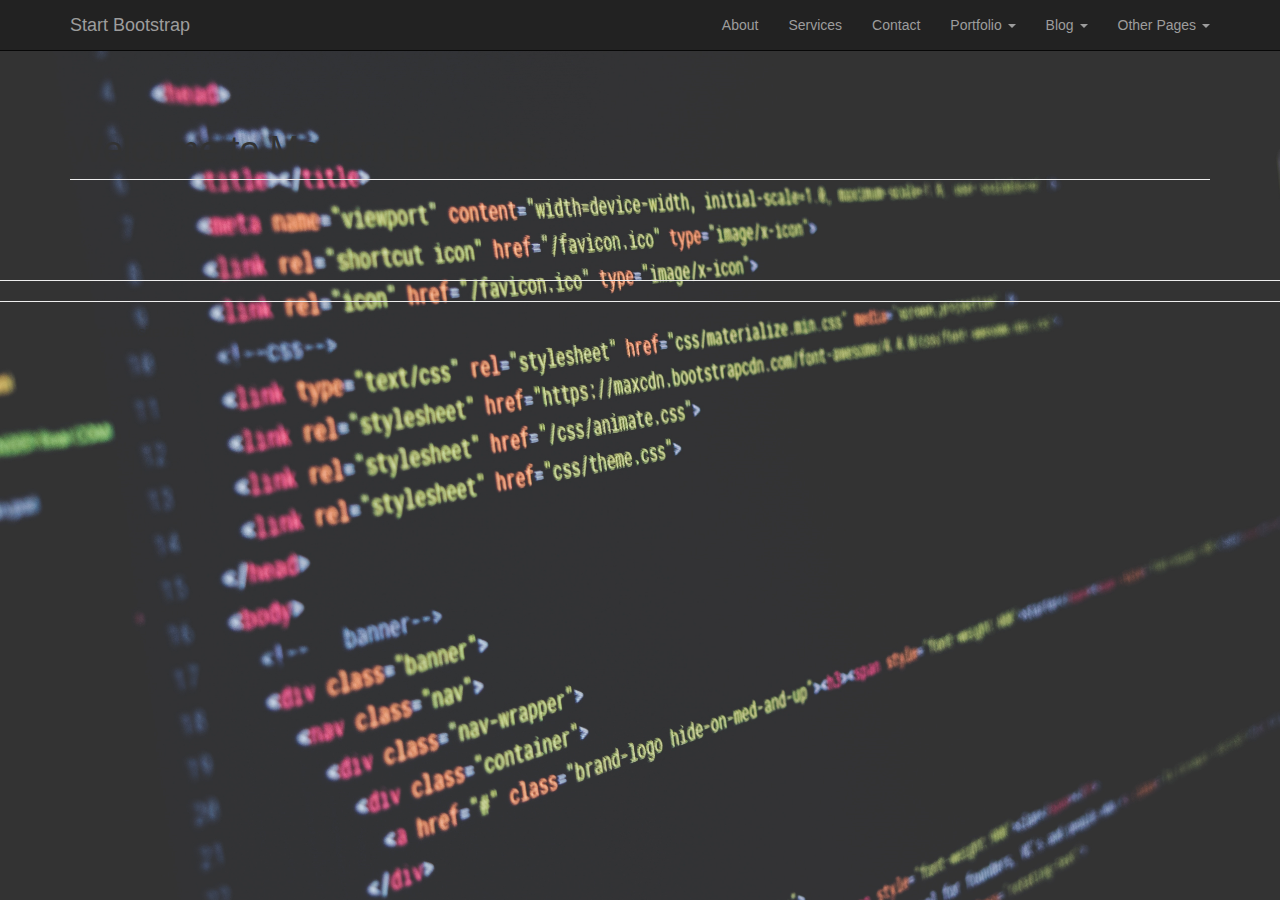
==== startbootstrap-modern-business-1.0.5/index.html @ 3d880a15 "add" ====
<!DOCTYPE html>
<html lang="en">

<head>

    <meta charset="utf-8">
    <meta http-equiv="X-UA-Compatible" content="IE=edge">
    <meta name="viewport" content="width=device-width, initial-scale=1">
    <meta name="description" content="">
    <meta name="author" content="">

    <title>Modern Business - Start Bootstrap Template</title>

    <!-- Bootstrap Core CSS -->
    <link href="css/bootstrap.min.css" rel="stylesheet">

    <!-- Custom CSS -->
    <link href="css/modern-business.css" rel="stylesheet">

    <!-- Custom Fonts -->
    <link href="font-awesome/css/font-awesome.min.css" rel="stylesheet" type="text/css">

    <!-- HTML5 Shim and Respond.js IE8 support of HTML5 elements and media queries -->
    <!-- WARNING: Respond.js doesn't work if you view the page via file:// -->
    <!--[if lt IE 9]>
        <script src="https://oss.maxcdn.com/libs/html5shiv/3.7.0/html5shiv.js"></script>
        <script src="https://oss.maxcdn.com/libs/respond.js/1.4.2/respond.min.js"></script>
    <![endif]-->

</head>

<body background="../Pictures/codecomputer.jpg">

    <!-- Navigation -->
    <nav class="navbar navbar-inverse navbar-fixed-top" role="navigation">
        <div class="container">
            <!-- Brand and toggle get grouped for better mobile display -->
            <div class="navbar-header">
                <button type="button" class="navbar-toggle" data-toggle="collapse" data-target="#bs-example-navbar-collapse-1">
                    <span class="sr-only">Toggle navigation</span>
                    <span class="icon-bar"></span>
                    <span class="icon-bar"></span>
                    <span class="icon-bar"></span>
                </button>
                <a class="navbar-brand" href="index.html">Start Bootstrap</a>
            </div>
            <!-- Collect the nav links, forms, and other content for toggling -->
            <div class="collapse navbar-collapse" id="bs-example-navbar-collapse-1">
                <ul class="nav navbar-nav navbar-right">
                    <li>
                        <a href="about.html">About</a>
                    </li>
                    <li>
                        <a href="services.html">Services</a>
                    </li>
                    <li>
                        <a href="contact.html">Contact</a>
                    </li>
                    <li class="dropdown">
                        <a href="#" class="dropdown-toggle" data-toggle="dropdown">Portfolio <b class="caret"></b></a>
                        <ul class="dropdown-menu">
                            <li>
                                <a href="portfolio-1-col.html">1 Column Portfolio</a>
                            </li>
                            <li>
                                <a href="portfolio-2-col.html">2 Column Portfolio</a>
                            </li>
                            <li>
                                <a href="portfolio-3-col.html">3 Column Portfolio</a>
                            </li>
                            <li>
                                <a href="portfolio-4-col.html">4 Column Portfolio</a>
                            </li>
                            <li>
                                <a href="portfolio-item.html">Single Portfolio Item</a>
                            </li>
                        </ul>
                    </li>
                    <li class="dropdown">
                        <a href="#" class="dropdown-toggle" data-toggle="dropdown">Blog <b class="caret"></b></a>
                        <ul class="dropdown-menu">
                            <li>
                                <a href="blog-home-1.html">Blog Home 1</a>
                            </li>
                            <li>
                                <a href="blog-home-2.html">Blog Home 2</a>
                            </li>
                            <li>
                                <a href="blog-post.html">Blog Post</a>
                            </li>
                        </ul>
                    </li>
                    <li class="dropdown">
                        <a href="#" class="dropdown-toggle" data-toggle="dropdown">Other Pages <b class="caret"></b></a>
                        <ul class="dropdown-menu">
                            <li>
                                <a href="full-width.html">Full Width Page</a>
                            </li>
                            <li>
                                <a href="sidebar.html">Sidebar Page</a>
                            </li>
                            <li>
                                <a href="faq.html">FAQ</a>
                            </li>
                            <li>
                                <a href="404.html">404</a>
                            </li>
                            <li>
                                <a href="pricing.html">Pricing Table</a>
                            </li>
                        </ul>
                    </li>
                </ul>
            </div>
            <!-- /.navbar-collapse -->
        </div>
        <!-- /.container -->
    </nav>


   

    <!-- Page Content -->
    <div class="container">

        <!-- Marketing Icons Section -->
        <div class="row">
            <div class="col-lg-12">
                <h1 class="page-header">
                    Welcome to Modern Business
                </h1>
            </div>
           
        </div>
        <!-- /.row -->

        <!-- Portfolio Section -->
       
            <div class="col-md-4 col-sm-6">
                <a href="portfolio-item.html">
                    <img class="img-responsive img-portfolio img-hover" src="http://placehold.it/700x450" alt="">
                </a>
            </div>
            <div class="col-md-4 col-sm-6">
                <a href="portfolio-item.html">
                    <img class="img-responsive img-portfolio img-hover" src="http://placehold.it/700x450" alt="">
                </a>
            </div>
            <div class="col-md-4 col-sm-6">
                <a href="portfolio-item.html">
                    <img class="img-responsive img-portfolio img-hover" src="http://placehold.it/700x450" alt="">
                </a>
            </div>
            <div class="col-md-4 col-sm-6">
                <a href="portfolio-item.html">
                    <img class="img-responsive img-portfolio img-hover" src="http://placehold.it/700x450" alt="">
                </a>
            </div>
            <div class="col-md-4 col-sm-6">
                <a href="portfolio-item.html">
                    <img class="img-responsive img-portfolio img-hover" src="http://placehold.it/700x450" alt="">
                </a>
            </div>
            <div class="col-md-4 col-sm-6">
                <a href="portfolio-item.html">
                    <img class="img-responsive img-portfolio img-hover" src="http://placehold.it/700x450" alt="">
                </a>
            </div>
        </div>
        <!-- /.row -->

        
        <!-- /.row -->

        <hr>

        <!-- Call to Action Section -->
        

        <hr>

        <!-- Footer -->
        <footer>
            <div class="row">
                <div class="col-lg-12">
                    <p>Copyright &copy; Your Website 2014</p>
                </div>
            </div>
        </footer>

    </div>
    <!-- /.container -->

    <!-- jQuery -->
    <script src="js/jquery.js"></script>

    <!-- Bootstrap Core JavaScript -->
    <script src="js/bootstrap.min.js"></script>

    <!-- Script to Activate the Carousel -->
    <script>
    $('.carousel').carousel({
        interval: 5000 //changes the speed
    })
    </script>

</body>

</html>
---- startbootstrap-modern-business-1.0.5/css/modern-business.css ----
html,

  body {
    height: 100%;
      background-image:url("../Pictures/codecomputer.jpg");
    max-height: 100%;
    max-width: 100%;
      
    background-size: cover;
    width: 1280px;
    height: 720px;
    min-width: 700px;
    max-width: 1500px;
}
body {
    padding-top: 90px; /* Required padding for .navbar-fixed-top. Remove if using .navbar-static-top. Change if height of navigation changes. */
}

.img-portfolio {
    margin-bottom: 30px;
}

.img-hover:hover {
    opacity: 0.8;
}


/* Responsive Styles */

@media(max-width:991px) {
    .customer-img,
    .img-related {
        margin-bottom: 30px;
    }
}

@media(max-width:767px) {
    .img-portfolio {
        margin-bottom: 15px;
    }
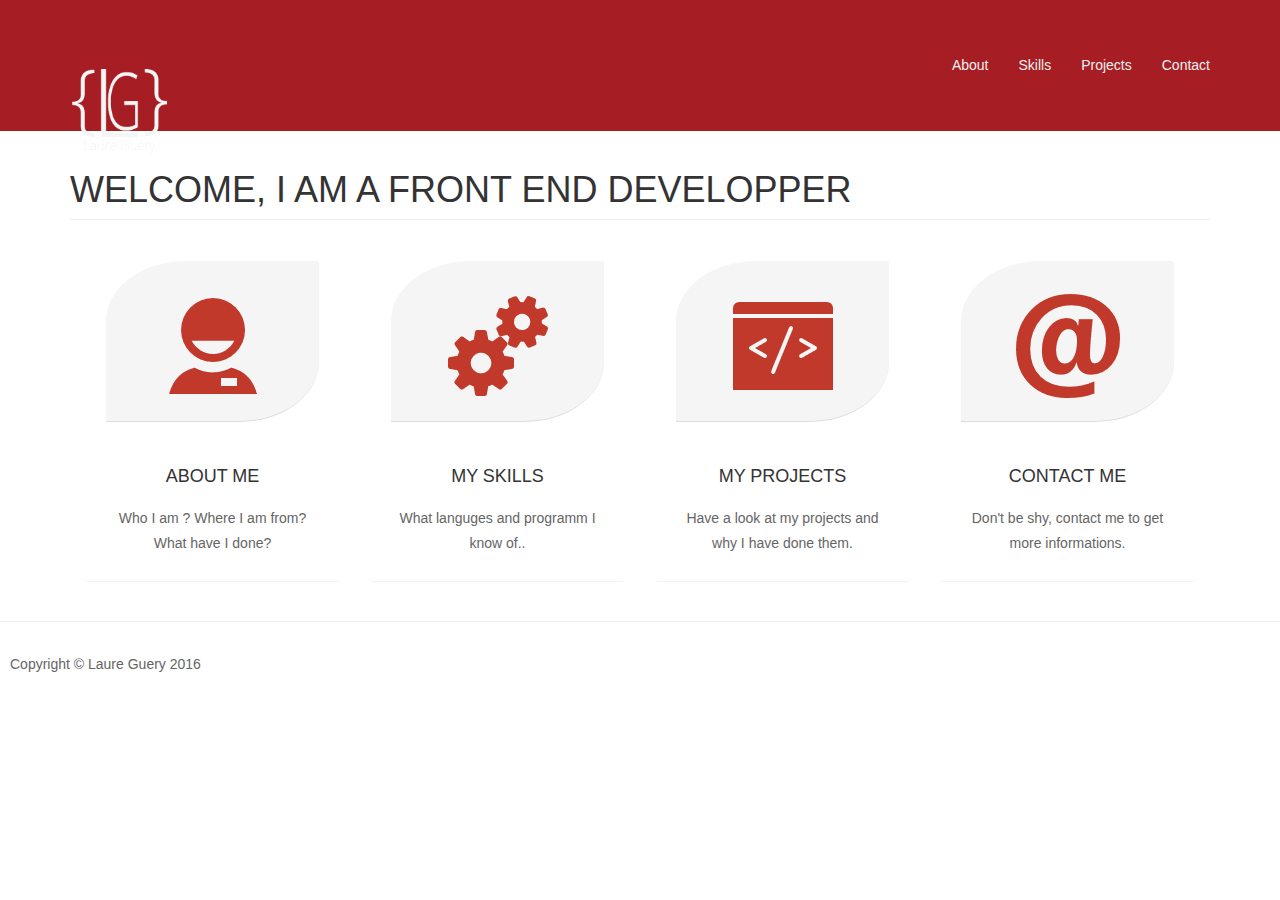
==== commit 3b1217e7: "add" ====
--- a/startbootstrap-modern-business-1.0.5/index.html
+++ b/startbootstrap-modern-business-1.0.5/index.html
@@ -9,13 +9,17 @@
     <meta name="description" content="">
     <meta name="author" content="">
 
-    <title>Modern Business - Start Bootstrap Template</title>
+    <title>Laure Guery - Front End Developper</title>
 
     <!-- Bootstrap Core CSS -->
     <link href="css/bootstrap.min.css" rel="stylesheet">
 
     <!-- Custom CSS -->
     <link href="css/modern-business.css" rel="stylesheet">
+          <link href="css/agency.css" rel="stylesheet">
+    <link href="css/bootstrap2.css" rel="stylesheet">
+    <link href="css/bootstrap.min.2.css" rel="stylesheet">
+ <link href="css/bootstrap.css" rel="stylesheet">
 
     <!-- Custom Fonts -->
     <link href="font-awesome/css/font-awesome.min.css" rel="stylesheet" type="text/css">
@@ -37,80 +41,32 @@
             <!-- Brand and toggle get grouped for better mobile display -->
             <div class="navbar-header">
                 <button type="button" class="navbar-toggle" data-toggle="collapse" data-target="#bs-example-navbar-collapse-1">
+                    
                     <span class="sr-only">Toggle navigation</span>
                     <span class="icon-bar"></span>
                     <span class="icon-bar"></span>
                     <span class="icon-bar"></span>
                 </button>
-                <a class="navbar-brand" href="index.html">Start Bootstrap</a>
+                <a class="navbar-brand" href="index.html"><img style="img-responsive img-hover " src="Pictures/logo4%20.png" width="70%" hight="70%" alt=""></a>
+                
             </div>
             <!-- Collect the nav links, forms, and other content for toggling -->
             <div class="collapse navbar-collapse" id="bs-example-navbar-collapse-1">
                 <ul class="nav navbar-nav navbar-right">
+      
                     <li>
                         <a href="about.html">About</a>
                     </li>
                     <li>
-                        <a href="services.html">Services</a>
-                    </li>
+                        <a href="skills.html">Skills</a>
+                    </li>
+                    <li>
+                        <a href="project.html">Projects</a>
+                    </li>
+
                     <li>
                         <a href="contact.html">Contact</a>
                     </li>
-                    <li class="dropdown">
-                        <a href="#" class="dropdown-toggle" data-toggle="dropdown">Portfolio <b class="caret"></b></a>
-                        <ul class="dropdown-menu">
-                            <li>
-                                <a href="portfolio-1-col.html">1 Column Portfolio</a>
-                            </li>
-                            <li>
-                                <a href="portfolio-2-col.html">2 Column Portfolio</a>
-                            </li>
-                            <li>
-                                <a href="portfolio-3-col.html">3 Column Portfolio</a>
-                            </li>
-                            <li>
-                                <a href="portfolio-4-col.html">4 Column Portfolio</a>
-                            </li>
-                            <li>
-                                <a href="portfolio-item.html">Single Portfolio Item</a>
-                            </li>
-                        </ul>
-                    </li>
-                    <li class="dropdown">
-                        <a href="#" class="dropdown-toggle" data-toggle="dropdown">Blog <b class="caret"></b></a>
-                        <ul class="dropdown-menu">
-                            <li>
-                                <a href="blog-home-1.html">Blog Home 1</a>
-                            </li>
-                            <li>
-                                <a href="blog-home-2.html">Blog Home 2</a>
-                            </li>
-                            <li>
-                                <a href="blog-post.html">Blog Post</a>
-                            </li>
-                        </ul>
-                    </li>
-                    <li class="dropdown">
-                        <a href="#" class="dropdown-toggle" data-toggle="dropdown">Other Pages <b class="caret"></b></a>
-                        <ul class="dropdown-menu">
-                            <li>
-                                <a href="full-width.html">Full Width Page</a>
-                            </li>
-                            <li>
-                                <a href="sidebar.html">Sidebar Page</a>
-                            </li>
-                            <li>
-                                <a href="faq.html">FAQ</a>
-                            </li>
-                            <li>
-                                <a href="404.html">404</a>
-                            </li>
-                            <li>
-                                <a href="pricing.html">Pricing Table</a>
-                            </li>
-                        </ul>
-                    </li>
-                </ul>
             </div>
             <!-- /.navbar-collapse -->
         </div>
@@ -127,49 +83,109 @@
         <div class="row">
             <div class="col-lg-12">
                 <h1 class="page-header">
-                    Welcome to Modern Business
+                    Welcome, I am a Front End Developper
                 </h1>
             </div>
            
         </div>
         <!-- /.row -->
-
-        <!-- Portfolio Section -->
+<div class="col-md-3 col-sm-6">
+                <div class="panel panel-default text-center">
+                    <div class="panel-heading">
+                        <span class="fa-stack fa-5x">
+                            <a href="about.html" class="btn btn"> <img class="img-responsive img-hover center-block" src="Pictures/user.png" alt=""></a>
+                        </span>
+                    </div>
+                    <div class="panel-body">
+                       <h4>About Me</h4>
+                        <p>Who I am ? Where I am from? What have I done?</p>
+                     
+                    </div>
+                </div>
+            </div>
+            <div class="col-md-3 col-sm-6">
+                <div class="panel panel-default text-center">
+                    <div class="panel-heading">
+                        <span class="fa-stack fa-5x">
+
+                           <a href="skills.html" class="btn btn"> <img class="img-responsive img-hover center-block" src="Pictures/skill.png" alt=""></a>
+                        </span>
+                    </div>
+                    <div class="panel-body">
+                        <h4>My Skills</h4>
+                        <p>What languges and programm I know of..</p>
+            
+                    </div>
+                </div>
+            </div>
+            <div class="col-md-3 col-sm-6">
+                <div class="panel panel-default text-center">
+                    <div class="panel-heading">
+                        <span class="fa-stack fa-5x">
+   
+                     <a href="project.html" class="btn btn"> <img class="img-responsive img-hover center-block" src="Pictures/project.png" alt="">
+                            </a>
+                        </span>
+                    </div>
+                    <div class="panel-body">
+                        <h4>My Projects</h4>
+                        <p>Have a look at my projects and why I have done them.</p>
+                    </div>
+                </div>
+    </div>
+            <div class="col-md-3 col-sm-6">
+                <div class="panel panel-default text-center">
+                    <div class="panel-heading">
+                        <span class="fa-stack fa-5x">
+                 <a href="contact.html" class="btn btn">
+<img class="img-responsive img-hover center-block" src="Pictures/contact.png" alt=""></a>
+                        </span>
+                    </div>
+                    <div class="panel-body">
+                        <h4>Contact Me</h4>
+                        <p>Don't be shy, contact me to get more informations.</p>
+                    </div>
+                </div>
+            </div>
+        </div>
+        
+<!--
+    
+            <div class="col-md-4 col-sm-6">
+                <a href="portfolio-item.html">
+                    <img class="img-responsive img-portfolio img-hover" src="http://placehold.it/700x450" alt="">
+                </a>
+            </div>
+            <div class="col-md-4 col-sm-6">
+                <a href="portfolio-item.html">
+                    <img class="img-responsive img-portfolio img-hover" src="http://placehold.it/700x450" alt="">
+                </a>
+            </div>
+            <div class="col-md-4 col-sm-6">
+                <a href="portfolio-item.html">
+                    <img class="img-responsive img-portfolio img-hover" src="http://placehold.it/700x450" alt="">
+                </a>
+            </div>
+            <div class="col-md-4 col-sm-6">
+                <a href="portfolio-item.html">
+                    <img class="img-responsive img-portfolio img-hover" src="http://placehold.it/700x450" alt="">
+                </a>
+            </div>
+            <div class="col-md-4 col-sm-6">
+                <a href="portfolio-item.html">
+                    <img class="img-responsive img-portfolio img-hover" src="http://placehold.it/700x450" alt="">
+                </a>
+            </div>
+            <div class="col-md-4 col-sm-6">
+                <a href="portfolio-item.html">
+                    <img class="img-responsive img-portfolio img-hover" src="http://placehold.it/700x450" alt="">
+                </a>
+            </div>
+        </div>
+         /.row 
+
        
-            <div class="col-md-4 col-sm-6">
-                <a href="portfolio-item.html">
-                    <img class="img-responsive img-portfolio img-hover" src="http://placehold.it/700x450" alt="">
-                </a>
-            </div>
-            <div class="col-md-4 col-sm-6">
-                <a href="portfolio-item.html">
-                    <img class="img-responsive img-portfolio img-hover" src="http://placehold.it/700x450" alt="">
-                </a>
-            </div>
-            <div class="col-md-4 col-sm-6">
-                <a href="portfolio-item.html">
-                    <img class="img-responsive img-portfolio img-hover" src="http://placehold.it/700x450" alt="">
-                </a>
-            </div>
-            <div class="col-md-4 col-sm-6">
-                <a href="portfolio-item.html">
-                    <img class="img-responsive img-portfolio img-hover" src="http://placehold.it/700x450" alt="">
-                </a>
-            </div>
-            <div class="col-md-4 col-sm-6">
-                <a href="portfolio-item.html">
-                    <img class="img-responsive img-portfolio img-hover" src="http://placehold.it/700x450" alt="">
-                </a>
-            </div>
-            <div class="col-md-4 col-sm-6">
-                <a href="portfolio-item.html">
-                    <img class="img-responsive img-portfolio img-hover" src="http://placehold.it/700x450" alt="">
-                </a>
-            </div>
-        </div>
-        <!-- /.row -->
-
-        
+-->
         <!-- /.row -->
 
         <hr>
@@ -177,13 +193,12 @@
         <!-- Call to Action Section -->
         
 
-        <hr>
 
         <!-- Footer -->
         <footer>
             <div class="row">
                 <div class="col-lg-12">
-                    <p>Copyright &copy; Your Website 2014</p>
+                    <p>Copyright &copy; Laure Guery 2016</p>
                 </div>
             </div>
         </footer>
--- a/startbootstrap-modern-business-1.0.5/css/modern-business.css
+++ b/startbootstrap-modern-business-1.0.5/css/modern-business.css
@@ -3,15 +3,6 @@
 
   body {
     height: 100%;
-      background-image:url("../Pictures/codecomputer.jpg");
-    max-height: 100%;
-    max-width: 100%;
-      
-    background-size: cover;
-    width: 1280px;
-    height: 720px;
-    min-width: 700px;
-    max-width: 1500px;
 }
 body {
     padding-top: 90px; /* Required padding for .navbar-fixed-top. Remove if using .navbar-static-top. Change if height of navigation changes. */
--- a/startbootstrap-modern-business-1.0.5/css/agency.css
+++ b/startbootstrap-modern-business-1.0.5/css/agency.css
@@ -0,0 +1 @@
+body{overflow-x:hidden;font-family:"Roboto Slab","Helvetica Neue",Helvetica,Arial,sans-serif}.text-muted{color:#777}.text-primary{color:#fed136}p{font-size:14px;line-height:1.75}p.large{font-size:16px}a,a:hover,a:focus,a:active,a.active{outline:0}a{color:#fed136}a:hover,a:focus,a:active,a.active{color:#fec503}h1,h2,h3,h4,h5,h6{font-family:Montserrat,"Helvetica Neue",Helvetica,Arial,sans-serif;text-transform:uppercase;font-weight:700}.img-centered{margin:0 auto}.bg-light-gray{background-color:#f7f7f7}.bg-darkest-gray{background-color:#222}.btn-primary{color:#fff;background-color:#fed136;border-color:#fed136;font-family:Montserrat,"Helvetica Neue",Helvetica,Arial,sans-serif;text-transform:uppercase;font-weight:700}.btn-primary:hover,.btn-primary:focus,.btn-primary:active,.btn-primary.active,.open .dropdown-toggle.btn-primary{color:#fff;background-color:#fec503;border-color:#f6bf01}.btn-primary:active,.btn-primary.active,.open .dropdown-toggle.btn-primary{background-image:none}.btn-primary.disabled,.btn-primary[disabled],fieldset[disabled] .btn-primary,.btn-primary.disabled:hover,.btn-primary[disabled]:hover,fieldset[disabled] .btn-primary:hover,.btn-primary.disabled:focus,.btn-primary[disabled]:focus,fieldset[disabled] .btn-primary:focus,.btn-primary.disabled:active,.btn-primary[disabled]:active,fieldset[disabled] .btn-primary:active,.btn-primary.disabled.active,.btn-primary[disabled].active,fieldset[disabled] .btn-primary.active{background-color:#fed136;border-color:#fed136}.btn-primary .badge{color:#fed136;background-color:#fff}.btn-xl{color:#fff;background-color:#fed136;border-color:#fed136;font-family:Montserrat,"Helvetica Neue",Helvetica,Arial,sans-serif;text-transform:uppercase;font-weight:700;border-radius:3px;font-size:18px;padding:20px 40px}.btn-xl:hover,.btn-xl:focus,.btn-xl:active,.btn-xl.active,.open .dropdown-toggle.btn-xl{color:#fff;background-color:#fec503;border-color:#f6bf01}.btn-xl:active,.btn-xl.active,.open .dropdown-toggle.btn-xl{background-image:none}.btn-xl.disabled,.btn-xl[disabled],fieldset[disabled] .btn-xl,.btn-xl.disabled:hover,.btn-xl[disabled]:hover,fieldset[disabled] .btn-xl:hover,.btn-xl.disabled:focus,.btn-xl[disabled]:focus,fieldset[disabled] .btn-xl:focus,.btn-xl.disabled:active,.btn-xl[disabled]:active,fieldset[disabled] .btn-xl:active,.btn-xl.disabled.active,.btn-xl[disabled].active,fieldset[disabled] .btn-xl.active{background-color:#fed136;border-color:#fed136}.btn-xl .badge{color:#fed136;background-color:#fff}.navbar-default{background-color:#222;border-color:transparent}.navbar-default .navbar-brand{color:#fed136;font-family:"Kaushan Script","Helvetica Neue",Helvetica,Arial,cursive}.navbar-default .navbar-brand:hover,.navbar-default .navbar-brand:focus,.navbar-default .navbar-brand:active,.navbar-default .navbar-brand.active{color:#fec503}.navbar-default .navbar-collapse{border-color:rgba(255,255,255,.02)}.navbar-default .navbar-toggle{background-color:#fed136;border-color:#fed136}.navbar-default .navbar-toggle .icon-bar{background-color:#fff}.navbar-default .navbar-toggle:hover,.navbar-default .navbar-toggle:focus{background-color:#fed136}.navbar-default .nav li a{font-family:Montserrat,"Helvetica Neue",Helvetica,Arial,sans-serif;text-transform:uppercase;font-weight:400;letter-spacing:1px;color:#fff}.navbar-default .nav li a:hover,.navbar-default .nav li a:focus{color:#fed136;outline:0}.navbar-default .navbar-nav>.active>a{border-radius:0;color:#fff;background-color:#fed136}.navbar-default .navbar-nav>.active>a:hover,.navbar-default .navbar-nav>.active>a:focus{color:#fff;background-color:#fec503}@media (min-width:768px){.navbar-default{background-color:transparent;padding:25px 0;-webkit-transition:padding .3s;-moz-transition:padding .3s;transition:padding .3s;border:0}.navbar-default .navbar-brand{font-size:2em;-webkit-transition:all .3s;-moz-transition:all .3s;transition:all .3s}.navbar-default .navbar-nav>.active>a{border-radius:3px}.navbar-default.navbar-shrink{background-color:#222;padding:10px 0}.navbar-default.navbar-shrink .navbar-brand{font-size:1.5em}}header{background-image:url(../img/header-bg.jpg);background-repeat:none;background-attachment:scroll;background-position:center center;-webkit-background-size:cover;-moz-background-size:cover;background-size:cover;-o-background-size:cover;text-align:center;color:#fff}header .intro-text{padding-top:100px;padding-bottom:50px}header .intro-text .intro-lead-in{font-family:"Droid Serif","Helvetica Neue",Helvetica,Arial,sans-serif;font-style:italic;font-size:22px;line-height:22px;margin-bottom:25px}header .intro-text .intro-heading{font-family:Montserrat,"Helvetica Neue",Helvetica,Arial,sans-serif;text-transform:uppercase;font-weight:700;font-size:50px;line-height:50px;margin-bottom:25px}@media (min-width:768px){header .intro-text{padding-top:300px;padding-bottom:200px}header .intro-text .intro-lead-in{font-family:"Droid Serif","Helvetica Neue",Helvetica,Arial,sans-serif;font-style:italic;font-size:40px;line-height:40px;margin-bottom:25px}header .intro-text .intro-heading{font-family:Montserrat,"Helvetica Neue",Helvetica,Arial,sans-serif;text-transform:uppercase;font-weight:700;font-size:75px;line-height:75px;margin-bottom:50px}}section{padding:100px 0}section h2.section-heading{font-size:40px;margin-top:0;margin-bottom:15px}section h3.section-subheading{font-size:16px;font-family:"Droid Serif","Helvetica Neue",Helvetica,Arial,sans-serif;text-transform:none;font-style:italic;font-weight:400;margin-bottom:75px}@media (min-width:768px){section{padding:50px 0}}.service-heading{margin:15px 0;text-transform:none}#portfolio .portfolio-item{margin:0 0 15px;right:0}#portfolio .portfolio-item .portfolio-link{display:block;position:relative;max-width:400px;margin:0 auto}#portfolio .portfolio-item .portfolio-link .portfolio-hover{background:#a61e23;position:absolute;width:100%;height:100%;opacity:0;transition:all ease .5s;-webkit-transition:all ease .5s;-moz-transition:all ease .5s}#portfolio .portfolio-item .portfolio-link .portfolio-hover:hover{opacity:1}#portfolio .portfolio-item .portfolio-link .portfolio-hover .portfolio-hover-content{position:absolute;width:100%;height:20px;font-size:20px;text-align:center;top:50%;margin-top:-12px;color:#fff}#portfolio .portfolio-item .portfolio-link .portfolio-hover .portfolio-hover-content i{margin-top:-12px}#portfolio .portfolio-item .portfolio-link .portfolio-hover .portfolio-hover-content h3,#portfolio .portfolio-item .portfolio-link .portfolio-hover .portfolio-hover-content h4{margin:0}#portfolio .portfolio-item .portfolio-caption{max-width:400px;margin:0 auto;background-color:#fff;text-align:center;padding:25px}#portfolio .portfolio-item .portfolio-caption h4{text-transform:none;margin:0}#portfolio .portfolio-item .portfolio-caption p{font-family:"Droid Serif","Helvetica Neue",Helvetica,Arial,sans-serif;font-style:italic;font-size:16px;margin:0}#portfolio *{z-index:2}@media (min-width:767px){#portfolio .portfolio-item{margin:0 0 30px}}.timeline{list-style:none;padding:0;position:relative}.timeline:before{top:0;bottom:0;position:absolute;content:"";width:2px;background-color:#f1f1f1;left:40px;margin-left:-1.5px}.timeline>li{margin-bottom:50px;position:relative;min-height:50px}.timeline>li:before,.timeline>li:after{content:" ";display:table}.timeline>li:after{clear:both}.timeline>li .timeline-panel{width:100%;float:right;padding:0 20px 0 100px;position:relative;text-align:left}.timeline>li .timeline-panel:before{border-left-width:0;border-right-width:15px;left:-15px;right:auto}.timeline>li .timeline-panel:after{border-left-width:0;border-right-width:14px;left:-14px;right:auto}.timeline>li .timeline-image{left:0;margin-left:0;width:80px;height:80px;position:absolute;z-index:100;background-color: #a61e23; color:#fff;border-radius:100%;border:7px solid #f1f1f1;text-align:center}.timeline>li .timeline-image h4{font-size:10px;margin-top:12px;line-height:14px}.timeline>li.timeline-inverted>.timeline-panel{float:right;text-align:left;padding:0 20px 0 100px}.timeline>li.timeline-inverted>.timeline-panel:before{border-left-width:0;border-right-width:15px;left:-15px;right:auto}.timeline>li.timeline-inverted>.timeline-panel:after{border-left-width:0;border-right-width:14px;left:-14px;right:auto}.timeline>li:last-child{margin-bottom:0}.timeline .timeline-heading h4{margin-top:0;color:inherit}.timeline .timeline-heading h4.subheading{text-transform:none}.timeline .timeline-body>p,.timeline .timeline-body>ul{margin-bottom:0}@media (min-width:768px){.timeline:before{left:50%}.timeline>li{margin-bottom:100px;min-height:100px}.timeline>li .timeline-panel{width:41%;float:left;padding:0 20px 20px 30px;text-align:right}.timeline>li .timeline-image{width:100px;height:100px;left:50%;margin-left:-50px}.timeline>li .timeline-image h4{font-size:13px;margin-top:16px;line-height:18px}.timeline>li.timeline-inverted>.timeline-panel{float:right;text-align:left;padding:0 30px 20px 20px}}@media (min-width:992px){.timeline>li{min-height:150px}.timeline>li .timeline-panel{padding:0 20px 20px}.timeline>li .timeline-image{width:150px;height:150px;margin-left:-75px}.timeline>li .timeline-image h4{font-size:18px;margin-top:30px;line-height:26px}.timeline>li.timeline-inverted>.timeline-panel{padding:0 20px 20px}}@media (min-width:1200px){.timeline>li{min-height:170px}.timeline>li .timeline-panel{padding:0 20px 20px 100px}.timeline>li .timeline-image{width:170px;height:170px;margin-left:-85px}.timeline>li .timeline-image h4{margin-top:40px}.timeline>li.timeline-inverted>.timeline-panel{padding:0 100px 20px 20px}}.team-member{text-align:center;margin-bottom:50px}.team-member img{margin:0 auto;border:7px solid #fff}.team-member h4{margin-top:25px;margin-bottom:0;text-transform:none}.team-member p{margin-top:0}aside.clients img{margin:50px auto}section#contact{background-position:center;background-repeat:no-repeat}section#contact .section-heading{color:#fff}section#contact -color:#fed136}.btn:focus,.btn:active,.btn.active,.btn:active:focus{outline:0}.portfolio-modal .modal-content{border-radius:0;background-clip:border-box;-webkit-box-shadow:none;box-shadow:none;border:0;min-height:100%;padding:100px 0;text-align:center}.portfolio-modal .modal-content h2{margin-bottom:15px;font-size:3em}.portfolio-modal .modal-content p{margin-bottom:30px}.portfolio-modal .modal-content p.item-intro{margin:20px 0 30px;font-family:"Droid Serif","Helvetica Neue",Helvetica,Arial,sans-serif;font-style:italic;font-size:16px}.portfolio-modal .modal-content ul.list-inline{margin-bottom:30px;margin-top:0}.portfolio-modal .modal-content img{margin-bottom:30px}.portfolio-modal .close-modal{position:absolute;width:75px;height:75px;background-color:transparent;top:25px;right:25px;cursor:pointer}.portfolio-modal .close-modal:hover{opacity:.3}.portfolio-modal .close-modal .lr{height:75px;width:1px;margin-left:35px;background-color:#222;transform:rotate(45deg);-ms-transform:rotate(45deg);-webkit-transform:rotate(45deg);z-index:1051}.portfolio-modal .close-modal .lr .rl{height:75px;width:1px;background-color:#222;transform:rotate(90deg);-ms-transform:rotate(90deg);-webkit-transform:rotate(90deg);z-index:1052}.portfolio-modal .modal-backdrop{opacity:0;display:none}::-moz-selection{text-shadow:none;background:#fed136}::selection{text-shadow:none;background:#fed136}img::selection{background:0 0}img::-moz-selection{background:0 0}body{webkit-tap-highlight-color:#fed136}--- a/startbootstrap-modern-business-1.0.5/css/bootstrap2.css
+++ b/startbootstrap-modern-business-1.0.5/css/bootstrap2.css
@@ -0,0 +1,6762 @@
+/*!
+ * Bootstrap v3.3.6 (http://getbootstrap.com)
+ * Copyright 2011-2015 Twitter, Inc.
+ * Licensed under MIT (https://github.com/twbs/bootstrap/blob/master/LICENSE)
+ */
+/*! normalize.css v3.0.3 | MIT License | github.com/necolas/normalize.css */
+html {
+  font-family: sans-serif;
+  -webkit-text-size-adjust: 100%;
+      -ms-text-size-adjust: 100%;
+}
+body {
+  margin: 0;
+}
+article,
+aside,
+details,
+figcaption,
+figure,
+footer,
+header,
+hgroup,
+main,
+menu,
+nav,
+section,
+summary {
+  display: block;
+}
+audio,
+canvas,
+progress,
+video {
+  display: inline-block;
+  vertical-align: baseline;
+}
+audio:not([controls]) {
+  display: none;
+  height: 0;
+}
+[hidden],
+template {
+  display: none;
+}
+a {
+  background-color: transparent;
+}
+a:active,
+a:hover {
+  outline: 0;
+}
+abbr[title] {
+  border-bottom: 1px dotted;
+}
+b,
+strong {
+  font-weight: bold;
+}
+dfn {
+  font-style: italic;
+}
+h1 {
+  margin: .67em 0;
+  font-size: 2em;
+}
+mark {
+  color: #000;
+  background: #ff0;
+}
+small {
+  font-size: 80%;
+}
+sub,
+sup {
+  position: relative;
+  font-size: 75%;
+  line-height: 0;
+  vertical-align: baseline;
+}
+sup {
+  top: -.5em;
+}
+sub {
+  bottom: -.25em;
+}
+img {
+  border: 0;
+}
+svg:not(:root) {
+  overflow: hidden;
+}
+figure {
+  margin: 1em 40px;
+}
+hr {
+  height: 0;
+  -webkit-box-sizing: content-box;
+     -moz-box-sizing: content-box;
+          box-sizing: content-box;
+}
+pre {
+  overflow: auto;
+}
+code,
+kbd,
+pre,
+samp {
+  font-family: monospace, monospace;
+  font-size: 1em;
+}
+button,
+input,
+optgroup,
+select,
+textarea {
+  margin: 0;
+  font: inherit;
+  color: inherit;
+}
+button {
+  overflow: visible;
+}
+button,
+select {
+  text-transform: none;
+}
+button,
+html input[type="button"],
+input[type="reset"],
+input[type="submit"] {
+  -webkit-appearance: button;
+  cursor: pointer;
+}
+button[disabled],
+html input[disabled] {
+  cursor: default;
+}
+button::-moz-focus-inner,
+input::-moz-focus-inner {
+  padding: 0;
+  border: 0;
+}
+input {
+  line-height: normal;
+}
+input[type="checkbox"],
+input[type="radio"] {
+  -webkit-box-sizing: border-box;
+     -moz-box-sizing: border-box;
+          box-sizing: border-box;
+  padding: 0;
+}
+input[type="number"]::-webkit-inner-spin-button,
+input[type="number"]::-webkit-outer-spin-button {
+  height: auto;
+}
+input[type="search"] {
+  -webkit-box-sizing: content-box;
+     -moz-box-sizing: content-box;
+          box-sizing: content-box;
+  -webkit-appearance: textfield;
+}
+input[type="search"]::-webkit-search-cancel-button,
+input[type="search"]::-webkit-search-decoration {
+  -webkit-appearance: none;
+}
+fieldset {
+  padding: .35em .625em .75em;
+  margin: 0 2px;
+  border: 1px solid #c0c0c0;
+}
+legend {
+  padding: 0;
+  border: 0;
+}
+textarea {
+  overflow: auto;
+}
+optgroup {
+  font-weight: bold;
+}
+table {
+  border-spacing: 0;
+  border-collapse: collapse;
+}
+td,
+th {
+  padding: 0;
+}
+/*! Source: https://github.com/h5bp/html5-boilerplate/blob/master/src/css/main.css */
+@media print {
+  *,
+  *:before,
+  *:after {
+    color: #000 !important;
+    text-shadow: none !important;
+    background: transparent !important;
+    -webkit-box-shadow: none !important;
+            box-shadow: none !important;
+  }
+  a,
+  a:visited {
+    text-decoration: underline;
+  }
+  a[href]:after {
+    content: " (" attr(href) ")";
+  }
+  abbr[title]:after {
+    content: " (" attr(title) ")";
+  }
+  a[href^="#"]:after,
+  a[href^="javascript:"]:after {
+    content: "";
+  }
+  pre,
+  blockquote {
+    border: 1px solid #999;
+
+    page-break-inside: avoid;
+  }
+  thead {
+    display: table-header-group;
+  }
+  tr,
+  img {
+    page-break-inside: avoid;
+  }
+  img {
+    max-width: 100% !important;
+  }
+  p,
+  h2,
+  h3 {
+    orphans: 3;
+    widows: 3;
+  }
+  h2,
+  h3 {
+    page-break-after: avoid;
+  }
+  .navbar {
+    display: none;
+  }
+  .btn > .caret,
+  .dropup > .btn > .caret {
+    border-top-color: #000 !important;
+  }
+  .label {
+    border: 1px solid #000;
+  }
+  .table {
+    border-collapse: collapse !important;
+  }
+  .table td,
+  .table th {
+    background-color: #fff !important;
+  }
+  .table-bordered th,
+  .table-bordered td {
+    border: 1px solid #ddd !important;
+  }
+}
+@font-face {
+  font-family: 'Glyphicons Halflings';
+
+  src: url('../fonts/glyphicons-halflings-regular.eot');
+  src: url('../fonts/glyphicons-halflings-regular.eot?#iefix') format('embedded-opentype'), url('../fonts/glyphicons-halflings-regular.woff2') format('woff2'), url('../fonts/glyphicons-halflings-regular.woff') format('woff'), url('../fonts/glyphicons-halflings-regular.ttf') format('truetype'), url('../fonts/glyphicons-halflings-regular.svg#glyphicons_halflingsregular') format('svg');
+}
+.glyphicon {
+  position: relative;
+  top: 1px;
+  display: inline-block;
+  font-family: 'Glyphicons Halflings';
+  font-style: normal;
+  font-weight: normal;
+  line-height: 1;
+
+  -webkit-font-smoothing: antialiased;
+  -moz-osx-font-smoothing: grayscale;
+}
+.glyphicon-asterisk:before {
+  content: "\002a";
+}
+.glyphicon-plus:before {
+  content: "\002b";
+}
+.glyphicon-euro:before,
+.glyphicon-eur:before {
+  content: "\20ac";
+}
+.glyphicon-minus:before {
+  content: "\2212";
+}
+.glyphicon-cloud:before {
+  content: "\2601";
+}
+.glyphicon-envelope:before {
+  content: "\2709";
+}
+.glyphicon-pencil:before {
+  content: "\270f";
+}
+.glyphicon-glass:before {
+  content: "\e001";
+}
+.glyphicon-music:before {
+  content: "\e002";
+}
+.glyphicon-search:before {
+  content: "\e003";
+}
+.glyphicon-heart:before {
+  content: "\e005";
+}
+.glyphicon-star:before {
+  content: "\e006";
+}
+.glyphicon-star-empty:before {
+  content: "\e007";
+}
+.glyphicon-user:before {
+  content: "\e008";
+}
+.glyphicon-film:before {
+  content: "\e009";
+}
+.glyphicon-th-large:before {
+  content: "\e010";
+}
+.glyphicon-th:before {
+  content: "\e011";
+}
+.glyphicon-th-list:before {
+  content: "\e012";
+}
+.glyphicon-ok:before {
+  content: "\e013";
+}
+.glyphicon-remove:before {
+  content: "\e014";
+}
+.glyphicon-zoom-in:before {
+  content: "\e015";
+}
+.glyphicon-zoom-out:before {
+  content: "\e016";
+}
+.glyphicon-off:before {
+  content: "\e017";
+}
+.glyphicon-signal:before {
+  content: "\e018";
+}
+.glyphicon-cog:before {
+  content: "\e019";
+}
+.glyphicon-trash:before {
+  content: "\e020";
+}
+.glyphicon-home:before {
+  content: "\e021";
+}
+.glyphicon-file:before {
+  content: "\e022";
+}
+.glyphicon-time:before {
+  content: "\e023";
+}
+.glyphicon-road:before {
+  content: "\e024";
+}
+.glyphicon-download-alt:before {
+  content: "\e025";
+}
+.glyphicon-download:before {
+  content: "\e026";
+}
+.glyphicon-upload:before {
+  content: "\e027";
+}
+.glyphicon-inbox:before {
+  content: "\e028";
+}
+.glyphicon-play-circle:before {
+  content: "\e029";
+}
+.glyphicon-repeat:before {
+  content: "\e030";
+}
+.glyphicon-refresh:before {
+  content: "\e031";
+}
+.glyphicon-list-alt:before {
+  content: "\e032";
+}
+.glyphicon-lock:before {
+  content: "\e033";
+}
+.glyphicon-flag:before {
+  content: "\e034";
+}
+.glyphicon-headphones:before {
+  content: "\e035";
+}
+.glyphicon-volume-off:before {
+  content: "\e036";
+}
+.glyphicon-volume-down:before {
+  content: "\e037";
+}
+.glyphicon-volume-up:before {
+  content: "\e038";
+}
+.glyphicon-qrcode:before {
+  content: "\e039";
+}
+.glyphicon-barcode:before {
+  content: "\e040";
+}
+.glyphicon-tag:before {
+  content: "\e041";
+}
+.glyphicon-tags:before {
+  content: "\e042";
+}
+.glyphicon-book:before {
+  content: "\e043";
+}
+.glyphicon-bookmark:before {
+  content: "\e044";
+}
+.glyphicon-print:before {
+  content: "\e045";
+}
+.glyphicon-camera:before {
+  content: "\e046";
+}
+.glyphicon-font:before {
+  content: "\e047";
+}
+.glyphicon-bold:before {
+  content: "\e048";
+}
+.glyphicon-italic:before {
+  content: "\e049";
+}
+.glyphicon-text-height:before {
+  content: "\e050";
+}
+.glyphicon-text-width:before {
+  content: "\e051";
+}
+.glyphicon-align-left:before {
+  content: "\e052";
+}
+.glyphicon-align-center:before {
+  content: "\e053";
+}
+.glyphicon-align-right:before {
+  content: "\e054";
+}
+.glyphicon-align-justify:before {
+  content: "\e055";
+}
+.glyphicon-list:before {
+  content: "\e056";
+}
+.glyphicon-indent-left:before {
+  content: "\e057";
+}
+.glyphicon-indent-right:before {
+  content: "\e058";
+}
+.glyphicon-facetime-video:before {
+  content: "\e059";
+}
+.glyphicon-picture:before {
+  content: "\e060";
+}
+.glyphicon-map-marker:before {
+  content: "\e062";
+}
+.glyphicon-adjust:before {
+  content: "\e063";
+}
+.glyphicon-tint:before {
+  content: "\e064";
+}
+.glyphicon-edit:before {
+  content: "\e065";
+}
+.glyphicon-share:before {
+  content: "\e066";
+}
+.glyphicon-check:before {
+  content: "\e067";
+}
+.glyphicon-move:before {
+  content: "\e068";
+}
+.glyphicon-step-backward:before {
+  content: "\e069";
+}
+.glyphicon-fast-backward:before {
+  content: "\e070";
+}
+.glyphicon-backward:before {
+  content: "\e071";
+}
+.glyphicon-play:before {
+  content: "\e072";
+}
+.glyphicon-pause:before {
+  content: "\e073";
+}
+.glyphicon-stop:before {
+  content: "\e074";
+}
+.glyphicon-forward:before {
+  content: "\e075";
+}
+.glyphicon-fast-forward:before {
+  content: "\e076";
+}
+.glyphicon-step-forward:before {
+  content: "\e077";
+}
+.glyphicon-eject:before {
+  content: "\e078";
+}
+.glyphicon-chevron-left:before {
+  content: "\e079";
+}
+.glyphicon-chevron-right:before {
+  content: "\e080";
+}
+.glyphicon-plus-sign:before {
+  content: "\e081";
+}
+.glyphicon-minus-sign:before {
+  content: "\e082";
+}
+.glyphicon-remove-sign:before {
+  content: "\e083";
+}
+.glyphicon-ok-sign:before {
+  content: "\e084";
+}
+.glyphicon-question-sign:before {
+  content: "\e085";
+}
+.glyphicon-info-sign:before {
+  content: "\e086";
+}
+.glyphicon-screenshot:before {
+  content: "\e087";
+}
+.glyphicon-remove-circle:before {
+  content: "\e088";
+}
+.glyphicon-ok-circle:before {
+  content: "\e089";
+}
+.glyphicon-ban-circle:before {
+  content: "\e090";
+}
+.glyphicon-arrow-left:before {
+  content: "\e091";
+}
+.glyphicon-arrow-right:before {
+  content: "\e092";
+}
+.glyphicon-arrow-up:before {
+  content: "\e093";
+}
+.glyphicon-arrow-down:before {
+  content: "\e094";
+}
+.glyphicon-share-alt:before {
+  content: "\e095";
+}
+.glyphicon-resize-full:before {
+  content: "\e096";
+}
+.glyphicon-resize-small:before {
+  content: "\e097";
+}
+.glyphicon-exclamation-sign:before {
+  content: "\e101";
+}
+.glyphicon-gift:before {
+  content: "\e102";
+}
+.glyphicon-leaf:before {
+  content: "\e103";
+}
+.glyphicon-fire:before {
+  content: "\e104";
+}
+.glyphicon-eye-open:before {
+  content: "\e105";
+}
+.glyphicon-eye-close:before {
+  content: "\e106";
+}
+.glyphicon-warning-sign:before {
+  content: "\e107";
+}
+.glyphicon-plane:before {
+  content: "\e108";
+}
+.glyphicon-calendar:before {
+  content: "\e109";
+}
+.glyphicon-random:before {
+  content: "\e110";
+}
+.glyphicon-comment:before {
+  content: "\e111";
+}
+.glyphicon-magnet:before {
+  content: "\e112";
+}
+.glyphicon-chevron-up:before {
+  content: "\e113";
+}
+.glyphicon-chevron-down:before {
+  content: "\e114";
+}
+.glyphicon-retweet:before {
+  content: "\e115";
+}
+.glyphicon-shopping-cart:before {
+  content: "\e116";
+}
+.glyphicon-folder-close:before {
+  content: "\e117";
+}
+.glyphicon-folder-open:before {
+  content: "\e118";
+}
+.glyphicon-resize-vertical:before {
+  content: "\e119";
+}
+.glyphicon-resize-horizontal:before {
+  content: "\e120";
+}
+.glyphicon-hdd:before {
+  content: "\e121";
+}
+.glyphicon-bullhorn:before {
+  content: "\e122";
+}
+.glyphicon-bell:before {
+  content: "\e123";
+}
+.glyphicon-certificate:before {
+  content: "\e124";
+}
+.glyphicon-thumbs-up:before {
+  content: "\e125";
+}
+.glyphicon-thumbs-down:before {
+  content: "\e126";
+}
+.glyphicon-hand-right:before {
+  content: "\e127";
+}
+.glyphicon-hand-left:before {
+  content: "\e128";
+}
+.glyphicon-hand-up:before {
+  content: "\e129";
+}
+.glyphicon-hand-down:before {
+  content: "\e130";
+}
+.glyphicon-circle-arrow-right:before {
+  content: "\e131";
+}
+.glyphicon-circle-arrow-left:before {
+  content: "\e132";
+}
+.glyphicon-circle-arrow-up:before {
+  content: "\e133";
+}
+.glyphicon-circle-arrow-down:before {
+  content: "\e134";
+}
+.glyphicon-globe:before {
+  content: "\e135";
+}
+.glyphicon-wrench:before {
+  content: "\e136";
+}
+.glyphicon-tasks:before {
+  content: "\e137";
+}
+.glyphicon-filter:before {
+  content: "\e138";
+}
+.glyphicon-briefcase:before {
+  content: "\e139";
+}
+.glyphicon-fullscreen:before {
+  content: "\e140";
+}
+.glyphicon-dashboard:before {
+  content: "\e141";
+}
+.glyphicon-paperclip:before {
+  content: "\e142";
+}
+.glyphicon-heart-empty:before {
+  content: "\e143";
+}
+.glyphicon-link:before {
+  content: "\e144";
+}
+.glyphicon-phone:before {
+  content: "\e145";
+}
+.glyphicon-pushpin:before {
+  content: "\e146";
+}
+.glyphicon-usd:before {
+  content: "\e148";
+}
+.glyphicon-gbp:before {
+  content: "\e149";
+}
+.glyphicon-sort:before {
+  content: "\e150";
+}
+.glyphicon-sort-by-alphabet:before {
+  content: "\e151";
+}
+.glyphicon-sort-by-alphabet-alt:before {
+  content: "\e152";
+}
+.glyphicon-sort-by-order:before {
+  content: "\e153";
+}
+.glyphicon-sort-by-order-alt:before {
+  content: "\e154";
+}
+.glyphicon-sort-by-attributes:before {
+  content: "\e155";
+}
+.glyphicon-sort-by-attributes-alt:before {
+  content: "\e156";
+}
+.glyphicon-unchecked:before {
+  content: "\e157";
+}
+.glyphicon-expand:before {
+  content: "\e158";
+}
+.glyphicon-collapse-down:before {
+  content: "\e159";
+}
+.glyphicon-collapse-up:before {
+  content: "\e160";
+}
+.glyphicon-log-in:before {
+  content: "\e161";
+}
+.glyphicon-flash:before {
+  content: "\e162";
+}
+.glyphicon-log-out:before {
+  content: "\e163";
+}
+.glyphicon-new-window:before {
+  content: "\e164";
+}
+.glyphicon-record:before {
+  content: "\e165";
+}
+.glyphicon-save:before {
+  content: "\e166";
+}
+.glyphicon-open:before {
+  content: "\e167";
+}
+.glyphicon-saved:before {
+  content: "\e168";
+}
+.glyphicon-import:before {
+  content: "\e169";
+}
+.glyphicon-export:before {
+  content: "\e170";
+}
+.glyphicon-send:before {
+  content: "\e171";
+}
+.glyphicon-floppy-disk:before {
+  content: "\e172";
+}
+.glyphicon-floppy-saved:before {
+  content: "\e173";
+}
+.glyphicon-floppy-remove:before {
+  content: "\e174";
+}
+.glyphicon-floppy-save:before {
+  content: "\e175";
+}
+.glyphicon-floppy-open:before {
+  content: "\e176";
+}
+.glyphicon-credit-card:before {
+  content: "\e177";
+}
+.glyphicon-transfer:before {
+  content: "\e178";
+}
+.glyphicon-cutlery:before {
+  content: "\e179";
+}
+.glyphicon-header:before {
+  content: "\e180";
+}
+.glyphicon-compressed:before {
+  content: "\e181";
+}
+.glyphicon-earphone:before {
+  content: "\e182";
+}
+.glyphicon-phone-alt:before {
+  content: "\e183";
+}
+.glyphicon-tower:before {
+  content: "\e184";
+}
+.glyphicon-stats:before {
+  content: "\e185";
+}
+.glyphicon-sd-video:before {
+  content: "\e186";
+}
+.glyphicon-hd-video:before {
+  content: "\e187";
+}
+.glyphicon-subtitles:before {
+  content: "\e188";
+}
+.glyphicon-sound-stereo:before {
+  content: "\e189";
+}
+.glyphicon-sound-dolby:before {
+  content: "\e190";
+}
+.glyphicon-sound-5-1:before {
+  content: "\e191";
+}
+.glyphicon-sound-6-1:before {
+  content: "\e192";
+}
+.glyphicon-sound-7-1:before {
+  content: "\e193";
+}
+.glyphicon-copyright-mark:before {
+  content: "\e194";
+}
+.glyphicon-registration-mark:before {
+  content: "\e195";
+}
+.glyphicon-cloud-download:before {
+  content: "\e197";
+}
+.glyphicon-cloud-upload:before {
+  content: "\e198";
+}
+.glyphicon-tree-conifer:before {
+  content: "\e199";
+}
+.glyphicon-tree-deciduous:before {
+  content: "\e200";
+}
+.glyphicon-cd:before {
+  content: "\e201";
+}
+.glyphicon-save-file:before {
+  content: "\e202";
+}
+.glyphicon-open-file:before {
+  content: "\e203";
+}
+.glyphicon-level-up:before {
+  content: "\e204";
+}
+.glyphicon-copy:before {
+  content: "\e205";
+}
+.glyphicon-paste:before {
+  content: "\e206";
+}
+.glyphicon-alert:before {
+  content: "\e209";
+}
+.glyphicon-equalizer:before {
+  content: "\e210";
+}
+.glyphicon-king:before {
+  content: "\e211";
+}
+.glyphicon-queen:before {
+  content: "\e212";
+}
+.glyphicon-pawn:before {
+  content: "\e213";
+}
+.glyphicon-bishop:before {
+  content: "\e214";
+}
+.glyphicon-knight:before {
+  content: "\e215";
+}
+.glyphicon-baby-formula:before {
+  content: "\e216";
+}
+.glyphicon-tent:before {
+  content: "\26fa";
+}
+.glyphicon-blackboard:before {
+  content: "\e218";
+}
+.glyphicon-bed:before {
+  content: "\e219";
+}
+.glyphicon-apple:before {
+  content: "\f8ff";
+}
+.glyphicon-erase:before {
+  content: "\e221";
+}
+.glyphicon-hourglass:before {
+  content: "\231b";
+}
+.glyphicon-lamp:before {
+  content: "\e223";
+}
+.glyphicon-duplicate:before {
+  content: "\e224";
+}
+.glyphicon-piggy-bank:before {
+  content: "\e225";
+}
+.glyphicon-scissors:before {
+  content: "\e226";
+}
+.glyphicon-bitcoin:before {
+  content: "\e227";
+}
+.glyphicon-btc:before {
+  content: "\e227";
+}
+.glyphicon-xbt:before {
+  content: "\e227";
+}
+.glyphicon-yen:before {
+  content: "\00a5";
+}
+.glyphicon-jpy:before {
+  content: "\00a5";
+}
+.glyphicon-ruble:before {
+  content: "\20bd";
+}
+.glyphicon-rub:before {
+  content: "\20bd";
+}
+.glyphicon-scale:before {
+  content: "\e230";
+}
+.glyphicon-ice-lolly:before {
+  content: "\e231";
+}
+.glyphicon-ice-lolly-tasted:before {
+  content: "\e232";
+}
+.glyphicon-education:before {
+  content: "\e233";
+}
+.glyphicon-option-horizontal:before {
+  content: "\e234";
+}
+.glyphicon-option-vertical:before {
+  content: "\e235";
+}
+.glyphicon-menu-hamburger:before {
+  content: "\e236";
+}
+.glyphicon-modal-window:before {
+  content: "\e237";
+}
+.glyphicon-oil:before {
+  content: "\e238";
+}
+.glyphicon-grain:before {
+  content: "\e239";
+}
+.glyphicon-sunglasses:before {
+  content: "\e240";
+}
+.glyphicon-text-size:before {
+  content: "\e241";
+}
+.glyphicon-text-color:before {
+  content: "\e242";
+}
+.glyphicon-text-background:before {
+  content: "\e243";
+}
+.glyphicon-object-align-top:before {
+  content: "\e244";
+}
+.glyphicon-object-align-bottom:before {
+  content: "\e245";
+}
+.glyphicon-object-align-horizontal:before {
+  content: "\e246";
+}
+.glyphicon-object-align-left:before {
+  content: "\e247";
+}
+.glyphicon-object-align-vertical:before {
+  content: "\e248";
+}
+.glyphicon-object-align-right:before {
+  content: "\e249";
+}
+.glyphicon-triangle-right:before {
+  content: "\e250";
+}
+.glyphicon-triangle-left:before {
+  content: "\e251";
+}
+.glyphicon-triangle-bottom:before {
+  content: "\e252";
+}
+.glyphicon-triangle-top:before {
+  content: "\e253";
+}
+.glyphicon-console:before {
+  content: "\e254";
+}
+.glyphicon-superscript:before {
+  content: "\e255";
+}
+.glyphicon-subscript:before {
+  content: "\e256";
+}
+.glyphicon-menu-left:before {
+  content: "\e257";
+}
+.glyphicon-menu-right:before {
+  content: "\e258";
+}
+.glyphicon-menu-down:before {
+  content: "\e259";
+}
+.glyphicon-menu-up:before {
+  content: "\e260";
+}
+* {
+  -webkit-box-sizing: border-box;
+     -moz-box-sizing: border-box;
+          box-sizing: border-box;
+}
+*:before,
+*:after {
+  -webkit-box-sizing: border-box;
+     -moz-box-sizing: border-box;
+          box-sizing: border-box;
+}
+html {
+  font-size: 10px;
+
+  -webkit-tap-highlight-color: rgba(0, 0, 0, 0);
+}
+body {
+  font-family: "Helvetica Neue", Helvetica, Arial, sans-serif;
+  font-size: 14px;
+  line-height: 1.42857143;
+  color: #333;
+  background-color: #fff;
+}
+input,
+button,
+select,
+textarea {
+  font-family: inherit;
+  font-size: inherit;
+  line-height: inherit;
+}
+a {
+  color: #337ab7;
+  text-decoration: none;
+}
+a:hover,
+a:focus {
+  color: #23527c;
+  text-decoration: underline;
+}
+a:focus {
+  outline: thin dotted;
+  outline: 5px auto -webkit-focus-ring-color;
+  outline-offset: -2px;
+}
+figure {
+  margin: 0;
+}
+img {
+  vertical-align: middle;
+}
+.img-responsive,
+.thumbnail > img,
+.thumbnail a > img,
+.carousel-inner > .item > img,
+.carousel-inner > .item > a > img {
+  display: block;
+  max-width: 100%;
+  height: auto;
+    background-repeat: no-repeat;
+        background-position: 50% 50%;
+}
+.img-rounded {
+  border-radius: 6px;
+}
+.img-thumbnail {
+  display: inline-block;
+  max-width: 100%;
+  height: auto;
+  padding: 4px;
+  line-height: 1.42857143;
+  background-color: #fff;
+  border: 1px solid #ddd;
+  border-radius: 4px;
+  -webkit-transition: all .2s ease-in-out;
+       -o-transition: all .2s ease-in-out;
+          transition: all .2s ease-in-out;
+}
+.img-circle {
+  border-radius: 50%;
+}
+hr {
+  margin-top: 20px;
+  margin-bottom: 20px;
+  border: 0;
+  border-top: 1px solid #eee;
+}
+.sr-only {
+  position: absolute;
+  width: 1px;
+  height: 1px;
+  padding: 0;
+  margin: -1px;
+  overflow: hidden;
+  clip: rect(0, 0, 0, 0);
+  border: 0;
+}
+.sr-only-focusable:active,
+.sr-only-focusable:focus {
+  position: static;
+  width: auto;
+  height: auto;
+  margin: 0;
+  overflow: visible;
+  clip: auto;
+}
+[role="button"] {
+  cursor: pointer;
+}
+h1,
+h2,
+h3,
+h4,
+h5,
+h6,
+.h1,
+.h2,
+.h3,
+.h4,
+.h5,
+.h6 {
+  font-family: inherit;
+  font-weight: 500;
+  line-height: 1.1;
+  color: inherit;
+}
+h1 small,
+h2 small,
+h3 small,
+h4 small,
+h5 small,
+h6 small,
+.h1 small,
+.h2 small,
+.h3 small,
+.h4 small,
+.h5 small,
+.h6 small,
+h1 .small,
+h2 .small,
+h3 .small,
+h4 .small,
+h5 .small,
+h6 .small,
+.h1 .small,
+.h2 .small,
+.h3 .small,
+.h4 .small,
+.h5 .small,
+.h6 .small {
+  font-weight: normal;
+  line-height: 1;
+  color: #777;
+}
+h1,
+.h1,
+h2,
+.h2,
+h3,
+.h3 {
+  margin-top: 20px;
+  margin-bottom: 10px;
+}
+h1 small,
+.h1 small,
+h2 small,
+.h2 small,
+h3 small,
+.h3 small,
+h1 .small,
+.h1 .small,
+h2 .small,
+.h2 .small,
+h3 .small,
+.h3 .small {
+  font-size: 65%;
+}
+h4,
+.h4,
+h5,
+.h5,
+h6,
+.h6 {
+  margin-top: 10px;
+  margin-bottom: 10px;
+}
+h4 small,
+.h4 small,
+h5 small,
+.h5 small,
+h6 small,
+.h6 small,
+h4 .small,
+.h4 .small,
+h5 .small,
+.h5 .small,
+h6 .small,
+.h6 .small {
+  font-size: 75%;
+}
+h1,
+.h1 {
+  font-size: 36px;
+}
+h2,
+.h2 {
+  font-size: 30px;
+}
+h3,
+.h3 {
+  font-size: 24px;
+}
+h4,
+.h4 {
+  font-size: 18px;
+}
+h5,
+.h5 {
+  font-size: 14px;
+}
+h6,
+.h6 {
+  font-size: 12px;
+}
+p {
+  margin: 0 0 10px;
+}
+.lead {
+  margin-bottom: 20px;
+  font-size: 16px;
+  font-weight: 300;
+  line-height: 1.4;
+}
+@media (min-width: 768px) {
+  .lead {
+    font-size: 21px;
+  }
+}
+small,
+.small {
+  font-size: 85%;
+}
+mark,
+.mark {
+  padding: .2em;
+  background-color: #fcf8e3;
+}
+.text-left {
+  text-align: left;
+}
+.text-right {
+  text-align: right;
+}
+.text-center {
+  text-align: center;
+}
+.text-justify {
+  text-align: justify;
+}
+.text-nowrap {
+  white-space: nowrap;
+}
+.text-lowercase {
+  text-transform: lowercase;
+}
+.text-uppercase {
+  text-transform: uppercase;
+}
+.text-capitalize {
+  text-transform: capitalize;
+}
+.text-muted {
+  color: #777;
+}
+.text-primary {
+  color: #337ab7;
+}
+a.text-primary:hover,
+a.text-primary:focus {
+  color: #286090;
+}
+.text-success {
+  color: #3c763d;
+}
+a.text-success:hover,
+a.text-success:focus {
+  color: #2b542c;
+}
+.text-info {
+  color: #31708f;
+}
+a.text-info:hover,
+a.text-info:focus {
+  color: #245269;
+}
+.text-warning {
+  color: #8a6d3b;
+}
+a.text-warning:hover,
+a.text-warning:focus {
+  color: #66512c;
+}
+.text-danger {
+  color: #a94442;
+}
+a.text-danger:hover,
+a.text-danger:focus {
+  color: #843534;
+}
+.bg-primary {
+  color: #fff;
+  background-color: #337ab7;
+}
+a.bg-primary:hover,
+a.bg-primary:focus {
+  background-color: #286090;
+}
+.bg-success {
+  background-color: #dff0d8;
+}
+a.bg-success:hover,
+a.bg-success:focus {
+  background-color: #c1e2b3;
+}
+.bg-info {
+  background-color: #d9edf7;
+}
+a.bg-info:hover,
+a.bg-info:focus {
+  background-color: #afd9ee;
+}
+.bg-warning {
+  background-color: #fcf8e3;
+}
+a.bg-warning:hover,
+a.bg-warning:focus {
+  background-color: #f7ecb5;
+}
+.bg-danger {
+  background-color: #f2dede;
+}
+a.bg-danger:hover,
+a.bg-danger:focus {
+  background-color: #e4b9b9;
+}
+.page-header {
+  padding-bottom: 9px;
+  margin: 40px 0 20px;
+  border-bottom: 1px solid #eee;
+}
+ul,
+ol {
+  margin-top: 0;
+  margin-bottom: 10px;
+}
+ul ul,
+ol ul,
+ul ol,
+ol ol {
+  margin-bottom: 0;
+}
+.list-unstyled {
+  padding-left: 0;
+  list-style: none;
+}
+.list-inline {
+  padding-left: 0;
+  margin-left: -5px;
+  list-style: none;
+}
+.list-inline > li {
+  display: inline-block;
+  padding-right: 5px;
+  padding-left: 5px;
+}
+dl {
+  margin-top: 0;
+  margin-bottom: 20px;
+}
+dt,
+dd {
+  line-height: 1.42857143;
+}
+dt {
+  font-weight: bold;
+}
+dd {
+  margin-left: 0;
+}
+@media (min-width: 768px) {
+  .dl-horizontal dt {
+    float: left;
+    width: 160px;
+    overflow: hidden;
+    clear: left;
+    text-align: right;
+    text-overflow: ellipsis;
+    white-space: nowrap;
+  }
+  .dl-horizontal dd {
+    margin-left: 180px;
+  }
+}
+abbr[title],
+abbr[data-original-title] {
+  cursor: help;
+  border-bottom: 1px dotted #777;
+}
+.initialism {
+  font-size: 90%;
+  text-transform: uppercase;
+}
+blockquote {
+  padding: 10px 20px;
+  margin: 0 0 20px;
+  font-size: 17.5px;
+  border-left: 5px solid #eee;
+}
+blockquote p:last-child,
+blockquote ul:last-child,
+blockquote ol:last-child {
+  margin-bottom: 0;
+}
+blockquote footer,
+blockquote small,
+blockquote .small {
+  display: block;
+  font-size: 80%;
+  line-height: 1.42857143;
+  color: #777;
+}
+blockquote footer:before,
+blockquote small:before,
+blockquote .small:before {
+  content: '\2014 \00A0';
+}
+.blockquote-reverse,
+blockquote.pull-right {
+  padding-right: 15px;
+  padding-left: 0;
+  text-align: right;
+  border-right: 5px solid #eee;
+  border-left: 0;
+}
+.blockquote-reverse footer:before,
+blockquote.pull-right footer:before,
+.blockquote-reverse small:before,
+blockquote.pull-right small:before,
+.blockquote-reverse .small:before,
+blockquote.pull-right .small:before {
+  content: '';
+}
+.blockquote-reverse footer:after,
+blockquote.pull-right footer:after,
+.blockquote-reverse small:after,
+blockquote.pull-right small:after,
+.blockquote-reverse .small:after,
+blockquote.pull-right .small:after {
+  content: '\00A0 \2014';
+}
+address {
+  margin-bottom: 20px;
+  font-style: normal;
+  line-height: 1.42857143;
+}
+code,
+kbd,
+pre,
+samp {
+  font-family: Menlo, Monaco, Consolas, "Courier New", monospace;
+}
+code {
+  padding: 2px 4px;
+  font-size: 90%;
+  color: #c7254e;
+  background-color: #f9f2f4;
+  border-radius: 4px;
+}
+kbd {
+  padding: 2px 4px;
+  font-size: 90%;
+  color: #fff;
+  background-color: #333;
+  border-radius: 3px;
+  -webkit-box-shadow: inset 0 -1px 0 rgba(0, 0, 0, .25);
+          box-shadow: inset 0 -1px 0 rgba(0, 0, 0, .25);
+}
+kbd kbd {
+  padding: 0;
+  font-size: 100%;
+  font-weight: bold;
+  -webkit-box-shadow: none;
+          box-shadow: none;
+}
+pre {
+  display: block;
+  padding: 9.5px;
+  margin: 0 0 10px;
+  font-size: 13px;
+  line-height: 1.42857143;
+  color: #333;
+  word-break: break-all;
+  word-wrap: break-word;
+  background-color: #f5f5f5;
+  border: 1px solid #ccc;
+  border-radius: 4px;
+}
+pre code {
+  padding: 0;
+  font-size: inherit;
+  color: inherit;
+  white-space: pre-wrap;
+  background-color: transparent;
+  border-radius: 0;
+}
+.pre-scrollable {
+  max-height: 340px;
+  overflow-y: scroll;
+}
+.container {
+  padding-right: 15px;
+  padding-left: 15px;
+  margin-right: auto;
+  margin-left: auto;
+}
+@media (min-width: 768px) {
+  .container {
+    width: 750px;
+  }
+}
+@media (min-width: 992px) {
+  .container {
+    width: 970px;
+  }
+}
+@media (min-width: 1200px) {
+  .container {
+    width: 1170px;
+  }
+}
+.container-fluid {
+  padding-right: 15px;
+  padding-left: 15px;
+  margin-right: auto;
+  margin-left: auto;
+}
+.row {
+  margin-right: -15px;
+  margin-left: -15px;
+}
+.col-xs-1, .col-sm-1, .col-md-1, .col-lg-1, .col-xs-2, .col-sm-2, .col-md-2, .col-lg-2, .col-xs-3, .col-sm-3, .col-md-3, .col-lg-3, .col-xs-4, .col-sm-4, .col-md-4, .col-lg-4, .col-xs-5, .col-sm-5, .col-md-5, .col-lg-5, .col-xs-6, .col-sm-6, .col-md-6, .col-lg-6, .col-xs-7, .col-sm-7, .col-md-7, .col-lg-7, .col-xs-8, .col-sm-8, .col-md-8, .col-lg-8, .col-xs-9, .col-sm-9, .col-md-9, .col-lg-9, .col-xs-10, .col-sm-10, .col-md-10, .col-lg-10, .col-xs-11, .col-sm-11, .col-md-11, .col-lg-11, .col-xs-12, .col-sm-12, .col-md-12, .col-lg-12 {
+  position: relative;
+  min-height: 1px;
+  padding-right: 15px;
+  padding-left: 15px;
+}
+.col-xs-1, .col-xs-2, .col-xs-3, .col-xs-4, .col-xs-5, .col-xs-6, .col-xs-7, .col-xs-8, .col-xs-9, .col-xs-10, .col-xs-11, .col-xs-12 {
+  float: left;
+}
+.col-xs-12 {
+  width: 100%;
+}
+.col-xs-11 {
+  width: 91.66666667%;
+}
+.col-xs-10 {
+  width: 83.33333333%;
+}
+.col-xs-9 {
+  width: 75%;
+}
+.col-xs-8 {
+  width: 66.66666667%;
+}
+.col-xs-7 {
+  width: 58.33333333%;
+}
+.col-xs-6 {
+  width: 50%;
+}
+.col-xs-5 {
+  width: 41.66666667%;
+}
+.col-xs-4 {
+  width: 33.33333333%;
+}
+.col-xs-3 {
+  width: 25%;
+}
+.col-xs-2 {
+  width: 16.66666667%;
+}
+.col-xs-1 {
+  width: 8.33333333%;
+}
+.col-xs-pull-12 {
+  right: 100%;
+}
+.col-xs-pull-11 {
+  right: 91.66666667%;
+}
+.col-xs-pull-10 {
+  right: 83.33333333%;
+}
+.col-xs-pull-9 {
+  right: 75%;
+}
+.col-xs-pull-8 {
+  right: 66.66666667%;
+}
+.col-xs-pull-7 {
+  right: 58.33333333%;
+}
+.col-xs-pull-6 {
+  right: 50%;
+}
+.col-xs-pull-5 {
+  right: 41.66666667%;
+}
+.col-xs-pull-4 {
+  right: 33.33333333%;
+}
+.col-xs-pull-3 {
+  right: 25%;
+}
+.col-xs-pull-2 {
+  right: 16.66666667%;
+}
+.col-xs-pull-1 {
+  right: 8.33333333%;
+}
+.col-xs-pull-0 {
+  right: auto;
+}
+.col-xs-push-12 {
+  left: 100%;
+}
+.col-xs-push-11 {
+  left: 91.66666667%;
+}
+.col-xs-push-10 {
+  left: 83.33333333%;
+}
+.col-xs-push-9 {
+  left: 75%;
+}
+.col-xs-push-8 {
+  left: 66.66666667%;
+}
+.col-xs-push-7 {
+  left: 58.33333333%;
+}
+.col-xs-push-6 {
+  left: 50%;
+}
+.col-xs-push-5 {
+  left: 41.66666667%;
+}
+.col-xs-push-4 {
+  left: 33.33333333%;
+}
+.col-xs-push-3 {
+  left: 25%;
+}
+.col-xs-push-2 {
+  left: 16.66666667%;
+}
+.col-xs-push-1 {
+  left: 8.33333333%;
+}
+.col-xs-push-0 {
+  left: auto;
+}
+.col-xs-offset-12 {
+  margin-left: 100%;
+}
+.col-xs-offset-11 {
+  margin-left: 91.66666667%;
+}
+.col-xs-offset-10 {
+  margin-left: 83.33333333%;
+}
+.col-xs-offset-9 {
+  margin-left: 75%;
+}
+.col-xs-offset-8 {
+  margin-left: 66.66666667%;
+}
+.col-xs-offset-7 {
+  margin-left: 58.33333333%;
+}
+.col-xs-offset-6 {
+  margin-left: 50%;
+}
+.col-xs-offset-5 {
+  margin-left: 41.66666667%;
+}
+.col-xs-offset-4 {
+  margin-left: 33.33333333%;
+}
+.col-xs-offset-3 {
+  margin-left: 25%;
+}
+.col-xs-offset-2 {
+  margin-left: 16.66666667%;
+}
+.col-xs-offset-1 {
+  margin-left: 8.33333333%;
+}
+.col-xs-offset-0 {
+  margin-left: 0;
+}
+@media (min-width: 768px) {
+  .col-sm-1, .col-sm-2, .col-sm-3, .col-sm-4, .col-sm-5, .col-sm-6, .col-sm-7, .col-sm-8, .col-sm-9, .col-sm-10, .col-sm-11, .col-sm-12 {
+    float: left;
+  }
+  .col-sm-12 {
+    width: 100%;
+  }
+  .col-sm-11 {
+    width: 91.66666667%;
+  }
+  .col-sm-10 {
+    width: 83.33333333%;
+  }
+  .col-sm-9 {
+    width: 75%;
+  }
+  .col-sm-8 {
+    width: 66.66666667%;
+  }
+  .col-sm-7 {
+    width: 58.33333333%;
+  }
+  .col-sm-6 {
+    width: 50%;
+  }
+  .col-sm-5 {
+    width: 41.66666667%;
+  }
+  .col-sm-4 {
+    width: 33.33333333%;
+  }
+  .col-sm-3 {
+    width: 25%;
+  }
+  .col-sm-2 {
+    width: 16.66666667%;
+  }
+  .col-sm-1 {
+    width: 8.33333333%;
+  }
+  .col-sm-pull-12 {
+    right: 100%;
+  }
+  .col-sm-pull-11 {
+    right: 91.66666667%;
+  }
+  .col-sm-pull-10 {
+    right: 83.33333333%;
+  }
+  .col-sm-pull-9 {
+    right: 75%;
+  }
+  .col-sm-pull-8 {
+    right: 66.66666667%;
+  }
+  .col-sm-pull-7 {
+    right: 58.33333333%;
+  }
+  .col-sm-pull-6 {
+    right: 50%;
+  }
+  .col-sm-pull-5 {
+    right: 41.66666667%;
+  }
+  .col-sm-pull-4 {
+    right: 33.33333333%;
+  }
+  .col-sm-pull-3 {
+    right: 25%;
+  }
+  .col-sm-pull-2 {
+    right: 16.66666667%;
+  }
+  .col-sm-pull-1 {
+    right: 8.33333333%;
+  }
+  .col-sm-pull-0 {
+    right: auto;
+  }
+  .col-sm-push-12 {
+    left: 100%;
+  }
+  .col-sm-push-11 {
+    left: 91.66666667%;
+  }
+  .col-sm-push-10 {
+    left: 83.33333333%;
+  }
+  .col-sm-push-9 {
+    left: 75%;
+  }
+  .col-sm-push-8 {
+    left: 66.66666667%;
+  }
+  .col-sm-push-7 {
+    left: 58.33333333%;
+  }
+  .col-sm-push-6 {
+    left: 50%;
+  }
+  .col-sm-push-5 {
+    left: 41.66666667%;
+  }
+  .col-sm-push-4 {
+    left: 33.33333333%;
+  }
+  .col-sm-push-3 {
+    left: 25%;
+  }
+  .col-sm-push-2 {
+    left: 16.66666667%;
+  }
+  .col-sm-push-1 {
+    left: 8.33333333%;
+  }
+  .col-sm-push-0 {
+    left: auto;
+  }
+  .col-sm-offset-12 {
+    margin-left: 100%;
+  }
+  .col-sm-offset-11 {
+    margin-left: 91.66666667%;
+  }
+  .col-sm-offset-10 {
+    margin-left: 83.33333333%;
+  }
+  .col-sm-offset-9 {
+    margin-left: 75%;
+  }
+  .col-sm-offset-8 {
+    margin-left: 66.66666667%;
+  }
+  .col-sm-offset-7 {
+    margin-left: 58.33333333%;
+  }
+  .col-sm-offset-6 {
+    margin-left: 50%;
+  }
+  .col-sm-offset-5 {
+    margin-left: 41.66666667%;
+  }
+  .col-sm-offset-4 {
+    margin-left: 33.33333333%;
+  }
+  .col-sm-offset-3 {
+    margin-left: 25%;
+  }
+  .col-sm-offset-2 {
+    margin-left: 16.66666667%;
+  }
+  .col-sm-offset-1 {
+    margin-left: 8.33333333%;
+  }
+  .col-sm-offset-0 {
+    margin-left: 0;
+  }
+}
+@media (min-width: 992px) {
+  .col-md-1, .col-md-2, .col-md-3, .col-md-4, .col-md-5, .col-md-6, .col-md-7, .col-md-8, .col-md-9, .col-md-10, .col-md-11, .col-md-12 {
+    float: left;
+  }
+  .col-md-12 {
+    width: 100%;
+  }
+  .col-md-11 {
+    width: 91.66666667%;
+  }
+  .col-md-10 {
+    width: 83.33333333%;
+  }
+  .col-md-9 {
+    width: 75%;
+  }
+  .col-md-8 {
+    width: 66.66666667%;
+  }
+  .col-md-7 {
+    width: 58.33333333%;
+  }
+  .col-md-6 {
+    width: 50%;
+  }
+  .col-md-5 {
+    width: 41.66666667%;
+  }
+  .col-md-4 {
+    width: 33.33333333%;
+  }
+  .col-md-3 {
+    width: 25%;
+  }
+  .col-md-2 {
+    width: 16.66666667%;
+  }
+  .col-md-1 {
+    width: 8.33333333%;
+  }
+  .col-md-pull-12 {
+    right: 100%;
+  }
+  .col-md-pull-11 {
+    right: 91.66666667%;
+  }
+  .col-md-pull-10 {
+    right: 83.33333333%;
+  }
+  .col-md-pull-9 {
+    right: 75%;
+  }
+  .col-md-pull-8 {
+    right: 66.66666667%;
+  }
+  .col-md-pull-7 {
+    right: 58.33333333%;
+  }
+  .col-md-pull-6 {
+    right: 50%;
+  }
+  .col-md-pull-5 {
+    right: 41.66666667%;
+  }
+  .col-md-pull-4 {
+    right: 33.33333333%;
+  }
+  .col-md-pull-3 {
+    right: 25%;
+  }
+  .col-md-pull-2 {
+    right: 16.66666667%;
+  }
+  .col-md-pull-1 {
+    right: 8.33333333%;
+  }
+  .col-md-pull-0 {
+    right: auto;
+  }
+  .col-md-push-12 {
+    left: 100%;
+  }
+  .col-md-push-11 {
+    left: 91.66666667%;
+  }
+  .col-md-push-10 {
+    left: 83.33333333%;
+  }
+  .col-md-push-9 {
+    left: 75%;
+  }
+  .col-md-push-8 {
+    left: 66.66666667%;
+  }
+  .col-md-push-7 {
+    left: 58.33333333%;
+  }
+  .col-md-push-6 {
+    left: 50%;
+  }
+  .col-md-push-5 {
+    left: 41.66666667%;
+  }
+  .col-md-push-4 {
+    left: 33.33333333%;
+  }
+  .col-md-push-3 {
+    left: 25%;
+  }
+  .col-md-push-2 {
+    left: 16.66666667%;
+  }
+  .col-md-push-1 {
+    left: 8.33333333%;
+  }
+  .col-md-push-0 {
+    left: auto;
+  }
+  .col-md-offset-12 {
+    margin-left: 100%;
+  }
+  .col-md-offset-11 {
+    margin-left: 91.66666667%;
+  }
+  .col-md-offset-10 {
+    margin-left: 83.33333333%;
+  }
+  .col-md-offset-9 {
+    margin-left: 75%;
+  }
+  .col-md-offset-8 {
+    margin-left: 66.66666667%;
+  }
+  .col-md-offset-7 {
+    margin-left: 58.33333333%;
+  }
+  .col-md-offset-6 {
+    margin-left: 50%;
+  }
+  .col-md-offset-5 {
+    margin-left: 41.66666667%;
+  }
+  .col-md-offset-4 {
+    margin-left: 33.33333333%;
+  }
+  .col-md-offset-3 {
+    margin-left: 25%;
+  }
+  .col-md-offset-2 {
+    margin-left: 16.66666667%;
+  }
+  .col-md-offset-1 {
+    margin-left: 8.33333333%;
+  }
+  .col-md-offset-0 {
+    margin-left: 0;
+  }
+}
+@media (min-width: 1200px) {
+  .col-lg-1, .col-lg-2, .col-lg-3, .col-lg-4, .col-lg-5, .col-lg-6, .col-lg-7, .col-lg-8, .col-lg-9, .col-lg-10, .col-lg-11, .col-lg-12 {
+    float: left;
+  }
+  .col-lg-12 {
+    width: 100%;
+  }
+  .col-lg-11 {
+    width: 91.66666667%;
+  }
+  .col-lg-10 {
+    width: 83.33333333%;
+  }
+  .col-lg-9 {
+    width: 75%;
+  }
+  .col-lg-8 {
+    width: 66.66666667%;
+  }
+  .col-lg-7 {
+    width: 58.33333333%;
+  }
+  .col-lg-6 {
+    width: 50%;
+  }
+  .col-lg-5 {
+    width: 41.66666667%;
+  }
+  .col-lg-4 {
+    width: 33.33333333%;
+  }
+  .col-lg-3 {
+    width: 25%;
+  }
+  .col-lg-2 {
+    width: 16.66666667%;
+  }
+  .col-lg-1 {
+    width: 8.33333333%;
+  }
+  .col-lg-pull-12 {
+    right: 100%;
+  }
+  .col-lg-pull-11 {
+    right: 91.66666667%;
+  }
+  .col-lg-pull-10 {
+    right: 83.33333333%;
+  }
+  .col-lg-pull-9 {
+    right: 75%;
+  }
+  .col-lg-pull-8 {
+    right: 66.66666667%;
+  }
+  .col-lg-pull-7 {
+    right: 58.33333333%;
+  }
+  .col-lg-pull-6 {
+    right: 50%;
+  }
+  .col-lg-pull-5 {
+    right: 41.66666667%;
+  }
+  .col-lg-pull-4 {
+    right: 33.33333333%;
+  }
+  .col-lg-pull-3 {
+    right: 25%;
+  }
+  .col-lg-pull-2 {
+    right: 16.66666667%;
+  }
+  .col-lg-pull-1 {
+    right: 8.33333333%;
+  }
+  .col-lg-pull-0 {
+    right: auto;
+  }
+  .col-lg-push-12 {
+    left: 100%;
+  }
+  .col-lg-push-11 {
+    left: 91.66666667%;
+  }
+  .col-lg-push-10 {
+    left: 83.33333333%;
+  }
+  .col-lg-push-9 {
+    left: 75%;
+  }
+  .col-lg-push-8 {
+    left: 66.66666667%;
+  }
+  .col-lg-push-7 {
+    left: 58.33333333%;
+  }
+  .col-lg-push-6 {
+    left: 50%;
+  }
+  .col-lg-push-5 {
+    left: 41.66666667%;
+  }
+  .col-lg-push-4 {
+    left: 33.33333333%;
+  }
+  .col-lg-push-3 {
+    left: 25%;
+  }
+  .col-lg-push-2 {
+    left: 16.66666667%;
+  }
+  .col-lg-push-1 {
+    left: 8.33333333%;
+  }
+  .col-lg-push-0 {
+    left: auto;
+  }
+  .col-lg-offset-12 {
+    margin-left: 100%;
+  }
+  .col-lg-offset-11 {
+    margin-left: 91.66666667%;
+  }
+  .col-lg-offset-10 {
+    margin-left: 83.33333333%;
+  }
+  .col-lg-offset-9 {
+    margin-left: 75%;
+  }
+  .col-lg-offset-8 {
+    margin-left: 66.66666667%;
+  }
+  .col-lg-offset-7 {
+    margin-left: 58.33333333%;
+  }
+  .col-lg-offset-6 {
+    margin-left: 50%;
+  }
+  .col-lg-offset-5 {
+    margin-left: 41.66666667%;
+  }
+  .col-lg-offset-4 {
+    margin-left: 33.33333333%;
+  }
+  .col-lg-offset-3 {
+    margin-left: 25%;
+  }
+  .col-lg-offset-2 {
+    margin-left: 16.66666667%;
+  }
+  .col-lg-offset-1 {
+    margin-left: 8.33333333%;
+  }
+  .col-lg-offset-0 {
+    margin-left: 0;
+  }
+}
+table {
+  background-color: transparent;
+}
+caption {
+  padding-top: 8px;
+  padding-bottom: 8px;
+  color: #777;
+  text-align: left;
+}
+th {
+  text-align: left;
+}
+.table {
+  width: 100%;
+  max-width: 100%;
+  margin-bottom: 20px;
+}
+.table > thead > tr > th,
+.table > tbody > tr > th,
+.table > tfoot > tr > th,
+.table > thead > tr > td,
+.table > tbody > tr > td,
+.table > tfoot > tr > td {
+  padding: 8px;
+  line-height: 1.42857143;
+  vertical-align: top;
+  border-top: 1px solid #ddd;
+}
+.table > thead > tr > th {
+  vertical-align: bottom;
+  border-bottom: 2px solid #ddd;
+}
+.table > caption + thead > tr:first-child > th,
+.table > colgroup + thead > tr:first-child > th,
+.table > thead:first-child > tr:first-child > th,
+.table > caption + thead > tr:first-child > td,
+.table > colgroup + thead > tr:first-child > td,
+.table > thead:first-child > tr:first-child > td {
+  border-top: 0;
+}
+.table > tbody + tbody {
+  border-top: 2px solid #ddd;
+}
+.table .table {
+  background-color: #fff;
+}
+.table-condensed > thead > tr > th,
+.table-condensed > tbody > tr > th,
+.table-condensed > tfoot > tr > th,
+.table-condensed > thead > tr > td,
+.table-condensed > tbody > tr > td,
+.table-condensed > tfoot > tr > td {
+  padding: 5px;
+}
+.table-bordered {
+  border: 1px solid #ddd;
+}
+.table-bordered > thead > tr > th,
+.table-bordered > tbody > tr > th,
+.table-bordered > tfoot > tr > th,
+.table-bordered > thead > tr > td,
+.table-bordered > tbody > tr > td,
+.table-bordered > tfoot > tr > td {
+  border: 1px solid #ddd;
+}
+.table-bordered > thead > tr > th,
+.table-bordered > thead > tr > td {
+  border-bottom-width: 2px;
+}
+.table-striped > tbody > tr:nth-of-type(odd) {
+  background-color: #f9f9f9;
+}
+.table-hover > tbody > tr:hover {
+  background-color: #f5f5f5;
+}
+table col[class*="col-"] {
+  position: static;
+  display: table-column;
+  float: none;
+}
+table td[class*="col-"],
+table th[class*="col-"] {
+  position: static;
+  display: table-cell;
+  float: none;
+}
+.table > thead > tr > td.active,
+.table > tbody > tr > td.active,
+.table > tfoot > tr > td.active,
+.table > thead > tr > th.active,
+.table > tbody > tr > th.active,
+.table > tfoot > tr > th.active,
+.table > thead > tr.active > td,
+.table > tbody > tr.active > td,
+.table > tfoot > tr.active > td,
+.table > thead > tr.active > th,
+.table > tbody > tr.active > th,
+.table > tfoot > tr.active > th {
+  background-color: #f5f5f5;
+}
+.table-hover > tbody > tr > td.active:hover,
+.table-hover > tbody > tr > th.active:hover,
+.table-hover > tbody > tr.active:hover > td,
+.table-hover > tbody > tr:hover > .active,
+.table-hover > tbody > tr.active:hover > th {
+  background-color: #e8e8e8;
+}
+.table > thead > tr > td.success,
+.table > tbody > tr > td.success,
+.table > tfoot > tr > td.success,
+.table > thead > tr > th.success,
+.table > tbody > tr > th.success,
+.table > tfoot > tr > th.success,
+.table > thead > tr.success > td,
+.table > tbody > tr.success > td,
+.table > tfoot > tr.success > td,
+.table > thead > tr.success > th,
+.table > tbody > tr.success > th,
+.table > tfoot > tr.success > th {
+  background-color: #dff0d8;
+}
+.table-hover > tbody > tr > td.success:hover,
+.table-hover > tbody > tr > th.success:hover,
+.table-hover > tbody > tr.success:hover > td,
+.table-hover > tbody > tr:hover > .success,
+.table-hover > tbody > tr.success:hover > th {
+  background-color: #d0e9c6;
+}
+.table > thead > tr > td.info,
+.table > tbody > tr > td.info,
+.table > tfoot > tr > td.info,
+.table > thead > tr > th.info,
+.table > tbody > tr > th.info,
+.table > tfoot > tr > th.info,
+.table > thead > tr.info > td,
+.table > tbody > tr.info > td,
+.table > tfoot > tr.info > td,
+.table > thead > tr.info > th,
+.table > tbody > tr.info > th,
+.table > tfoot > tr.info > th {
+  background-color: #d9edf7;
+}
+.table-hover > tbody > tr > td.info:hover,
+.table-hover > tbody > tr > th.info:hover,
+.table-hover > tbody > tr.info:hover > td,
+.table-hover > tbody > tr:hover > .info,
+.table-hover > tbody > tr.info:hover > th {
+  background-color: #c4e3f3;
+}
+.table > thead > tr > td.warning,
+.table > tbody > tr > td.warning,
+.table > tfoot > tr > td.warning,
+.table > thead > tr > th.warning,
+.table > tbody > tr > th.warning,
+.table > tfoot > tr > th.warning,
+.table > thead > tr.warning > td,
+.table > tbody > tr.warning > td,
+.table > tfoot > tr.warning > td,
+.table > thead > tr.warning > th,
+.table > tbody > tr.warning > th,
+.table > tfoot > tr.warning > th {
+  background-color: #fcf8e3;
+}
+.table-hover > tbody > tr > td.warning:hover,
+.table-hover > tbody > tr > th.warning:hover,
+.table-hover > tbody > tr.warning:hover > td,
+.table-hover > tbody > tr:hover > .warning,
+.table-hover > tbody > tr.warning:hover > th {
+  background-color: #faf2cc;
+}
+.table > thead > tr > td.danger,
+.table > tbody > tr > td.danger,
+.table > tfoot > tr > td.danger,
+.table > thead > tr > th.danger,
+.table > tbody > tr > th.danger,
+.table > tfoot > tr > th.danger,
+.table > thead > tr.danger > td,
+.table > tbody > tr.danger > td,
+.table > tfoot > tr.danger > td,
+.table > thead > tr.danger > th,
+.table > tbody > tr.danger > th,
+.table > tfoot > tr.danger > th {
+  background-color: #f2dede;
+}
+.table-hover > tbody > tr > td.danger:hover,
+.table-hover > tbody > tr > th.danger:hover,
+.table-hover > tbody > tr.danger:hover > td,
+.table-hover > tbody > tr:hover > .danger,
+.table-hover > tbody > tr.danger:hover > th {
+  background-color: #ebcccc;
+}
+.table-responsive {
+  min-height: .01%;
+  overflow-x: auto;
+}
+@media screen and (max-width: 767px) {
+  .table-responsive {
+    width: 100%;
+    margin-bottom: 15px;
+    overflow-y: hidden;
+    -ms-overflow-style: -ms-autohiding-scrollbar;
+    border: 1px solid #ddd;
+  }
+  .table-responsive > .table {
+    margin-bottom: 0;
+  }
+  .table-responsive > .table > thead > tr > th,
+  .table-responsive > .table > tbody > tr > th,
+  .table-responsive > .table > tfoot > tr > th,
+  .table-responsive > .table > thead > tr > td,
+  .table-responsive > .table > tbody > tr > td,
+  .table-responsive > .table > tfoot > tr > td {
+    white-space: nowrap;
+  }
+  .table-responsive > .table-bordered {
+    border: 0;
+  }
+  .table-responsive > .table-bordered > thead > tr > th:first-child,
+  .table-responsive > .table-bordered > tbody > tr > th:first-child,
+  .table-responsive > .table-bordered > tfoot > tr > th:first-child,
+  .table-responsive > .table-bordered > thead > tr > td:first-child,
+  .table-responsive > .table-bordered > tbody > tr > td:first-child,
+  .table-responsive > .table-bordered > tfoot > tr > td:first-child {
+    border-left: 0;
+  }
+  .table-responsive > .table-bordered > thead > tr > th:last-child,
+  .table-responsive > .table-bordered > tbody > tr > th:last-child,
+  .table-responsive > .table-bordered > tfoot > tr > th:last-child,
+  .table-responsive > .table-bordered > thead > tr > td:last-child,
+  .table-responsive > .table-bordered > tbody > tr > td:last-child,
+  .table-responsive > .table-bordered > tfoot > tr > td:last-child {
+    border-right: 0;
+  }
+  .table-responsive > .table-bordered > tbody > tr:last-child > th,
+  .table-responsive > .table-bordered > tfoot > tr:last-child > th,
+  .table-responsive > .table-bordered > tbody > tr:last-child > td,
+  .table-responsive > .table-bordered > tfoot > tr:last-child > td {
+    border-bottom: 0;
+  }
+}
+fieldset {
+  min-width: 0;
+  padding: 0;
+  margin: 0;
+  border: 0;
+}
+legend {
+  display: block;
+  width: 100%;
+  padding: 0;
+  margin-bottom: 20px;
+  font-size: 21px;
+  line-height: inherit;
+  color: #333;
+  border: 0;
+  border-bottom: 1px solid #e5e5e5;
+}
+label {
+  display: inline-block;
+  max-width: 100%;
+  margin-bottom: 5px;
+  font-weight: bold;
+}
+input[type="search"] {
+  -webkit-box-sizing: border-box;
+     -moz-box-sizing: border-box;
+          box-sizing: border-box;
+}
+input[type="radio"],
+input[type="checkbox"] {
+  margin: 4px 0 0;
+  margin-top: 1px \9;
+  line-height: normal;
+}
+input[type="file"] {
+  display: block;
+}
+input[type="range"] {
+  display: block;
+  width: 100%;
+}
+select[multiple],
+select[size] {
+  height: auto;
+}
+input[type="file"]:focus,
+input[type="radio"]:focus,
+input[type="checkbox"]:focus {
+  outline: thin dotted;
+  outline: 5px auto -webkit-focus-ring-color;
+  outline-offset: -2px;
+}
+output {
+  display: block;
+  padding-top: 7px;
+  font-size: 14px;
+  line-height: 1.42857143;
+  color: #555;
+}
+.form-control {
+  display: block;
+  width: 100%;
+  height: 34px;
+  padding: 6px 12px;
+  font-size: 14px;
+  line-height: 1.42857143;
+  color: #555;
+  background-color: #fff;
+  background-image: none;
+  border: 1px solid #ccc;
+  border-radius: 4px;
+  -webkit-box-shadow: inset 0 1px 1px rgba(0, 0, 0, .075);
+          box-shadow: inset 0 1px 1px rgba(0, 0, 0, .075);
+  -webkit-transition: border-color ease-in-out .15s, -webkit-box-shadow ease-in-out .15s;
+       -o-transition: border-color ease-in-out .15s, box-shadow ease-in-out .15s;
+          transition: border-color ease-in-out .15s, box-shadow ease-in-out .15s;
+}
+.form-control:focus {
+  border-color: #66afe9;
+  outline: 0;
+  -webkit-box-shadow: inset 0 1px 1px rgba(0,0,0,.075), 0 0 8px rgba(102, 175, 233, .6);
+          box-shadow: inset 0 1px 1px rgba(0,0,0,.075), 0 0 8px rgba(102, 175, 233, .6);
+}
+.form-control::-moz-placeholder {
+  color: #999;
+  opacity: 1;
+}
+.form-control:-ms-input-placeholder {
+  color: #999;
+}
+.form-control::-webkit-input-placeholder {
+  color: #999;
+}
+.form-control::-ms-expand {
+  background-color: transparent;
+  border: 0;
+}
+.form-control[disabled],
+.form-control[readonly],
+fieldset[disabled] .form-control {
+  background-color: #eee;
+  opacity: 1;
+}
+.form-control[disabled],
+fieldset[disabled] .form-control {
+  cursor: not-allowed;
+}
+textarea.form-control {
+  height: auto;
+}
+input[type="search"] {
+  -webkit-appearance: none;
+}
+@media screen and (-webkit-min-device-pixel-ratio: 0) {
+  input[type="date"].form-control,
+  input[type="time"].form-control,
+  input[type="datetime-local"].form-control,
+  input[type="month"].form-control {
+    line-height: 34px;
+  }
+  input[type="date"].input-sm,
+  input[type="time"].input-sm,
+  input[type="datetime-local"].input-sm,
+  input[type="month"].input-sm,
+  .input-group-sm input[type="date"],
+  .input-group-sm input[type="time"],
+  .input-group-sm input[type="datetime-local"],
+  .input-group-sm input[type="month"] {
+    line-height: 30px;
+  }
+  input[type="date"].input-lg,
+  input[type="time"].input-lg,
+  input[type="datetime-local"].input-lg,
+  input[type="month"].input-lg,
+  .input-group-lg input[type="date"],
+  .input-group-lg input[type="time"],
+  .input-group-lg input[type="datetime-local"],
+  .input-group-lg input[type="month"] {
+    line-height: 46px;
+  }
+}
+.form-group {
+  margin-bottom: 15px;
+}
+.radio,
+.checkbox {
+  position: relative;
+  display: block;
+  margin-top: 10px;
+  margin-bottom: 10px;
+}
+.radio label,
+.checkbox label {
+  min-height: 20px;
+  padding-left: 20px;
+  margin-bottom: 0;
+  font-weight: normal;
+  cursor: pointer;
+}
+.radio input[type="radio"],
+.radio-inline input[type="radio"],
+.checkbox input[type="checkbox"],
+.checkbox-inline input[type="checkbox"] {
+  position: absolute;
+  margin-top: 4px \9;
+  margin-left: -20px;
+}
+.radio + .radio,
+.checkbox + .checkbox {
+  margin-top: -5px;
+}
+.radio-inline,
+.checkbox-inline {
+  position: relative;
+  display: inline-block;
+  padding-left: 20px;
+  margin-bottom: 0;
+  font-weight: normal;
+  vertical-align: middle;
+  cursor: pointer;
+}
+.radio-inline + .radio-inline,
+.checkbox-inline + .checkbox-inline {
+  margin-top: 0;
+  margin-left: 10px;
+}
+input[type="radio"][disabled],
+input[type="checkbox"][disabled],
+input[type="radio"].disabled,
+input[type="checkbox"].disabled,
+fieldset[disabled] input[type="radio"],
+fieldset[disabled] input[type="checkbox"] {
+  cursor: not-allowed;
+}
+.radio-inline.disabled,
+.checkbox-inline.disabled,
+fieldset[disabled] .radio-inline,
+fieldset[disabled] .checkbox-inline {
+  cursor: not-allowed;
+}
+.radio.disabled label,
+.checkbox.disabled label,
+fieldset[disabled] .radio label,
+fieldset[disabled] .checkbox label {
+  cursor: not-allowed;
+}
+.form-control-static {
+  min-height: 34px;
+  padding-top: 7px;
+  padding-bottom: 7px;
+  margin-bottom: 0;
+}
+.form-control-static.input-lg,
+.form-control-static.input-sm {
+  padding-right: 0;
+  padding-left: 0;
+}
+.input-sm {
+  height: 30px;
+  padding: 5px 10px;
+  font-size: 12px;
+  line-height: 1.5;
+  border-radius: 3px;
+}
+select.input-sm {
+  height: 30px;
+  line-height: 30px;
+}
+textarea.input-sm,
+select[multiple].input-sm {
+  height: auto;
+}
+.form-group-sm .form-control {
+  height: 30px;
+  padding: 5px 10px;
+  font-size: 12px;
+  line-height: 1.5;
+  border-radius: 3px;
+}
+.form-group-sm select.form-control {
+  height: 30px;
+  line-height: 30px;
+}
+.form-group-sm textarea.form-control,
+.form-group-sm select[multiple].form-control {
+  height: auto;
+}
+.form-group-sm .form-control-static {
+  height: 30px;
+  min-height: 32px;
+  padding: 6px 10px;
+  font-size: 12px;
+  line-height: 1.5;
+}
+.input-lg {
+  height: 46px;
+  padding: 10px 16px;
+  font-size: 18px;
+  line-height: 1.3333333;
+  border-radius: 6px;
+}
+select.input-lg {
+  height: 46px;
+  line-height: 46px;
+}
+textarea.input-lg,
+select[multiple].input-lg {
+  height: auto;
+}
+.form-group-lg .form-control {
+  height: 46px;
+  padding: 10px 16px;
+  font-size: 18px;
+  line-height: 1.3333333;
+  border-radius: 6px;
+}
+.form-group-lg select.form-control {
+  height: 46px;
+  line-height: 46px;
+}
+.form-group-lg textarea.form-control,
+.form-group-lg select[multiple].form-control {
+  height: auto;
+}
+.form-group-lg .form-control-static {
+  height: 46px;
+  min-height: 38px;
+  padding: 11px 16px;
+  font-size: 18px;
+  line-height: 1.3333333;
+}
+.has-feedback {
+  position: relative;
+}
+.has-feedback .form-control {
+  padding-right: 42.5px;
+}
+.form-control-feedback {
+  position: absolute;
+  top: 0;
+  right: 0;
+  z-index: 2;
+  display: block;
+  width: 34px;
+  height: 34px;
+  line-height: 34px;
+  text-align: center;
+  pointer-events: none;
+}
+.input-lg + .form-control-feedback,
+.input-group-lg + .form-control-feedback,
+.form-group-lg .form-control + .form-control-feedback {
+  width: 46px;
+  height: 46px;
+  line-height: 46px;
+}
+.input-sm + .form-control-feedback,
+.input-group-sm + .form-control-feedback,
+.form-group-sm .form-control + .form-control-feedback {
+  width: 30px;
+  height: 30px;
+  line-height: 30px;
+}
+.has-success .help-block,
+.has-success .control-label,
+.has-success .radio,
+.has-success .checkbox,
+.has-success .radio-inline,
+.has-success .checkbox-inline,
+.has-success.radio label,
+.has-success.checkbox label,
+.has-success.radio-inline label,
+.has-success.checkbox-inline label {
+  color: #3c763d;
+}
+.has-success .form-control {
+  border-color: #3c763d;
+  -webkit-box-shadow: inset 0 1px 1px rgba(0, 0, 0, .075);
+          box-shadow: inset 0 1px 1px rgba(0, 0, 0, .075);
+}
+.has-success .form-control:focus {
+  border-color: #2b542c;
+  -webkit-box-shadow: inset 0 1px 1px rgba(0, 0, 0, .075), 0 0 6px #67b168;
+          box-shadow: inset 0 1px 1px rgba(0, 0, 0, .075), 0 0 6px #67b168;
+}
+.has-success .input-group-addon {
+  color: #3c763d;
+  background-color: #dff0d8;
+  border-color: #3c763d;
+}
+.has-success .form-control-feedback {
+  color: #3c763d;
+}
+.has-warning .help-block,
+.has-warning .control-label,
+.has-warning .radio,
+.has-warning .checkbox,
+.has-warning .radio-inline,
+.has-warning .checkbox-inline,
+.has-warning.radio label,
+.has-warning.checkbox label,
+.has-warning.radio-inline label,
+.has-warning.checkbox-inline label {
+  color: #8a6d3b;
+}
+.has-warning .form-control {
+  border-color: #8a6d3b;
+  -webkit-box-shadow: inset 0 1px 1px rgba(0, 0, 0, .075);
+          box-shadow: inset 0 1px 1px rgba(0, 0, 0, .075);
+}
+.has-warning .form-control:focus {
+  border-color: #66512c;
+  -webkit-box-shadow: inset 0 1px 1px rgba(0, 0, 0, .075), 0 0 6px #c0a16b;
+          box-shadow: inset 0 1px 1px rgba(0, 0, 0, .075), 0 0 6px #c0a16b;
+}
+.has-warning .input-group-addon {
+  color: #8a6d3b;
+  background-color: #fcf8e3;
+  border-color: #8a6d3b;
+}
+.has-warning .form-control-feedback {
+  color: #8a6d3b;
+}
+.has-error .help-block,
+.has-error .control-label,
+.has-error .radio,
+.has-error .checkbox,
+.has-error .radio-inline,
+.has-error .checkbox-inline,
+.has-error.radio label,
+.has-error.checkbox label,
+.has-error.radio-inline label,
+.has-error.checkbox-inline label {
+  color: #a94442;
+}
+.has-error .form-control {
+  border-color: #a94442;
+  -webkit-box-shadow: inset 0 1px 1px rgba(0, 0, 0, .075);
+          box-shadow: inset 0 1px 1px rgba(0, 0, 0, .075);
+}
+.has-error .form-control:focus {
+  border-color: #843534;
+  -webkit-box-shadow: inset 0 1px 1px rgba(0, 0, 0, .075), 0 0 6px #ce8483;
+          box-shadow: inset 0 1px 1px rgba(0, 0, 0, .075), 0 0 6px #ce8483;
+}
+.has-error .input-group-addon {
+  color: #a94442;
+  background-color: #f2dede;
+  border-color: #a94442;
+}
+.has-error .form-control-feedback {
+  color: #a94442;
+}
+.has-feedback label ~ .form-control-feedback {
+  top: 25px;
+}
+.has-feedback label.sr-only ~ .form-control-feedback {
+  top: 0;
+}
+.help-block {
+  display: block;
+  margin-top: 5px;
+  margin-bottom: 10px;
+  color: #737373;
+}
+@media (min-width: 768px) {
+  .form-inline .form-group {
+    display: inline-block;
+    margin-bottom: 0;
+    vertical-align: middle;
+  }
+  .form-inline .form-control {
+    display: inline-block;
+    width: auto;
+    vertical-align: middle;
+  }
+  .form-inline .form-control-static {
+    display: inline-block;
+  }
+  .form-inline .input-group {
+    display: inline-table;
+    vertical-align: middle;
+  }
+  .form-inline .input-group .input-group-addon,
+  .form-inline .input-group .input-group-btn,
+  .form-inline .input-group .form-control {
+    width: auto;
+  }
+  .form-inline .input-group > .form-control {
+    width: 100%;
+  }
+  .form-inline .control-label {
+    margin-bottom: 0;
+    vertical-align: middle;
+  }
+  .form-inline .radio,
+  .form-inline .checkbox {
+    display: inline-block;
+    margin-top: 0;
+    margin-bottom: 0;
+    vertical-align: middle;
+  }
+  .form-inline .radio label,
+  .form-inline .checkbox label {
+    padding-left: 0;
+  }
+  .form-inline .radio input[type="radio"],
+  .form-inline .checkbox input[type="checkbox"] {
+    position: relative;
+    margin-left: 0;
+  }
+  .form-inline .has-feedback .form-control-feedback {
+    top: 0;
+  }
+}
+.form-horizontal .radio,
+.form-horizontal .checkbox,
+.form-horizontal .radio-inline,
+.form-horizontal .checkbox-inline {
+  padding-top: 7px;
+  margin-top: 0;
+  margin-bottom: 0;
+}
+.form-horizontal .radio,
+.form-horizontal .checkbox {
+  min-height: 27px;
+}
+.form-horizontal .form-group {
+  margin-right: -15px;
+  margin-left: -15px;
+}
+@media (min-width: 768px) {
+  .form-horizontal .control-label {
+    padding-top: 7px;
+    margin-bottom: 0;
+    text-align: right;
+  }
+}
+.form-horizontal .has-feedback .form-control-feedback {
+  right: 15px;
+}
+@media (min-width: 768px) {
+  .form-horizontal .form-group-lg .control-label {
+    padding-top: 11px;
+    font-size: 18px;
+  }
+}
+@media (min-width: 768px) {
+  .form-horizontal .form-group-sm .control-label {
+    padding-top: 6px;
+    font-size: 12px;
+  }
+}
+.btn {
+  display: inline-block;
+  padding: 6px 12px;
+  margin-bottom: 0;
+  font-size: 14px;
+  font-weight: normal;
+  line-height: 1.42857143;
+  text-align: center;
+  white-space: nowrap;
+  vertical-align: middle;
+  -ms-touch-action: manipulation;
+      touch-action: manipulation;
+  cursor: pointer;
+  -webkit-user-select: none;
+     -moz-user-select: none;
+      -ms-user-select: none;
+          user-select: none;
+  background-image: none;
+  border: 1px solid transparent;
+  border-radius: 4px;
+}
+.btn:focus,
+.btn:active:focus,
+.btn.active:focus,
+.btn.focus,
+.btn:active.focus,
+.btn.active.focus {
+  outline: thin dotted;
+  outline: 5px auto -webkit-focus-ring-color;
+  outline-offset: -2px;
+}
+.btn:hover,
+.btn:focus,
+.btn.focus {
+  color: #333;
+  text-decoration: none;
+}
+.btn:active,
+.btn.active {
+  background-image: none;
+  outline: 0;
+  -webkit-box-shadow: inset 0 3px 5px rgba(0, 0, 0, .125);
+          box-shadow: inset 0 3px 5px rgba(0, 0, 0, .125);
+}
+.btn.disabled,
+.btn[disabled],
+fieldset[disabled] .btn {
+  cursor: not-allowed;
+  filter: alpha(opacity=65);
+  -webkit-box-shadow: none;
+          box-shadow: none;
+  opacity: .65;
+}
+a.btn.disabled,
+fieldset[disabled] a.btn {
+  pointer-events: none;
+}
+.btn-default {
+  color: #333;
+  background-color: #fff;
+  border-color: #ccc;
+}
+.btn-default:focus,
+.btn-default.focus {
+  color: #333;
+  background-color: #e6e6e6;
+  border-color: #8c8c8c;
+}
+.btn-default:hover {
+  color: #333;
+  background-color: #e6e6e6;
+  border-color: #adadad;
+}
+.btn-default:active,
+.btn-default.active,
+.open > .dropdown-toggle.btn-default {
+  color: #333;
+  background-color: #e6e6e6;
+  border-color: #adadad;
+}
+.btn-default:active:hover,
+.btn-default.active:hover,
+.open > .dropdown-toggle.btn-default:hover,
+.btn-default:active:focus,
+.btn-default.active:focus,
+.open > .dropdown-toggle.btn-default:focus,
+.btn-default:active.focus,
+.btn-default.active.focus,
+.open > .dropdown-toggle.btn-default.focus {
+  color: #333;
+  background-color: #d4d4d4;
+  border-color: #8c8c8c;
+}
+.btn-default:active,
+.btn-default.active,
+.open > .dropdown-toggle.btn-default {
+  background-image: none;
+}
+.btn-default.disabled:hover,
+.btn-default[disabled]:hover,
+fieldset[disabled] .btn-default:hover,
+.btn-default.disabled:focus,
+.btn-default[disabled]:focus,
+fieldset[disabled] .btn-default:focus,
+.btn-default.disabled.focus,
+.btn-default[disabled].focus,
+fieldset[disabled] .btn-default.focus {
+  background-color: #fff;
+  border-color: #ccc;
+}
+.btn-default .badge {
+  color: #fff;
+  background-color: #333;
+}
+.btn-primary {
+  color: #fff;
+  background-color: #337ab7;
+  border-color: #2e6da4;
+}
+.btn-primary:focus,
+.btn-primary.focus {
+  color: #fff;
+  background-color: #286090;
+  border-color: #122b40;
+}
+.btn-primary:hover {
+  color: #fff;
+  background-color: #286090;
+  border-color: #204d74;
+}
+.btn-primary:active,
+.btn-primary.active,
+.open > .dropdown-toggle.btn-primary {
+  color: #fff;
+  background-color: #286090;
+  border-color: #204d74;
+}
+.btn-primary:active:hover,
+.btn-primary.active:hover,
+.open > .dropdown-toggle.btn-primary:hover,
+.btn-primary:active:focus,
+.btn-primary.active:focus,
+.open > .dropdown-toggle.btn-primary:focus,
+.btn-primary:active.focus,
+.btn-primary.active.focus,
+.open > .dropdown-toggle.btn-primary.focus {
+  color: #fff;
+  background-color: #204d74;
+  border-color: #122b40;
+}
+.btn-primary:active,
+.btn-primary.active,
+.open > .dropdown-toggle.btn-primary {
+  background-image: none;
+}
+.btn-primary.disabled:hover,
+.btn-primary[disabled]:hover,
+fieldset[disabled] .btn-primary:hover,
+.btn-primary.disabled:focus,
+.btn-primary[disabled]:focus,
+fieldset[disabled] .btn-primary:focus,
+.btn-primary.disabled.focus,
+.btn-primary[disabled].focus,
+fieldset[disabled] .btn-primary.focus {
+  background-color: #337ab7;
+  border-color: #2e6da4;
+}
+.btn-primary .badge {
+  color: #337ab7;
+  background-color: #fff;
+}
+.btn-success {
+  color: #fff;
+  background-color: #5cb85c;
+  border-color: #4cae4c;
+}
+.btn-success:focus,
+.btn-success.focus {
+  color: #fff;
+  background-color: #449d44;
+  border-color: #255625;
+}
+.btn-success:hover {
+  color: #fff;
+  background-color: #449d44;
+  border-color: #398439;
+}
+.btn-success:active,
+.btn-success.active,
+.open > .dropdown-toggle.btn-success {
+  color: #fff;
+  background-color: #449d44;
+  border-color: #398439;
+}
+.btn-success:active:hover,
+.btn-success.active:hover,
+.open > .dropdown-toggle.btn-success:hover,
+.btn-success:active:focus,
+.btn-success.active:focus,
+.open > .dropdown-toggle.btn-success:focus,
+.btn-success:active.focus,
+.btn-success.active.focus,
+.open > .dropdown-toggle.btn-success.focus {
+  color: #fff;
+  background-color: #398439;
+  border-color: #255625;
+}
+.btn-success:active,
+.btn-success.active,
+.open > .dropdown-toggle.btn-success {
+  background-image: none;
+}
+.btn-success.disabled:hover,
+.btn-success[disabled]:hover,
+fieldset[disabled] .btn-success:hover,
+.btn-success.disabled:focus,
+.btn-success[disabled]:focus,
+fieldset[disabled] .btn-success:focus,
+.btn-success.disabled.focus,
+.btn-success[disabled].focus,
+fieldset[disabled] .btn-success.focus {
+  background-color: #5cb85c;
+  border-color: #4cae4c;
+}
+.btn-success .badge {
+  color: #5cb85c;
+  background-color: #fff;
+}
+.btn-info {
+  color: #fff;
+  background-color: #5bc0de;
+  border-color: #46b8da;
+}
+.btn-info:focus,
+.btn-info.focus {
+  color: #fff;
+  background-color: #31b0d5;
+  border-color: #1b6d85;
+}
+.btn-info:hover {
+  color: #fff;
+  background-color: #31b0d5;
+  border-color: #269abc;
+}
+.btn-info:active,
+.btn-info.active,
+.open > .dropdown-toggle.btn-info {
+  color: #fff;
+  background-color: #31b0d5;
+  border-color: #269abc;
+}
+.btn-info:active:hover,
+.btn-info.active:hover,
+.open > .dropdown-toggle.btn-info:hover,
+.btn-info:active:focus,
+.btn-info.active:focus,
+.open > .dropdown-toggle.btn-info:focus,
+.btn-info:active.focus,
+.btn-info.active.focus,
+.open > .dropdown-toggle.btn-info.focus {
+  color: #fff;
+  background-color: #269abc;
+  border-color: #1b6d85;
+}
+.btn-info:active,
+.btn-info.active,
+.open > .dropdown-toggle.btn-info {
+  background-image: none;
+}
+.btn-info.disabled:hover,
+.btn-info[disabled]:hover,
+fieldset[disabled] .btn-info:hover,
+.btn-info.disabled:focus,
+.btn-info[disabled]:focus,
+fieldset[disabled] .btn-info:focus,
+.btn-info.disabled.focus,
+.btn-info[disabled].focus,
+fieldset[disabled] .btn-info.focus {
+  background-color: #5bc0de;
+  border-color: #46b8da;
+}
+.btn-info .badge {
+  color: #5bc0de;
+  background-color: #fff;
+}
+.btn-warning {
+  color: #fff;
+  background-color: #f0ad4e;
+  border-color: #eea236;
+}
+.btn-warning:focus,
+.btn-warning.focus {
+  color: #fff;
+  background-color: #ec971f;
+  border-color: #985f0d;
+}
+.btn-warning:hover {
+  color: #fff;
+  background-color: #ec971f;
+  border-color: #d58512;
+}
+.btn-warning:active,
+.btn-warning.active,
+.open > .dropdown-toggle.btn-warning {
+  color: #fff;
+  background-color: #ec971f;
+  border-color: #d58512;
+}
+.btn-warning:active:hover,
+.btn-warning.active:hover,
+.open > .dropdown-toggle.btn-warning:hover,
+.btn-warning:active:focus,
+.btn-warning.active:focus,
+.open > .dropdown-toggle.btn-warning:focus,
+.btn-warning:active.focus,
+.btn-warning.active.focus,
+.open > .dropdown-toggle.btn-warning.focus {
+  color: #fff;
+  background-color: #d58512;
+  border-color: #985f0d;
+}
+.btn-warning:active,
+.btn-warning.active,
+.open > .dropdown-toggle.btn-warning {
+  background-image: none;
+}
+.btn-warning.disabled:hover,
+.btn-warning[disabled]:hover,
+fieldset[disabled] .btn-warning:hover,
+.btn-warning.disabled:focus,
+.btn-warning[disabled]:focus,
+fieldset[disabled] .btn-warning:focus,
+.btn-warning.disabled.focus,
+.btn-warning[disabled].focus,
+fieldset[disabled] .btn-warning.focus {
+  background-color: #f0ad4e;
+  border-color: #eea236;
+}
+.btn-warning .badge {
+  color: #f0ad4e;
+  background-color: #fff;
+}
+.btn-danger {
+  color: #fff;
+  background-color: #d9534f;
+  border-color: #d43f3a;
+}
+.btn-danger:focus,
+.btn-danger.focus {
+  color: #fff;
+  background-color: #c9302c;
+  border-color: #761c19;
+}
+.btn-danger:hover {
+  color: #fff;
+  background-color: #c9302c;
+  border-color: #ac2925;
+}
+.btn-danger:active,
+.btn-danger.active,
+.open > .dropdown-toggle.btn-danger {
+  color: #fff;
+  background-color: #c9302c;
+  border-color: #ac2925;
+}
+.btn-danger:active:hover,
+.btn-danger.active:hover,
+.open > .dropdown-toggle.btn-danger:hover,
+.btn-danger:active:focus,
+.btn-danger.active:focus,
+.open > .dropdown-toggle.btn-danger:focus,
+.btn-danger:active.focus,
+.btn-danger.active.focus,
+.open > .dropdown-toggle.btn-danger.focus {
+  color: #fff;
+  background-color: #ac2925;
+  border-color: #761c19;
+}
+.btn-danger:active,
+.btn-danger.active,
+.open > .dropdown-toggle.btn-danger {
+  background-image: none;
+}
+.btn-danger.disabled:hover,
+.btn-danger[disabled]:hover,
+fieldset[disabled] .btn-danger:hover,
+.btn-danger.disabled:focus,
+.btn-danger[disabled]:focus,
+fieldset[disabled] .btn-danger:focus,
+.btn-danger.disabled.focus,
+.btn-danger[disabled].focus,
+fieldset[disabled] .btn-danger.focus {
+  background-color: #d9534f;
+  border-color: #d43f3a;
+}
+.btn-danger .badge {
+  color: #d9534f;
+  background-color: #fff;
+}
+.btn-link {
+  font-weight: normal;
+  color: #337ab7;
+  border-radius: 0;
+}
+.btn-link,
+.btn-link:active,
+.btn-link.active,
+.btn-link[disabled],
+fieldset[disabled] .btn-link {
+  background-color: transparent;
+  -webkit-box-shadow: none;
+          box-shadow: none;
+}
+.btn-link,
+.btn-link:hover,
+.btn-link:focus,
+.btn-link:active {
+  border-color: transparent;
+}
+.btn-link:hover,
+.btn-link:focus {
+  color: #23527c;
+  text-decoration: underline;
+  background-color: transparent;
+}
+.btn-link[disabled]:hover,
+fieldset[disabled] .btn-link:hover,
+.btn-link[disabled]:focus,
+fieldset[disabled] .btn-link:focus {
+  color: #777;
+  text-decoration: none;
+}
+.btn-lg,
+.btn-group-lg > .btn {
+  padding: 10px 16px;
+  font-size: 18px;
+  line-height: 1.3333333;
+  border-radius: 6px;
+}
+.btn-sm,
+.btn-group-sm > .btn {
+  padding: 5px 10px;
+  font-size: 12px;
+  line-height: 1.5;
+  border-radius: 3px;
+}
+.btn-xs,
+.btn-group-xs > .btn {
+  padding: 1px 5px;
+  font-size: 12px;
+  line-height: 1.5;
+  border-radius: 3px;
+}
+.btn-block {
+  display: block;
+  width: 100%;
+}
+.btn-block + .btn-block {
+  margin-top: 5px;
+}
+input[type="submit"].btn-block,
+input[type="reset"].btn-block,
+input[type="button"].btn-block {
+  width: 100%;
+}
+.fade {
+  opacity: 0;
+  -webkit-transition: opacity .15s linear;
+       -o-transition: opacity .15s linear;
+          transition: opacity .15s linear;
+}
+.fade.in {
+  opacity: 1;
+}
+.collapse {
+  display: none;
+}
+.collapse.in {
+  display: block;
+}
+tr.collapse.in {
+  display: table-row;
+}
+tbody.collapse.in {
+  display: table-row-group;
+}
+.collapsing {
+  position: relative;
+  height: 0;
+  overflow: hidden;
+  -webkit-transition-timing-function: ease;
+       -o-transition-timing-function: ease;
+          transition-timing-function: ease;
+  -webkit-transition-duration: .35s;
+       -o-transition-duration: .35s;
+          transition-duration: .35s;
+  -webkit-transition-property: height, visibility;
+       -o-transition-property: height, visibility;
+          transition-property: height, visibility;
+}
+.caret {
+  display: inline-block;
+  width: 0;
+  height: 0;
+  margin-left: 2px;
+  vertical-align: middle;
+  border-top: 4px dashed;
+  border-top: 4px solid \9;
+  border-right: 4px solid transparent;
+  border-left: 4px solid transparent;
+}
+.dropup,
+.dropdown {
+  position: relative;
+}
+.dropdown-toggle:focus {
+  outline: 0;
+}
+.dropdown-menu {
+  position: absolute;
+  top: 100%;
+  left: 0;
+  z-index: 1000;
+  display: none;
+  float: left;
+  min-width: 160px;
+  padding: 5px 0;
+  margin: 2px 0 0;
+  font-size: 14px;
+  text-align: left;
+  list-style: none;
+  background-color: #fff;
+  -webkit-background-clip: padding-box;
+          background-clip: padding-box;
+  border: 1px solid #ccc;
+  border: 1px solid rgba(0, 0, 0, .15);
+  border-radius: 4px;
+  -webkit-box-shadow: 0 6px 12px rgba(0, 0, 0, .175);
+          box-shadow: 0 6px 12px rgba(0, 0, 0, .175);
+}
+.dropdown-menu.pull-right {
+  right: 0;
+  left: auto;
+}
+.dropdown-menu .divider {
+  height: 1px;
+  margin: 9px 0;
+  overflow: hidden;
+  background-color: #e5e5e5;
+}
+.dropdown-menu > li > a {
+  display: block;
+  padding: 3px 20px;
+  clear: both;
+  font-weight: normal;
+  line-height: 1.42857143;
+  color: #333;
+  white-space: nowrap;
+}
+.dropdown-menu > li > a:hover,
+.dropdown-menu > li > a:focus {
+  color: #262626;
+  text-decoration: none;
+  background-color: #f5f5f5;
+}
+.dropdown-menu > .active > a,
+.dropdown-menu > .active > a:hover,
+.dropdown-menu > .active > a:focus {
+  color: #fff;
+  text-decoration: none;
+  background-color: #337ab7;
+  outline: 0;
+}
+.dropdown-menu > .disabled > a,
+.dropdown-menu > .disabled > a:hover,
+.dropdown-menu > .disabled > a:focus {
+  color: #777;
+}
+.dropdown-menu > .disabled > a:hover,
+.dropdown-menu > .disabled > a:focus {
+  text-decoration: none;
+  cursor: not-allowed;
+  background-color: transparent;
+  background-image: none;
+  filter: progid:DXImageTransform.Microsoft.gradient(enabled = false);
+}
+.open > .dropdown-menu {
+  display: block;
+}
+.open > a {
+  outline: 0;
+}
+.dropdown-menu-right {
+  right: 0;
+  left: auto;
+}
+.dropdown-menu-left {
+  right: auto;
+  left: 0;
+}
+.dropdown-header {
+  display: block;
+  padding: 3px 20px;
+  font-size: 12px;
+  line-height: 1.42857143;
+  color: #777;
+  white-space: nowrap;
+}
+.dropdown-backdrop {
+  position: fixed;
+  top: 0;
+  right: 0;
+  bottom: 0;
+  left: 0;
+  z-index: 990;
+}
+.pull-right > .dropdown-menu {
+  right: 0;
+  left: auto;
+}
+.dropup .caret,
+.navbar-fixed-bottom .dropdown .caret {
+  content: "";
+  border-top: 0;
+  border-bottom: 4px dashed;
+  border-bottom: 4px solid \9;
+}
+.dropup .dropdown-menu,
+.navbar-fixed-bottom .dropdown .dropdown-menu {
+  top: auto;
+  bottom: 100%;
+  margin-bottom: 2px;
+}
+@media (min-width: 768px) {
+  .navbar-right .dropdown-menu {
+    right: 0;
+    left: auto;
+  }
+  .navbar-right .dropdown-menu-left {
+    right: auto;
+    left: 0;
+  }
+}
+.btn-group,
+.btn-group-vertical {
+  position: relative;
+  display: inline-block;
+  vertical-align: middle;
+}
+.btn-group > .btn,
+.btn-group-vertical > .btn {
+  position: relative;
+  float: left;
+}
+.btn-group > .btn:hover,
+.btn-group-vertical > .btn:hover,
+.btn-group > .btn:focus,
+.btn-group-vertical > .btn:focus,
+.btn-group > .btn:active,
+.btn-group-vertical > .btn:active,
+.btn-group > .btn.active,
+.btn-group-vertical > .btn.active {
+  z-index: 2;
+}
+.btn-group .btn + .btn,
+.btn-group .btn + .btn-group,
+.btn-group .btn-group + .btn,
+.btn-group .btn-group + .btn-group {
+  margin-left: -1px;
+}
+.btn-toolbar {
+  margin-left: -5px;
+}
+.btn-toolbar .btn,
+.btn-toolbar .btn-group,
+.btn-toolbar .input-group {
+  float: left;
+}
+.btn-toolbar > .btn,
+.btn-toolbar > .btn-group,
+.btn-toolbar > .input-group {
+  margin-left: 5px;
+}
+.btn-group > .btn:not(:first-child):not(:last-child):not(.dropdown-toggle) {
+  border-radius: 0;
+}
+.btn-group > .btn:first-child {
+  margin-left: 0;
+}
+.btn-group > .btn:first-child:not(:last-child):not(.dropdown-toggle) {
+  border-top-right-radius: 0;
+  border-bottom-right-radius: 0;
+}
+.btn-group > .btn:last-child:not(:first-child),
+.btn-group > .dropdown-toggle:not(:first-child) {
+  border-top-left-radius: 0;
+  border-bottom-left-radius: 0;
+}
+.btn-group > .btn-group {
+  float: left;
+}
+.btn-group > .btn-group:not(:first-child):not(:last-child) > .btn {
+  border-radius: 0;
+}
+.btn-group > .btn-group:first-child:not(:last-child) > .btn:last-child,
+.btn-group > .btn-group:first-child:not(:last-child) > .dropdown-toggle {
+  border-top-right-radius: 0;
+  border-bottom-right-radius: 0;
+}
+.btn-group > .btn-group:last-child:not(:first-child) > .btn:first-child {
+  border-top-left-radius: 0;
+  border-bottom-left-radius: 0;
+}
+.btn-group .dropdown-toggle:active,
+.btn-group.open .dropdown-toggle {
+  outline: 0;
+}
+.btn-group > .btn + .dropdown-toggle {
+  padding-right: 8px;
+  padding-left: 8px;
+}
+.btn-group > .btn-lg + .dropdown-toggle {
+  padding-right: 12px;
+  padding-left: 12px;
+}
+.btn-group.open .dropdown-toggle {
+  -webkit-box-shadow: inset 0 3px 5px rgba(0, 0, 0, .125);
+          box-shadow: inset 0 3px 5px rgba(0, 0, 0, .125);
+}
+.btn-group.open .dropdown-toggle.btn-link {
+  -webkit-box-shadow: none;
+          box-shadow: none;
+}
+.btn .caret {
+  margin-left: 0;
+}
+.btn-lg .caret {
+  border-width: 5px 5px 0;
+  border-bottom-width: 0;
+}
+.dropup .btn-lg .caret {
+  border-width: 0 5px 5px;
+}
+.btn-group-vertical > .btn,
+.btn-group-vertical > .btn-group,
+.btn-group-vertical > .btn-group > .btn {
+  display: block;
+  float: none;
+  width: 100%;
+  max-width: 100%;
+}
+.btn-group-vertical > .btn-group > .btn {
+  float: none;
+}
+.btn-group-vertical > .btn + .btn,
+.btn-group-vertical > .btn + .btn-group,
+.btn-group-vertical > .btn-group + .btn,
+.btn-group-vertical > .btn-group + .btn-group {
+  margin-top: -1px;
+  margin-left: 0;
+}
+.btn-group-vertical > .btn:not(:first-child):not(:last-child) {
+  border-radius: 0;
+}
+.btn-group-vertical > .btn:first-child:not(:last-child) {
+  border-top-left-radius: 4px;
+  border-top-right-radius: 4px;
+  border-bottom-right-radius: 0;
+  border-bottom-left-radius: 0;
+}
+.btn-group-vertical > .btn:last-child:not(:first-child) {
+  border-top-left-radius: 0;
+  border-top-right-radius: 0;
+  border-bottom-right-radius: 4px;
+  border-bottom-left-radius: 4px;
+}
+.btn-group-vertical > .btn-group:not(:first-child):not(:last-child) > .btn {
+  border-radius: 0;
+}
+.btn-group-vertical > .btn-group:first-child:not(:last-child) > .btn:last-child,
+.btn-group-vertical > .btn-group:first-child:not(:last-child) > .dropdown-toggle {
+  border-bottom-right-radius: 0;
+  border-bottom-left-radius: 0;
+}
+.btn-group-vertical > .btn-group:last-child:not(:first-child) > .btn:first-child {
+  border-top-left-radius: 0;
+  border-top-right-radius: 0;
+}
+.btn-group-justified {
+  display: table;
+  width: 100%;
+  table-layout: fixed;
+  border-collapse: separate;
+}
+.btn-group-justified > .btn,
+.btn-group-justified > .btn-group {
+  display: table-cell;
+  float: none;
+  width: 1%;
+}
+.btn-group-justified > .btn-group .btn {
+  width: 100%;
+}
+.btn-group-justified > .btn-group .dropdown-menu {
+  left: auto;
+}
+[data-toggle="buttons"] > .btn input[type="radio"],
+[data-toggle="buttons"] > .btn-group > .btn input[type="radio"],
+[data-toggle="buttons"] > .btn input[type="checkbox"],
+[data-toggle="buttons"] > .btn-group > .btn input[type="checkbox"] {
+  position: absolute;
+  clip: rect(0, 0, 0, 0);
+  pointer-events: none;
+}
+.input-group {
+  position: relative;
+  display: table;
+  border-collapse: separate;
+}
+.input-group[class*="col-"] {
+  float: none;
+  padding-right: 0;
+  padding-left: 0;
+}
+.input-group .form-control {
+  position: relative;
+  z-index: 2;
+  float: left;
+  width: 100%;
+  margin-bottom: 0;
+}
+.input-group .form-control:focus {
+  z-index: 3;
+}
+.input-group-lg > .form-control,
+.input-group-lg > .input-group-addon,
+.input-group-lg > .input-group-btn > .btn {
+  height: 46px;
+  padding: 10px 16px;
+  font-size: 18px;
+  line-height: 1.3333333;
+  border-radius: 6px;
+}
+select.input-group-lg > .form-control,
+select.input-group-lg > .input-group-addon,
+select.input-group-lg > .input-group-btn > .btn {
+  height: 46px;
+  line-height: 46px;
+}
+textarea.input-group-lg > .form-control,
+textarea.input-group-lg > .input-group-addon,
+textarea.input-group-lg > .input-group-btn > .btn,
+select[multiple].input-group-lg > .form-control,
+select[multiple].input-group-lg > .input-group-addon,
+select[multiple].input-group-lg > .input-group-btn > .btn {
+  height: auto;
+}
+.input-group-sm > .form-control,
+.input-group-sm > .input-group-addon,
+.input-group-sm > .input-group-btn > .btn {
+  height: 30px;
+  padding: 5px 10px;
+  font-size: 12px;
+  line-height: 1.5;
+  border-radius: 3px;
+}
+select.input-group-sm > .form-control,
+select.input-group-sm > .input-group-addon,
+select.input-group-sm > .input-group-btn > .btn {
+  height: 30px;
+  line-height: 30px;
+}
+textarea.input-group-sm > .form-control,
+textarea.input-group-sm > .input-group-addon,
+textarea.input-group-sm > .input-group-btn > .btn,
+select[multiple].input-group-sm > .form-control,
+select[multiple].input-group-sm > .input-group-addon,
+select[multiple].input-group-sm > .input-group-btn > .btn {
+  height: auto;
+}
+.input-group-addon,
+.input-group-btn,
+.input-group .form-control {
+  display: table-cell;
+}
+.input-group-addon:not(:first-child):not(:last-child),
+.input-group-btn:not(:first-child):not(:last-child),
+.input-group .form-control:not(:first-child):not(:last-child) {
+  border-radius: 0;
+}
+.input-group-addon,
+.input-group-btn {
+  width: 1%;
+  white-space: nowrap;
+  vertical-align: middle;
+}
+.input-group-addon {
+  padding: 6px 12px;
+  font-size: 14px;
+  font-weight: normal;
+  line-height: 1;
+  color: #555;
+  text-align: center;
+  background-color: #eee;
+  border: 1px solid #ccc;
+  border-radius: 4px;
+}
+.input-group-addon.input-sm {
+  padding: 5px 10px;
+  font-size: 12px;
+  border-radius: 3px;
+}
+.input-group-addon.input-lg {
+  padding: 10px 16px;
+  font-size: 18px;
+  border-radius: 6px;
+}
+.input-group-addon input[type="radio"],
+.input-group-addon input[type="checkbox"] {
+  margin-top: 0;
+}
+.input-group .form-control:first-child,
+.input-group-addon:first-child,
+.input-group-btn:first-child > .btn,
+.input-group-btn:first-child > .btn-group > .btn,
+.input-group-btn:first-child > .dropdown-toggle,
+.input-group-btn:last-child > .btn:not(:last-child):not(.dropdown-toggle),
+.input-group-btn:last-child > .btn-group:not(:last-child) > .btn {
+  border-top-right-radius: 0;
+  border-bottom-right-radius: 0;
+}
+.input-group-addon:first-child {
+  border-right: 0;
+}
+.input-group .form-control:last-child,
+.input-group-addon:last-child,
+.input-group-btn:last-child > .btn,
+.input-group-btn:last-child > .btn-group > .btn,
+.input-group-btn:last-child > .dropdown-toggle,
+.input-group-btn:first-child > .btn:not(:first-child),
+.input-group-btn:first-child > .btn-group:not(:first-child) > .btn {
+  border-top-left-radius: 0;
+  border-bottom-left-radius: 0;
+}
+.input-group-addon:last-child {
+  border-left: 0;
+}
+.input-group-btn {
+  position: relative;
+  font-size: 0;
+  white-space: nowrap;
+}
+.input-group-btn > .btn {
+  position: relative;
+}
+.input-group-btn > .btn + .btn {
+  margin-left: -1px;
+}
+.input-group-btn > .btn:hover,
+.input-group-btn > .btn:focus,
+.input-group-btn > .btn:active {
+  z-index: 2;
+}
+.input-group-btn:first-child > .btn,
+.input-group-btn:first-child > .btn-group {
+  margin-right: -1px;
+}
+.input-group-btn:last-child > .btn,
+.input-group-btn:last-child > .btn-group {
+  z-index: 2;
+  margin-left: -1px;
+}
+.nav {
+  padding-left: 0;
+  margin-bottom: 0;
+  list-style: none;
+}
+.nav > li {
+  position: relative;
+  display: block;
+}
+.nav > li > a {
+  position: relative;
+  display: block;
+  padding: 10px 15px;
+}
+.nav > li > a:hover,
+.nav > li > a:focus {
+  text-decoration: none;
+  background-color: #eee;
+}
+.nav > li.disabled > a {
+  color: #777;
+}
+.nav > li.disabled > a:hover,
+.nav > li.disabled > a:focus {
+  color: #777;
+  text-decoration: none;
+  cursor: not-allowed;
+  background-color: transparent;
+}
+.nav .open > a,
+.nav .open > a:hover,
+.nav .open > a:focus {
+  background-color: #eee;
+  border-color: #337ab7;
+}
+.nav .nav-divider {
+  height: 1px;
+  margin: 9px 0;
+  overflow: hidden;
+  background-color: #e5e5e5;
+}
+.nav > li > a > img {
+  max-width: none;
+}
+.nav-tabs {
+  border-bottom: 1px solid #ddd;
+}
+.nav-tabs > li {
+  float: left;
+  margin-bottom: -1px;
+}
+.nav-tabs > li > a {
+  margin-right: 2px;
+  line-height: 1.42857143;
+  border: 1px solid transparent;
+  border-radius: 4px 4px 0 0;
+}
+.nav-tabs > li > a:hover {
+  border-color: #eee #eee #ddd;
+}
+.nav-tabs > li.active > a,
+.nav-tabs > li.active > a:hover,
+.nav-tabs > li.active > a:focus {
+  color: #555;
+  cursor: default;
+  background-color: #fff;
+  border: 1px solid #ddd;
+  border-bottom-color: transparent;
+}
+.nav-tabs.nav-justified {
+  width: 100%;
+  border-bottom: 0;
+}
+.nav-tabs.nav-justified > li {
+  float: none;
+}
+.nav-tabs.nav-justified > li > a {
+  margin-bottom: 5px;
+  text-align: center;
+}
+.nav-tabs.nav-justified > .dropdown .dropdown-menu {
+  top: auto;
+  left: auto;
+}
+@media (min-width: 768px) {
+  .nav-tabs.nav-justified > li {
+    display: table-cell;
+    width: 1%;
+  }
+  .nav-tabs.nav-justified > li > a {
+    margin-bottom: 0;
+  }
+}
+.nav-tabs.nav-justified > li > a {
+  margin-right: 0;
+  border-radius: 4px;
+}
+.nav-tabs.nav-justified > .active > a,
+.nav-tabs.nav-justified > .active > a:hover,
+.nav-tabs.nav-justified > .active > a:focus {
+  border: 1px solid #ddd;
+}
+@media (min-width: 768px) {
+  .nav-tabs.nav-justified > li > a {
+    border-bottom: 1px solid #ddd;
+    border-radius: 4px 4px 0 0;
+  }
+  .nav-tabs.nav-justified > .active > a,
+  .nav-tabs.nav-justified > .active > a:hover,
+  .nav-tabs.nav-justified > .active > a:focus {
+    border-bottom-color: #fff;
+  }
+}
+.nav-pills > li {
+  float: left;
+}
+.nav-pills > li > a {
+  border-radius: 4px;
+}
+.nav-pills > li + li {
+  margin-left: 2px;
+}
+.nav-pills > li.active > a,
+.nav-pills > li.active > a:hover,
+.nav-pills > li.active > a:focus {
+  color: #fff;
+  background-color: #337ab7;
+}
+.nav-stacked > li {
+  float: none;
+}
+.nav-stacked > li + li {
+  margin-top: 2px;
+  margin-left: 0;
+}
+.nav-justified {
+  width: 100%;
+}
+.nav-justified > li {
+  float: none;
+}
+.nav-justified > li > a {
+  margin-bottom: 5px;
+  text-align: center;
+}
+.nav-justified > .dropdown .dropdown-menu {
+  top: auto;
+  left: auto;
+}
+@media (min-width: 768px) {
+  .nav-justified > li {
+    display: table-cell;
+    width: 1%;
+  }
+  .nav-justified > li > a {
+    margin-bottom: 0;
+  }
+}
+.nav-tabs-justified {
+  border-bottom: 0;
+}
+.nav-tabs-justified > li > a {
+  margin-right: 0;
+  border-radius: 4px;
+}
+.nav-tabs-justified > .active > a,
+.nav-tabs-justified > .active > a:hover,
+.nav-tabs-justified > .active > a:focus {
+  border: 1px solid #ddd;
+}
+@media (min-width: 768px) {
+  .nav-tabs-justified > li > a {
+    border-bottom: 1px solid #ddd;
+    border-radius: 4px 4px 0 0;
+  }
+  .nav-tabs-justified > .active > a,
+  .nav-tabs-justified > .active > a:hover,
+  .nav-tabs-justified > .active > a:focus {
+    border-bottom-color: #fff;
+  }
+}
+.tab-content > .tab-pane {
+  display: none;
+}
+.tab-content > .active {
+  display: block;
+}
+.nav-tabs .dropdown-menu {
+  margin-top: -1px;
+  border-top-left-radius: 0;
+  border-top-right-radius: 0;
+}
+.navbar {
+  position: relative;
+  min-height: 50px;
+  margin-bottom: 20px;
+  border: 1px solid transparent;
+}
+@media (min-width: 768px) {
+  .navbar {
+    border-radius: 4px;
+  }
+}
+@media (min-width: 768px) {
+  .navbar-header {
+    float: left;
+  }
+}
+.navbar-collapse {
+  padding-right: 15px;
+  padding-left: 15px;
+  overflow-x: visible;
+  -webkit-overflow-scrolling: touch;
+  border-top: 1px solid transparent;
+  -webkit-box-shadow: inset 0 1px 0 rgba(255, 255, 255, .1);
+          box-shadow: inset 0 1px 0 rgba(255, 255, 255, .1);
+}
+.navbar-collapse.in {
+  overflow-y: auto;
+}
+@media (min-width: 768px) {
+  .navbar-collapse {
+    width: auto;
+    border-top: 0;
+    -webkit-box-shadow: none;
+            box-shadow: none;
+  }
+  .navbar-collapse.collapse {
+    display: block !important;
+    height: auto !important;
+    padding-bottom: 0;
+    overflow: visible !important;
+  }
+  .navbar-collapse.in {
+    overflow-y: visible;
+  }
+  .navbar-fixed-top .navbar-collapse,
+  .navbar-static-top .navbar-collapse,
+  .navbar-fixed-bottom .navbar-collapse {
+    padding-right: 0;
+    padding-left: 0;
+  }
+}
+.navbar-fixed-top .navbar-collapse,
+.navbar-fixed-bottom .navbar-collapse {
+  max-height: 340px;
+}
+@media (max-device-width: 480px) and (orientation: landscape) {
+  .navbar-fixed-top .navbar-collapse,
+  .navbar-fixed-bottom .navbar-collapse {
+    max-height: 200px;
+  }
+}
+.container > .navbar-header,
+.container-fluid > .navbar-header,
+.container > .navbar-collapse,
+.container-fluid > .navbar-collapse {
+  margin-right: -15px;
+  margin-left: -15px;
+}
+@media (min-width: 768px) {
+  .container > .navbar-header,
+  .container-fluid > .navbar-header,
+  .container > .navbar-collapse,
+  .container-fluid > .navbar-collapse {
+    margin-right: 0;
+    margin-left: 0;
+  }
+}
+.navbar-static-top {
+  z-index: 1000;
+  border-width: 0 0 1px;
+}
+@media (min-width: 768px) {
+  .navbar-static-top {
+    border-radius: 0;
+  }
+}
+.navbar-fixed-top,
+.navbar-fixed-bottom {
+  position: fixed;
+  right: 0;
+  left: 0;
+  z-index: 1030;
+}
+@media (min-width: 768px) {
+  .navbar-fixed-top,
+  .navbar-fixed-bottom {
+    border-radius: 0;
+  }
+}
+.navbar-fixed-top {
+  top: 0;
+  border-width: 0 0 1px;
+}
+.navbar-fixed-bottom {
+  bottom: 0;
+  margin-bottom: 0;
+  border-width: 1px 0 0;
+}
+.navbar-brand {
+  float: left;
+  height: 50px;
+  padding: 15px 15px;
+  font-size: 18px;
+  line-height: 20px;
+}
+.navbar-brand:hover,
+.navbar-brand:focus {
+  text-decoration: none;
+}
+.navbar-brand > img {
+  display: block;
+}
+@media (min-width: 768px) {
+  .navbar > .container .navbar-brand,
+  .navbar > .container-fluid .navbar-brand {
+    margin-left: -15px;
+  }
+}
+.navbar-toggle {
+  position: relative;
+  float: right;
+  padding: 9px 10px;
+  margin-top: 8px;
+  margin-right: 15px;
+  margin-bottom: 8px;
+  background-color: transparent;
+  background-image: none;
+  border: 1px solid transparent;
+  border-radius: 4px;
+}
+.navbar-toggle:focus {
+  outline: 0;
+}
+.navbar-toggle .icon-bar {
+  display: block;
+  width: 22px;
+  height: 2px;
+  border-radius: 1px;
+}
+.navbar-toggle .icon-bar + .icon-bar {
+  margin-top: 4px;
+}
+@media (min-width: 768px) {
+  .navbar-toggle {
+    display: none;
+  }
+}
+.navbar-nav {
+  margin: 7.5px -15px;
+}
+.navbar-nav > li > a {
+  padding-top: 10px;
+  padding-bottom: 10px;
+  line-height: 20px;
+}
+@media (max-width: 767px) {
+  .navbar-nav .open .dropdown-menu {
+    position: static;
+    float: none;
+    width: auto;
+    margin-top: 0;
+    background-color: transparent;
+    border: 0;
+    -webkit-box-shadow: none;
+            box-shadow: none;
+  }
+  .navbar-nav .open .dropdown-menu > li > a,
+  .navbar-nav .open .dropdown-menu .dropdown-header {
+    padding: 5px 15px 5px 25px;
+  }
+  .navbar-nav .open .dropdown-menu > li > a {
+    line-height: 20px;
+  }
+  .navbar-nav .open .dropdown-menu > li > a:hover,
+  .navbar-nav .open .dropdown-menu > li > a:focus {
+    background-image: none;
+  }
+}
+@media (min-width: 768px) {
+  .navbar-nav {
+    float: left;
+    margin: 0;
+  }
+  .navbar-nav > li {
+    float: left;
+  }
+  .navbar-nav > li > a {
+    padding-top: 15px;
+    padding-bottom: 15px;
+  }
+}
+.navbar-form {
+  padding: 10px 15px;
+  margin-top: 8px;
+  margin-right: -15px;
+  margin-bottom: 8px;
+  margin-left: -15px;
+  border-top: 1px solid transparent;
+  border-bottom: 1px solid transparent;
+  -webkit-box-shadow: inset 0 1px 0 rgba(255, 255, 255, .1), 0 1px 0 rgba(255, 255, 255, .1);
+          box-shadow: inset 0 1px 0 rgba(255, 255, 255, .1), 0 1px 0 rgba(255, 255, 255, .1);
+}
+@media (min-width: 768px) {
+  .navbar-form .form-group {
+    display: inline-block;
+    margin-bottom: 0;
+    vertical-align: middle;
+  }
+  .navbar-form .form-control {
+    display: inline-block;
+    width: auto;
+    vertical-align: middle;
+  }
+  .navbar-form .form-control-static {
+    display: inline-block;
+  }
+  .navbar-form .input-group {
+    display: inline-table;
+    vertical-align: middle;
+  }
+  .navbar-form .input-group .input-group-addon,
+  .navbar-form .input-group .input-group-btn,
+  .navbar-form .input-group .form-control {
+    width: auto;
+  }
+  .navbar-form .input-group > .form-control {
+    width: 100%;
+  }
+  .navbar-form .control-label {
+    margin-bottom: 0;
+    vertical-align: middle;
+  }
+  .navbar-form .radio,
+  .navbar-form .checkbox {
+    display: inline-block;
+    margin-top: 0;
+    margin-bottom: 0;
+    vertical-align: middle;
+  }
+  .navbar-form .radio label,
+  .navbar-form .checkbox label {
+    padding-left: 0;
+  }
+  .navbar-form .radio input[type="radio"],
+  .navbar-form .checkbox input[type="checkbox"] {
+    position: relative;
+    margin-left: 0;
+  }
+  .navbar-form .has-feedback .form-control-feedback {
+    top: 0;
+  }
+}
+@media (max-width: 767px) {
+  .navbar-form .form-group {
+    margin-bottom: 5px;
+  }
+  .navbar-form .form-group:last-child {
+    margin-bottom: 0;
+  }
+}
+@media (min-width: 768px) {
+  .navbar-form {
+    width: auto;
+    padding-top: 0;
+    padding-bottom: 0;
+    margin-right: 0;
+    margin-left: 0;
+    border: 0;
+    -webkit-box-shadow: none;
+            box-shadow: none;
+  }
+}
+.navbar-nav > li > .dropdown-menu {
+  margin-top: 0;
+  border-top-left-radius: 0;
+  border-top-right-radius: 0;
+}
+.navbar-fixed-bottom .navbar-nav > li > .dropdown-menu {
+  margin-bottom: 0;
+  border-top-left-radius: 4px;
+  border-top-right-radius: 4px;
+  border-bottom-right-radius: 0;
+  border-bottom-left-radius: 0;
+}
+.navbar-btn {
+  margin-top: 8px;
+  margin-bottom: 8px;
+}
+.navbar-btn.btn-sm {
+  margin-top: 10px;
+  margin-bottom: 10px;
+}
+.navbar-btn.btn-xs {
+  margin-top: 14px;
+  margin-bottom: 14px;
+}
+.navbar-text {
+  margin-top: 15px;
+  margin-bottom: 15px;
+}
+@media (min-width: 768px) {
+  .navbar-text {
+    float: left;
+    margin-right: 15px;
+    margin-left: 15px;
+  }
+}
+@media (min-width: 768px) {
+  .navbar-left {
+    float: left !important;
+  }
+  .navbar-right {
+    float: right !important;
+    margin-right: -15px;
+  }
+  .navbar-right ~ .navbar-right {
+    margin-right: 0;
+  }
+}
+.navbar-default {
+  background-color: #f8f8f8;
+  border-color: #e7e7e7;
+}
+.navbar-default .navbar-brand {
+  color: #777;
+}
+.navbar-default .navbar-brand:hover,
+.navbar-default .navbar-brand:focus {
+  color: #5e5e5e;
+  background-color: transparent;
+}
+.navbar-default .navbar-text {
+  color: #777;
+}
+.navbar-default .navbar-nav > li > a {
+  color: #777;
+}
+.navbar-default .navbar-nav > li > a:hover,
+.navbar-default .navbar-nav > li > a:focus {
+  color: #333;
+  background-color: transparent;
+}
+.navbar-default .navbar-nav > .active > a,
+.navbar-default .navbar-nav > .active > a:hover,
+.navbar-default .navbar-nav > .active > a:focus {
+  color: #555;
+  background-color: #e7e7e7;
+}
+.navbar-default .navbar-nav > .disabled > a,
+.navbar-default .navbar-nav > .disabled > a:hover,
+.navbar-default .navbar-nav > .disabled > a:focus {
+  color: #ccc;
+  background-color: transparent;
+}
+.navbar-default .navbar-toggle {
+  border-color: #ddd;
+}
+.navbar-default .navbar-toggle:hover,
+.navbar-default .navbar-toggle:focus {
+  background-color: #ddd;
+}
+.navbar-default .navbar-toggle .icon-bar {
+  background-color: #888;
+}
+.navbar-default .navbar-collapse,
+.navbar-default .navbar-form {
+  border-color: #e7e7e7;
+}
+.navbar-default .navbar-nav > .open > a,
+.navbar-default .navbar-nav > .open > a:hover,
+.navbar-default .navbar-nav > .open > a:focus {
+  color: #555;
+  background-color: #e7e7e7;
+}
+@media (max-width: 767px) {
+  .navbar-default .navbar-nav .open .dropdown-menu > li > a {
+    color: #777;
+  }
+  .navbar-default .navbar-nav .open .dropdown-menu > li > a:hover,
+  .navbar-default .navbar-nav .open .dropdown-menu > li > a:focus {
+    color: #333;
+    background-color: transparent;
+  }
+  .navbar-default .navbar-nav .open .dropdown-menu > .active > a,
+  .navbar-default .navbar-nav .open .dropdown-menu > .active > a:hover,
+  .navbar-default .navbar-nav .open .dropdown-menu > .active > a:focus {
+    color: #555;
+    background-color: #e7e7e7;
+  }
+  .navbar-default .navbar-nav .open .dropdown-menu > .disabled > a,
+  .navbar-default .navbar-nav .open .dropdown-menu > .disabled > a:hover,
+  .navbar-default .navbar-nav .open .dropdown-menu > .disabled > a:focus {
+    color: #ccc;
+    background-color: transparent;
+  }
+}
+.navbar-default .navbar-link {
+  color: #777;
+}
+.navbar-default .navbar-link:hover {
+  color: #333;
+}
+.navbar-default .btn-link {
+  color: #777;
+}
+.navbar-default .btn-link:hover,
+.navbar-default .btn-link:focus {
+  color: #333;
+}
+.navbar-default .btn-link[disabled]:hover,
+fieldset[disabled] .navbar-default .btn-link:hover,
+.navbar-default .btn-link[disabled]:focus,
+fieldset[disabled] .navbar-default .btn-link:focus {
+  color: #ccc;
+}
+.navbar-inverse {
+  background-color: #222;
+  border-color: #080808;
+}
+.navbar-inverse .navbar-brand {
+  color: #9d9d9d;
+}
+.navbar-inverse .navbar-brand:hover,
+.navbar-inverse .navbar-brand:focus {
+  color: #fff;
+  background-color: transparent;
+}
+.navbar-inverse .navbar-text {
+  color: #9d9d9d;
+}
+.navbar-inverse .navbar-nav > li > a {
+  color: #9d9d9d;
+}
+.navbar-inverse .navbar-nav > li > a:hover,
+.navbar-inverse .navbar-nav > li > a:focus {
+  color: #fff;
+  background-color: transparent;
+}
+.navbar-inverse .navbar-nav > .active > a,
+.navbar-inverse .navbar-nav > .active > a:hover,
+.navbar-inverse .navbar-nav > .active > a:focus {
+  color: #fff;
+  background-color: #080808;
+}
+.navbar-inverse .navbar-nav > .disabled > a,
+.navbar-inverse .navbar-nav > .disabled > a:hover,
+.navbar-inverse .navbar-nav > .disabled > a:focus {
+  color: #444;
+  background-color: transparent;
+}
+.navbar-inverse .navbar-toggle {
+  border-color: #333;
+}
+.navbar-inverse .navbar-toggle:hover,
+.navbar-inverse .navbar-toggle:focus {
+  background-color: #333;
+}
+.navbar-inverse .navbar-toggle .icon-bar {
+  background-color: #fff;
+}
+.navbar-inverse .navbar-collapse,
+.navbar-inverse .navbar-form {
+  border-color: #101010;
+}
+.navbar-inverse .navbar-nav > .open > a,
+.navbar-inverse .navbar-nav > .open > a:hover,
+.navbar-inverse .navbar-nav > .open > a:focus {
+  color: #fff;
+  background-color: #080808;
+}
+@media (max-width: 767px) {
+  .navbar-inverse .navbar-nav .open .dropdown-menu > .dropdown-header {
+    border-color: #080808;
+  }
+  .navbar-inverse .navbar-nav .open .dropdown-menu .divider {
+    background-color: #080808;
+  }
+  .navbar-inverse .navbar-nav .open .dropdown-menu > li > a {
+    color: #9d9d9d;
+  }
+  .navbar-inverse .navbar-nav .open .dropdown-menu > li > a:hover,
+  .navbar-inverse .navbar-nav .open .dropdown-menu > li > a:focus {
+    color: #fff;
+    background-color: transparent;
+  }
+  .navbar-inverse .navbar-nav .open .dropdown-menu > .active > a,
+  .navbar-inverse .navbar-nav .open .dropdown-menu > .active > a:hover,
+  .navbar-inverse .navbar-nav .open .dropdown-menu > .active > a:focus {
+    color: #fff;
+    background-color: #080808;
+  }
+  .navbar-inverse .navbar-nav .open .dropdown-menu > .disabled > a,
+  .navbar-inverse .navbar-nav .open .dropdown-menu > .disabled > a:hover,
+  .navbar-inverse .navbar-nav .open .dropdown-menu > .disabled > a:focus {
+    color: #444;
+    background-color: transparent;
+  }
+}
+.navbar-inverse .navbar-link {
+  color: #9d9d9d;
+}
+.navbar-inverse .navbar-link:hover {
+  color: #fff;
+}
+.navbar-inverse .btn-link {
+  color: #9d9d9d;
+}
+.navbar-inverse .btn-link:hover,
+.navbar-inverse .btn-link:focus {
+  color: #fff;
+}
+.navbar-inverse .btn-link[disabled]:hover,
+fieldset[disabled] .navbar-inverse .btn-link:hover,
+.navbar-inverse .btn-link[disabled]:focus,
+fieldset[disabled] .navbar-inverse .btn-link:focus {
+  color: #444;
+}
+.breadcrumb {
+  padding: 8px 15px;
+  margin-bottom: 20px;
+  list-style: none;
+  background-color: #f5f5f5;
+  border-radius: 4px;
+}
+.breadcrumb > li {
+  display: inline-block;
+}
+.breadcrumb > li + li:before {
+  padding: 0 5px;
+  color: #ccc;
+  content: "/\00a0";
+}
+.breadcrumb > .active {
+  color: #777;
+}
+.pagination {
+  display: inline-block;
+  padding-left: 0;
+  margin: 20px 0;
+  border-radius: 4px;
+}
+.pagination > li {
+  display: inline;
+}
+.pagination > li > a,
+.pagination > li > span {
+  position: relative;
+  float: left;
+  padding: 6px 12px;
+  margin-left: -1px;
+  line-height: 1.42857143;
+  color: #337ab7;
+  text-decoration: none;
+  background-color: #fff;
+  border: 1px solid #ddd;
+}
+.pagination > li:first-child > a,
+.pagination > li:first-child > span {
+  margin-left: 0;
+  border-top-left-radius: 4px;
+  border-bottom-left-radius: 4px;
+}
+.pagination > li:last-child > a,
+.pagination > li:last-child > span {
+  border-top-right-radius: 4px;
+  border-bottom-right-radius: 4px;
+}
+.pagination > li > a:hover,
+.pagination > li > span:hover,
+.pagination > li > a:focus,
+.pagination > li > span:focus {
+  z-index: 2;
+  color: #23527c;
+  background-color: #eee;
+  border-color: #ddd;
+}
+.pagination > .active > a,
+.pagination > .active > span,
+.pagination > .active > a:hover,
+.pagination > .active > span:hover,
+.pagination > .active > a:focus,
+.pagination > .active > span:focus {
+  z-index: 3;
+  color: #fff;
+  cursor: default;
+  background-color: #337ab7;
+  border-color: #337ab7;
+}
+.pagination > .disabled > span,
+.pagination > .disabled > span:hover,
+.pagination > .disabled > span:focus,
+.pagination > .disabled > a,
+.pagination > .disabled > a:hover,
+.pagination > .disabled > a:focus {
+  color: #777;
+  cursor: not-allowed;
+  background-color: #fff;
+  border-color: #ddd;
+}
+.pagination-lg > li > a,
+.pagination-lg > li > span {
+  padding: 10px 16px;
+  font-size: 18px;
+  line-height: 1.3333333;
+}
+.pagination-lg > li:first-child > a,
+.pagination-lg > li:first-child > span {
+  border-top-left-radius: 6px;
+  border-bottom-left-radius: 6px;
+}
+.pagination-lg > li:last-child > a,
+.pagination-lg > li:last-child > span {
+  border-top-right-radius: 6px;
+  border-bottom-right-radius: 6px;
+}
+.pagination-sm > li > a,
+.pagination-sm > li > span {
+  padding: 5px 10px;
+  font-size: 12px;
+  line-height: 1.5;
+}
+.pagination-sm > li:first-child > a,
+.pagination-sm > li:first-child > span {
+  border-top-left-radius: 3px;
+  border-bottom-left-radius: 3px;
+}
+.pagination-sm > li:last-child > a,
+.pagination-sm > li:last-child > span {
+  border-top-right-radius: 3px;
+  border-bottom-right-radius: 3px;
+}
+.pager {
+  padding-left: 0;
+  margin: 20px 0;
+  text-align: center;
+  list-style: none;
+}
+.pager li {
+  display: inline;
+}
+.pager li > a,
+.pager li > span {
+  display: inline-block;
+  padding: 5px 14px;
+  background-color: #fff;
+  border: 1px solid #ddd;
+  border-radius: 15px;
+}
+.pager li > a:hover,
+.pager li > a:focus {
+  text-decoration: none;
+  background-color: #eee;
+}
+.pager .next > a,
+.pager .next > span {
+  float: right;
+}
+.pager .previous > a,
+.pager .previous > span {
+  float: left;
+}
+.pager .disabled > a,
+.pager .disabled > a:hover,
+.pager .disabled > a:focus,
+.pager .disabled > span {
+  color: #777;
+  cursor: not-allowed;
+  background-color: #fff;
+}
+.label {
+  display: inline;
+  padding: .2em .6em .3em;
+  font-size: 75%;
+  font-weight: bold;
+  line-height: 1;
+  color: #fff;
+  text-align: center;
+  white-space: nowrap;
+  vertical-align: baseline;
+  border-radius: .25em;
+}
+a.label:hover,
+a.label:focus {
+  color: #fff;
+  text-decoration: none;
+  cursor: pointer;
+}
+.label:empty {
+  display: none;
+}
+.btn .label {
+  position: relative;
+  top: -1px;
+}
+.label-default {
+  background-color: #777;
+}
+.label-default[href]:hover,
+.label-default[href]:focus {
+  background-color: #5e5e5e;
+}
+.label-primary {
+  background-color: #337ab7;
+}
+.label-primary[href]:hover,
+.label-primary[href]:focus {
+  background-color: #286090;
+}
+.label-success {
+  background-color: #5cb85c;
+}
+.label-success[href]:hover,
+.label-success[href]:focus {
+  background-color: #449d44;
+}
+.label-info {
+  background-color: #5bc0de;
+}
+.label-info[href]:hover,
+.label-info[href]:focus {
+  background-color: #31b0d5;
+}
+.label-warning {
+  background-color: #f0ad4e;
+}
+.label-warning[href]:hover,
+.label-warning[href]:focus {
+  background-color: #ec971f;
+}
+.label-danger {
+  background-color: #d9534f;
+}
+.label-danger[href]:hover,
+.label-danger[href]:focus {
+  background-color: #c9302c;
+}
+.badge {
+  display: inline-block;
+  min-width: 10px;
+  padding: 3px 7px;
+  font-size: 12px;
+  font-weight: bold;
+  line-height: 1;
+  color: #fff;
+  text-align: center;
+  white-space: nowrap;
+  vertical-align: middle;
+  background-color: #777;
+  border-radius: 10px;
+}
+.badge:empty {
+  display: none;
+}
+.btn .badge {
+  position: relative;
+  top: -1px;
+}
+.btn-xs .badge,
+.btn-group-xs > .btn .badge {
+  top: 0;
+  padding: 1px 5px;
+}
+a.badge:hover,
+a.badge:focus {
+  color: #fff;
+  text-decoration: none;
+  cursor: pointer;
+}
+.list-group-item.active > .badge,
+.nav-pills > .active > a > .badge {
+  color: #337ab7;
+  background-color: #fff;
+}
+.list-group-item > .badge {
+  float: right;
+}
+.list-group-item > .badge + .badge {
+  margin-right: 5px;
+}
+.nav-pills > li > a > .badge {
+  margin-left: 3px;
+}
+.jumbotron {
+  padding-top: 30px;
+  padding-bottom: 30px;
+  margin-bottom: 30px;
+  color: inherit;
+  background-color: #eee;
+}
+.jumbotron h1,
+.jumbotron .h1 {
+  color: inherit;
+}
+.jumbotron p {
+  margin-bottom: 15px;
+  font-size: 21px;
+  font-weight: 200;
+}
+.jumbotron > hr {
+  border-top-color: #d5d5d5;
+}
+.container .jumbotron,
+.container-fluid .jumbotron {
+  padding-right: 15px;
+  padding-left: 15px;
+  border-radius: 6px;
+}
+.jumbotron .container {
+  max-width: 100%;
+}
+@media screen and (min-width: 768px) {
+  .jumbotron {
+    padding-top: 48px;
+    padding-bottom: 48px;
+  }
+  .container .jumbotron,
+  .container-fluid .jumbotron {
+    padding-right: 60px;
+    padding-left: 60px;
+  }
+  .jumbotron h1,
+  .jumbotron .h1 {
+    font-size: 63px;
+  }
+}
+.thumbnail {
+  display: block;
+  padding: 4px;
+  margin-bottom: 20px;
+  line-height: 1.42857143;
+  background-color: #fff;
+  border: 1px solid #ddd;
+  border-radius: 4px;
+  -webkit-transition: border .2s ease-in-out;
+       -o-transition: border .2s ease-in-out;
+          transition: border .2s ease-in-out;
+}
+.thumbnail > img,
+.thumbnail a > img {
+  margin-right: auto;
+  margin-left: auto;
+}
+a.thumbnail:hover,
+a.thumbnail:focus,
+a.thumbnail.active {
+  border-color: #337ab7;
+}
+.thumbnail .caption {
+  padding: 9px;
+  color: #333;
+}
+.alert {
+  padding: 15px;
+  margin-bottom: 20px;
+  border: 1px solid transparent;
+  border-radius: 4px;
+}
+.alert h4 {
+  margin-top: 0;
+  color: inherit;
+}
+.alert .alert-link {
+  font-weight: bold;
+}
+.alert > p,
+.alert > ul {
+  margin-bottom: 0;
+}
+.alert > p + p {
+  margin-top: 5px;
+}
+.alert-dismissable,
+.alert-dismissible {
+  padding-right: 35px;
+}
+.alert-dismissable .close,
+.alert-dismissible .close {
+  position: relative;
+  top: -2px;
+  right: -21px;
+  color: inherit;
+}
+.alert-success {
+  color: #3c763d;
+  background-color: #dff0d8;
+  border-color: #d6e9c6;
+}
+.alert-success hr {
+  border-top-color: #c9e2b3;
+}
+.alert-success .alert-link {
+  color: #2b542c;
+}
+.alert-info {
+  color: #31708f;
+  background-color: #d9edf7;
+  border-color: #bce8f1;
+}
+.alert-info hr {
+  border-top-color: #a6e1ec;
+}
+.alert-info .alert-link {
+  color: #245269;
+}
+.alert-warning {
+  color: #8a6d3b;
+  background-color: #fcf8e3;
+  border-color: #faebcc;
+}
+.alert-warning hr {
+  border-top-color: #f7e1b5;
+}
+.alert-warning .alert-link {
+  color: #66512c;
+}
+.alert-danger {
+  color: #a94442;
+  background-color: #f2dede;
+  border-color: #ebccd1;
+}
+.alert-danger hr {
+  border-top-color: #e4b9c0;
+}
+.alert-danger .alert-link {
+  color: #843534;
+}
+@-webkit-keyframes progress-bar-stripes {
+  from {
+    background-position: 40px 0;
+  }
+  to {
+    background-position: 0 0;
+  }
+}
+@-o-keyframes progress-bar-stripes {
+  from {
+    background-position: 40px 0;
+  }
+  to {
+    background-position: 0 0;
+  }
+}
+@keyframes progress-bar-stripes {
+  from {
+    background-position: 40px 0;
+  }
+  to {
+    background-position: 0 0;
+  }
+}
+.progress {
+  height: 20px;
+  margin-bottom: 20px;
+  overflow: hidden;
+  background-color: #f5f5f5;
+  border-radius: 4px;
+  -webkit-box-shadow: inset 0 1px 2px rgba(0, 0, 0, .1);
+          box-shadow: inset 0 1px 2px rgba(0, 0, 0, .1);
+}
+.progress-bar {
+  float: left;
+  width: 0;
+  height: 100%;
+  font-size: 12px;
+  line-height: 20px;
+  color: #fff;
+  text-align: center;
+  background-color: #337ab7;
+  -webkit-box-shadow: inset 0 -1px 0 rgba(0, 0, 0, .15);
+          box-shadow: inset 0 -1px 0 rgba(0, 0, 0, .15);
+  -webkit-transition: width .6s ease;
+       -o-transition: width .6s ease;
+          transition: width .6s ease;
+}
+.progress-striped .progress-bar,
+.progress-bar-striped {
+  background-image: -webkit-linear-gradient(45deg, rgba(255, 255, 255, .15) 25%, transparent 25%, transparent 50%, rgba(255, 255, 255, .15) 50%, rgba(255, 255, 255, .15) 75%, transparent 75%, transparent);
+  background-image:      -o-linear-gradient(45deg, rgba(255, 255, 255, .15) 25%, transparent 25%, transparent 50%, rgba(255, 255, 255, .15) 50%, rgba(255, 255, 255, .15) 75%, transparent 75%, transparent);
+  background-image:         linear-gradient(45deg, rgba(255, 255, 255, .15) 25%, transparent 25%, transparent 50%, rgba(255, 255, 255, .15) 50%, rgba(255, 255, 255, .15) 75%, transparent 75%, transparent);
+  -webkit-background-size: 40px 40px;
+          background-size: 40px 40px;
+}
+.progress.active .progress-bar,
+.progress-bar.active {
+  -webkit-animation: progress-bar-stripes 2s linear infinite;
+       -o-animation: progress-bar-stripes 2s linear infinite;
+          animation: progress-bar-stripes 2s linear infinite;
+}
+.progress-bar-success {
+  background-color: #5cb85c;
+}
+.progress-striped .progress-bar-success {
+  background-image: -webkit-linear-gradient(45deg, rgba(255, 255, 255, .15) 25%, transparent 25%, transparent 50%, rgba(255, 255, 255, .15) 50%, rgba(255, 255, 255, .15) 75%, transparent 75%, transparent);
+  background-image:      -o-linear-gradient(45deg, rgba(255, 255, 255, .15) 25%, transparent 25%, transparent 50%, rgba(255, 255, 255, .15) 50%, rgba(255, 255, 255, .15) 75%, transparent 75%, transparent);
+  background-image:         linear-gradient(45deg, rgba(255, 255, 255, .15) 25%, transparent 25%, transparent 50%, rgba(255, 255, 255, .15) 50%, rgba(255, 255, 255, .15) 75%, transparent 75%, transparent);
+}
+.progress-bar-info {
+  background-color: #5bc0de;
+}
+.progress-striped .progress-bar-info {
+  background-image: -webkit-linear-gradient(45deg, rgba(255, 255, 255, .15) 25%, transparent 25%, transparent 50%, rgba(255, 255, 255, .15) 50%, rgba(255, 255, 255, .15) 75%, transparent 75%, transparent);
+  background-image:      -o-linear-gradient(45deg, rgba(255, 255, 255, .15) 25%, transparent 25%, transparent 50%, rgba(255, 255, 255, .15) 50%, rgba(255, 255, 255, .15) 75%, transparent 75%, transparent);
+  background-image:         linear-gradient(45deg, rgba(255, 255, 255, .15) 25%, transparent 25%, transparent 50%, rgba(255, 255, 255, .15) 50%, rgba(255, 255, 255, .15) 75%, transparent 75%, transparent);
+}
+.progress-bar-warning {
+  background-color: #f0ad4e;
+}
+.progress-striped .progress-bar-warning {
+  background-image: -webkit-linear-gradient(45deg, rgba(255, 255, 255, .15) 25%, transparent 25%, transparent 50%, rgba(255, 255, 255, .15) 50%, rgba(255, 255, 255, .15) 75%, transparent 75%, transparent);
+  background-image:      -o-linear-gradient(45deg, rgba(255, 255, 255, .15) 25%, transparent 25%, transparent 50%, rgba(255, 255, 255, .15) 50%, rgba(255, 255, 255, .15) 75%, transparent 75%, transparent);
+  background-image:         linear-gradient(45deg, rgba(255, 255, 255, .15) 25%, transparent 25%, transparent 50%, rgba(255, 255, 255, .15) 50%, rgba(255, 255, 255, .15) 75%, transparent 75%, transparent);
+}
+.progress-bar-danger {
+  background-color: #d9534f;
+}
+.progress-striped .progress-bar-danger {
+  background-image: -webkit-linear-gradient(45deg, rgba(255, 255, 255, .15) 25%, transparent 25%, transparent 50%, rgba(255, 255, 255, .15) 50%, rgba(255, 255, 255, .15) 75%, transparent 75%, transparent);
+  background-image:      -o-linear-gradient(45deg, rgba(255, 255, 255, .15) 25%, transparent 25%, transparent 50%, rgba(255, 255, 255, .15) 50%, rgba(255, 255, 255, .15) 75%, transparent 75%, transparent);
+  background-image:         linear-gradient(45deg, rgba(255, 255, 255, .15) 25%, transparent 25%, transparent 50%, rgba(255, 255, 255, .15) 50%, rgba(255, 255, 255, .15) 75%, transparent 75%, transparent);
+}
+.media {
+  margin-top: 15px;
+}
+.media:first-child {
+  margin-top: 0;
+}
+.media,
+.media-body {
+  overflow: hidden;
+  zoom: 1;
+}
+.media-body {
+  width: 10000px;
+}
+.media-object {
+  display: block;
+}
+.media-object.img-thumbnail {
+  max-width: none;
+}
+.media-right,
+.media > .pull-right {
+  padding-left: 10px;
+}
+.media-left,
+.media > .pull-left {
+  padding-right: 10px;
+}
+.media-left,
+.media-right,
+.media-body {
+  display: table-cell;
+  vertical-align: top;
+}
+.media-middle {
+  vertical-align: middle;
+}
+.media-bottom {
+  vertical-align: bottom;
+}
+.media-heading {
+  margin-top: 0;
+  margin-bottom: 5px;
+}
+.media-list {
+  padding-left: 0;
+  list-style: none;
+}
+.list-group {
+  padding-left: 0;
+  margin-bottom: 20px;
+}
+.list-group-item {
+  position: relative;
+  display: block;
+  padding: 10px 15px;
+  margin-bottom: -1px;
+  background-color: #fff;
+  border: 1px solid #ddd;
+}
+.list-group-item:first-child {
+  border-top-left-radius: 4px;
+  border-top-right-radius: 4px;
+}
+.list-group-item:last-child {
+  margin-bottom: 0;
+  border-bottom-right-radius: 4px;
+  border-bottom-left-radius: 4px;
+}
+a.list-group-item,
+button.list-group-item {
+  color: #555;
+}
+a.list-group-item .list-group-item-heading,
+button.list-group-item .list-group-item-heading {
+  color: #333;
+}
+a.list-group-item:hover,
+button.list-group-item:hover,
+a.list-group-item:focus,
+button.list-group-item:focus {
+  color: #555;
+  text-decoration: none;
+  background-color: #f5f5f5;
+}
+button.list-group-item {
+  width: 100%;
+  text-align: left;
+}
+.list-group-item.disabled,
+.list-group-item.disabled:hover,
+.list-group-item.disabled:focus {
+  color: #777;
+  cursor: not-allowed;
+  background-color: #eee;
+}
+.list-group-item.disabled .list-group-item-heading,
+.list-group-item.disabled:hover .list-group-item-heading,
+.list-group-item.disabled:focus .list-group-item-heading {
+  color: inherit;
+}
+.list-group-item.disabled .list-group-item-text,
+.list-group-item.disabled:hover .list-group-item-text,
+.list-group-item.disabled:focus .list-group-item-text {
+  color: #777;
+}
+.list-group-item.active,
+.list-group-item.active:hover,
+.list-group-item.active:focus {
+  z-index: 2;
+  color: #fff;
+  background-color: #337ab7;
+  border-color: #337ab7;
+}
+.list-group-item.active .list-group-item-heading,
+.list-group-item.active:hover .list-group-item-heading,
+.list-group-item.active:focus .list-group-item-heading,
+.list-group-item.active .list-group-item-heading > small,
+.list-group-item.active:hover .list-group-item-heading > small,
+.list-group-item.active:focus .list-group-item-heading > small,
+.list-group-item.active .list-group-item-heading > .small,
+.list-group-item.active:hover .list-group-item-heading > .small,
+.list-group-item.active:focus .list-group-item-heading > .small {
+  color: inherit;
+}
+.list-group-item.active .list-group-item-text,
+.list-group-item.active:hover .list-group-item-text,
+.list-group-item.active:focus .list-group-item-text {
+  color: #c7ddef;
+}
+.list-group-item-success {
+  color: #3c763d;
+  background-color: #dff0d8;
+}
+a.list-group-item-success,
+button.list-group-item-success {
+  color: #3c763d;
+}
+a.list-group-item-success .list-group-item-heading,
+button.list-group-item-success .list-group-item-heading {
+  color: inherit;
+}
+a.list-group-item-success:hover,
+button.list-group-item-success:hover,
+a.list-group-item-success:focus,
+button.list-group-item-success:focus {
+  color: #3c763d;
+  background-color: #d0e9c6;
+}
+a.list-group-item-success.active,
+button.list-group-item-success.active,
+a.list-group-item-success.active:hover,
+button.list-group-item-success.active:hover,
+a.list-group-item-success.active:focus,
+button.list-group-item-success.active:focus {
+  color: #fff;
+  background-color: #3c763d;
+  border-color: #3c763d;
+}
+.list-group-item-info {
+  color: #31708f;
+  background-color: #d9edf7;
+}
+a.list-group-item-info,
+button.list-group-item-info {
+  color: #31708f;
+}
+a.list-group-item-info .list-group-item-heading,
+button.list-group-item-info .list-group-item-heading {
+  color: inherit;
+}
+a.list-group-item-info:hover,
+button.list-group-item-info:hover,
+a.list-group-item-info:focus,
+button.list-group-item-info:focus {
+  color: #31708f;
+  background-color: #c4e3f3;
+}
+a.list-group-item-info.active,
+button.list-group-item-info.active,
+a.list-group-item-info.active:hover,
+button.list-group-item-info.active:hover,
+a.list-group-item-info.active:focus,
+button.list-group-item-info.active:focus {
+  color: #fff;
+  background-color: #31708f;
+  border-color: #31708f;
+}
+.list-group-item-warning {
+  color: #8a6d3b;
+  background-color: #fcf8e3;
+}
+a.list-group-item-warning,
+button.list-group-item-warning {
+  color: #8a6d3b;
+}
+a.list-group-item-warning .list-group-item-heading,
+button.list-group-item-warning .list-group-item-heading {
+  color: inherit;
+}
+a.list-group-item-warning:hover,
+button.list-group-item-warning:hover,
+a.list-group-item-warning:focus,
+button.list-group-item-warning:focus {
+  color: #8a6d3b;
+  background-color: #faf2cc;
+}
+a.list-group-item-warning.active,
+button.list-group-item-warning.active,
+a.list-group-item-warning.active:hover,
+button.list-group-item-warning.active:hover,
+a.list-group-item-warning.active:focus,
+button.list-group-item-warning.active:focus {
+  color: #fff;
+  background-color: #8a6d3b;
+  border-color: #8a6d3b;
+}
+.list-group-item-danger {
+  color: #a94442;
+  background-color: #f2dede;
+}
+a.list-group-item-danger,
+button.list-group-item-danger {
+  color: #a94442;
+}
+a.list-group-item-danger .list-group-item-heading,
+button.list-group-item-danger .list-group-item-heading {
+  color: inherit;
+}
+a.list-group-item-danger:hover,
+button.list-group-item-danger:hover,
+a.list-group-item-danger:focus,
+button.list-group-item-danger:focus {
+  color: #a94442;
+  background-color: #ebcccc;
+}
+a.list-group-item-danger.active,
+button.list-group-item-danger.active,
+a.list-group-item-danger.active:hover,
+button.list-group-item-danger.active:hover,
+a.list-group-item-danger.active:focus,
+button.list-group-item-danger.active:focus {
+  color: #fff;
+  background-color: #a94442;
+  border-color: #a94442;
+}
+.list-group-item-heading {
+  margin-top: 0;
+  margin-bottom: 5px;
+}
+.list-group-item-text {
+  margin-bottom: 0;
+  line-height: 1.3;
+}
+.panel {
+  margin-bottom: 20px;
+  background-color: #fff;
+  border: 1px solid transparent;
+  border-radius: 4px;
+  -webkit-box-shadow: 0 1px 1px rgba(0, 0, 0, .05);
+          box-shadow: 0 1px 1px rgba(0, 0, 0, .05);
+}
+.panel-body {
+  padding: 15px;
+}
+.panel-heading {
+  padding: 10px 15px;
+  border-bottom: 1px solid transparent;
+  border-top-left-radius: 3px;
+  border-top-right-radius: 3px;
+}
+.panel-heading > .dropdown .dropdown-toggle {
+  color: inherit;
+}
+.panel-title {
+  margin-top: 0;
+  margin-bottom: 0;
+  font-size: 16px;
+  color: inherit;
+}
+.panel-title > a,
+.panel-title > small,
+.panel-title > .small,
+.panel-title > small > a,
+.panel-title > .small > a {
+  color: inherit;
+}
+.panel-footer {
+  padding: 10px 15px;
+  background-color: #f5f5f5;
+  border-top: 1px solid #ddd;
+  border-bottom-right-radius: 3px;
+  border-bottom-left-radius: 3px;
+}
+.panel > .list-group,
+.panel > .panel-collapse > .list-group {
+  margin-bottom: 0;
+}
+.panel > .list-group .list-group-item,
+.panel > .panel-collapse > .list-group .list-group-item {
+  border-width: 1px 0;
+  border-radius: 0;
+}
+.panel > .list-group:first-child .list-group-item:first-child,
+.panel > .panel-collapse > .list-group:first-child .list-group-item:first-child {
+  border-top: 0;
+  border-top-left-radius: 3px;
+  border-top-right-radius: 3px;
+}
+.panel > .list-group:last-child .list-group-item:last-child,
+.panel > .panel-collapse > .list-group:last-child .list-group-item:last-child {
+  border-bottom: 0;
+  border-bottom-right-radius: 3px;
+  border-bottom-left-radius: 3px;
+}
+.panel > .panel-heading + .panel-collapse > .list-group .list-group-item:first-child {
+  border-top-left-radius: 0;
+  border-top-right-radius: 0;
+}
+.panel-heading + .list-group .list-group-item:first-child {
+  border-top-width: 0;
+}
+.list-group + .panel-footer {
+  border-top-width: 0;
+}
+.panel > .table,
+.panel > .table-responsive > .table,
+.panel > .panel-collapse > .table {
+  margin-bottom: 0;
+}
+.panel > .table caption,
+.panel > .table-responsive > .table caption,
+.panel > .panel-collapse > .table caption {
+  padding-right: 15px;
+  padding-left: 15px;
+}
+.panel > .table:first-child,
+.panel > .table-responsive:first-child > .table:first-child {
+  border-top-left-radius: 3px;
+  border-top-right-radius: 3px;
+}
+.panel > .table:first-child > thead:first-child > tr:first-child,
+.panel > .table-responsive:first-child > .table:first-child > thead:first-child > tr:first-child,
+.panel > .table:first-child > tbody:first-child > tr:first-child,
+.panel > .table-responsive:first-child > .table:first-child > tbody:first-child > tr:first-child {
+  border-top-left-radius: 3px;
+  border-top-right-radius: 3px;
+}
+.panel > .table:first-child > thead:first-child > tr:first-child td:first-child,
+.panel > .table-responsive:first-child > .table:first-child > thead:first-child > tr:first-child td:first-child,
+.panel > .table:first-child > tbody:first-child > tr:first-child td:first-child,
+.panel > .table-responsive:first-child > .table:first-child > tbody:first-child > tr:first-child td:first-child,
+.panel > .table:first-child > thead:first-child > tr:first-child th:first-child,
+.panel > .table-responsive:first-child > .table:first-child > thead:first-child > tr:first-child th:first-child,
+.panel > .table:first-child > tbody:first-child > tr:first-child th:first-child,
+.panel > .table-responsive:first-child > .table:first-child > tbody:first-child > tr:first-child th:first-child {
+  border-top-left-radius: 3px;
+}
+.panel > .table:first-child > thead:first-child > tr:first-child td:last-child,
+.panel > .table-responsive:first-child > .table:first-child > thead:first-child > tr:first-child td:last-child,
+.panel > .table:first-child > tbody:first-child > tr:first-child td:last-child,
+.panel > .table-responsive:first-child > .table:first-child > tbody:first-child > tr:first-child td:last-child,
+.panel > .table:first-child > thead:first-child > tr:first-child th:last-child,
+.panel > .table-responsive:first-child > .table:first-child > thead:first-child > tr:first-child th:last-child,
+.panel > .table:first-child > tbody:first-child > tr:first-child th:last-child,
+.panel > .table-responsive:first-child > .table:first-child > tbody:first-child > tr:first-child th:last-child {
+  border-top-right-radius: 3px;
+}
+.panel > .table:last-child,
+.panel > .table-responsive:last-child > .table:last-child {
+  border-bottom-right-radius: 3px;
+  border-bottom-left-radius: 3px;
+}
+.panel > .table:last-child > tbody:last-child > tr:last-child,
+.panel > .table-responsive:last-child > .table:last-child > tbody:last-child > tr:last-child,
+.panel > .table:last-child > tfoot:last-child > tr:last-child,
+.panel > .table-responsive:last-child > .table:last-child > tfoot:last-child > tr:last-child {
+  border-bottom-right-radius: 3px;
+  border-bottom-left-radius: 3px;
+}
+.panel > .table:last-child > tbody:last-child > tr:last-child td:first-child,
+.panel > .table-responsive:last-child > .table:last-child > tbody:last-child > tr:last-child td:first-child,
+.panel > .table:last-child > tfoot:last-child > tr:last-child td:first-child,
+.panel > .table-responsive:last-child > .table:last-child > tfoot:last-child > tr:last-child td:first-child,
+.panel > .table:last-child > tbody:last-child > tr:last-child th:first-child,
+.panel > .table-responsive:last-child > .table:last-child > tbody:last-child > tr:last-child th:first-child,
+.panel > .table:last-child > tfoot:last-child > tr:last-child th:first-child,
+.panel > .table-responsive:last-child > .table:last-child > tfoot:last-child > tr:last-child th:first-child {
+  border-bottom-left-radius: 3px;
+}
+.panel > .table:last-child > tbody:last-child > tr:last-child td:last-child,
+.panel > .table-responsive:last-child > .table:last-child > tbody:last-child > tr:last-child td:last-child,
+.panel > .table:last-child > tfoot:last-child > tr:last-child td:last-child,
+.panel > .table-responsive:last-child > .table:last-child > tfoot:last-child > tr:last-child td:last-child,
+.panel > .table:last-child > tbody:last-child > tr:last-child th:last-child,
+.panel > .table-responsive:last-child > .table:last-child > tbody:last-child > tr:last-child th:last-child,
+.panel > .table:last-child > tfoot:last-child > tr:last-child th:last-child,
+.panel > .table-responsive:last-child > .table:last-child > tfoot:last-child > tr:last-child th:last-child {
+  border-bottom-right-radius: 3px;
+}
+.panel > .panel-body + .table,
+.panel > .panel-body + .table-responsive,
+.panel > .table + .panel-body,
+.panel > .table-responsive + .panel-body {
+  border-top: 1px solid #ddd;
+}
+.panel > .table > tbody:first-child > tr:first-child th,
+.panel > .table > tbody:first-child > tr:first-child td {
+  border-top: 0;
+}
+.panel > .table-bordered,
+.panel > .table-responsive > .table-bordered {
+  border: 0;
+}
+.panel > .table-bordered > thead > tr > th:first-child,
+.panel > .table-responsive > .table-bordered > thead > tr > th:first-child,
+.panel > .table-bordered > tbody > tr > th:first-child,
+.panel > .table-responsive > .table-bordered > tbody > tr > th:first-child,
+.panel > .table-bordered > tfoot > tr > th:first-child,
+.panel > .table-responsive > .table-bordered > tfoot > tr > th:first-child,
+.panel > .table-bordered > thead > tr > td:first-child,
+.panel > .table-responsive > .table-bordered > thead > tr > td:first-child,
+.panel > .table-bordered > tbody > tr > td:first-child,
+.panel > .table-responsive > .table-bordered > tbody > tr > td:first-child,
+.panel > .table-bordered > tfoot > tr > td:first-child,
+.panel > .table-responsive > .table-bordered > tfoot > tr > td:first-child {
+  border-left: 0;
+}
+.panel > .table-bordered > thead > tr > th:last-child,
+.panel > .table-responsive > .table-bordered > thead > tr > th:last-child,
+.panel > .table-bordered > tbody > tr > th:last-child,
+.panel > .table-responsive > .table-bordered > tbody > tr > th:last-child,
+.panel > .table-bordered > tfoot > tr > th:last-child,
+.panel > .table-responsive > .table-bordered > tfoot > tr > th:last-child,
+.panel > .table-bordered > thead > tr > td:last-child,
+.panel > .table-responsive > .table-bordered > thead > tr > td:last-child,
+.panel > .table-bordered > tbody > tr > td:last-child,
+.panel > .table-responsive > .table-bordered > tbody > tr > td:last-child,
+.panel > .table-bordered > tfoot > tr > td:last-child,
+.panel > .table-responsive > .table-bordered > tfoot > tr > td:last-child {
+  border-right: 0;
+}
+.panel > .table-bordered > thead > tr:first-child > td,
+.panel > .table-responsive > .table-bordered > thead > tr:first-child > td,
+.panel > .table-bordered > tbody > tr:first-child > td,
+.panel > .table-responsive > .table-bordered > tbody > tr:first-child > td,
+.panel > .table-bordered > thead > tr:first-child > th,
+.panel > .table-responsive > .table-bordered > thead > tr:first-child > th,
+.panel > .table-bordered > tbody > tr:first-child > th,
+.panel > .table-responsive > .table-bordered > tbody > tr:first-child > th {
+  border-bottom: 0;
+}
+.panel > .table-bordered > tbody > tr:last-child > td,
+.panel > .table-responsive > .table-bordered > tbody > tr:last-child > td,
+.panel > .table-bordered > tfoot > tr:last-child > td,
+.panel > .table-responsive > .table-bordered > tfoot > tr:last-child > td,
+.panel > .table-bordered > tbody > tr:last-child > th,
+.panel > .table-responsive > .table-bordered > tbody > tr:last-child > th,
+.panel > .table-bordered > tfoot > tr:last-child > th,
+.panel > .table-responsive > .table-bordered > tfoot > tr:last-child > th {
+  border-bottom: 0;
+}
+.panel > .table-responsive {
+  margin-bottom: 0;
+  border: 0;
+}
+.panel-group {
+  margin-bottom: 20px;
+}
+.panel-group .panel {
+  margin-bottom: 0;
+  border-radius: 4px;
+}
+.panel-group .panel + .panel {
+  margin-top: 5px;
+}
+.panel-group .panel-heading {
+  border-bottom: 0;
+}
+.panel-group .panel-heading + .panel-collapse > .panel-body,
+.panel-group .panel-heading + .panel-collapse > .list-group {
+  border-top: 1px solid #ddd;
+}
+.panel-group .panel-footer {
+  border-top: 0;
+}
+.panel-group .panel-footer + .panel-collapse .panel-body {
+  border-bottom: 1px solid #ddd;
+}
+.panel-default {
+  border-color: #ddd;
+}
+.panel-default > .panel-heading {
+  color: #333;
+  background-color: #f5f5f5;
+  border-color: #ddd;
+}
+.panel-default > .panel-heading + .panel-collapse > .panel-body {
+  border-top-color: #ddd;
+}
+.panel-default > .panel-heading .badge {
+  color: #f5f5f5;
+  background-color: #333;
+}
+.panel-default > .panel-footer + .panel-collapse > .panel-body {
+  border-bottom-color: #ddd;
+}
+.panel-primary {
+  border-color: #337ab7;
+}
+.panel-primary > .panel-heading {
+  color: #fff;
+  background-color: #337ab7;
+  border-color: #337ab7;
+}
+.panel-primary > .panel-heading + .panel-collapse > .panel-body {
+  border-top-color: #337ab7;
+}
+.panel-primary > .panel-heading .badge {
+  color: #337ab7;
+  background-color: #fff;
+}
+.panel-primary > .panel-footer + .panel-collapse > .panel-body {
+  border-bottom-color: #337ab7;
+}
+.panel-success {
+  border-color: #d6e9c6;
+}
+.panel-success > .panel-heading {
+  color: #3c763d;
+  background-color: #dff0d8;
+  border-color: #d6e9c6;
+}
+.panel-success > .panel-heading + .panel-collapse > .panel-body {
+  border-top-color: #d6e9c6;
+}
+.panel-success > .panel-heading .badge {
+  color: #dff0d8;
+  background-color: #3c763d;
+}
+.panel-success > .panel-footer + .panel-collapse > .panel-body {
+  border-bottom-color: #d6e9c6;
+}
+.panel-info {
+  border-color: #bce8f1;
+}
+.panel-info > .panel-heading {
+  color: #31708f;
+  background-color: #d9edf7;
+  border-color: #bce8f1;
+}
+.panel-info > .panel-heading + .panel-collapse > .panel-body {
+  border-top-color: #bce8f1;
+}
+.panel-info > .panel-heading .badge {
+  color: #d9edf7;
+  background-color: #31708f;
+}
+.panel-info > .panel-footer + .panel-collapse > .panel-body {
+  border-bottom-color: #bce8f1;
+}
+.panel-warning {
+  border-color: #faebcc;
+}
+.panel-warning > .panel-heading {
+  color: #8a6d3b;
+  background-color: #fcf8e3;
+  border-color: #faebcc;
+}
+.panel-warning > .panel-heading + .panel-collapse > .panel-body {
+  border-top-color: #faebcc;
+}
+.panel-warning > .panel-heading .badge {
+  color: #fcf8e3;
+  background-color: #8a6d3b;
+}
+.panel-warning > .panel-footer + .panel-collapse > .panel-body {
+  border-bottom-color: #faebcc;
+}
+.panel-danger {
+  border-color: #ebccd1;
+}
+.panel-danger > .panel-heading {
+  color: #a94442;
+  background-color: #f2dede;
+  border-color: #ebccd1;
+}
+.panel-danger > .panel-heading + .panel-collapse > .panel-body {
+  border-top-color: #ebccd1;
+}
+.panel-danger > .panel-heading .badge {
+  color: #f2dede;
+  background-color: #a94442;
+}
+.panel-danger > .panel-footer + .panel-collapse > .panel-body {
+  border-bottom-color: #ebccd1;
+}
+.embed-responsive {
+  position: relative;
+  display: block;
+  height: 0;
+  padding: 0;
+  overflow: hidden;
+}
+.embed-responsive .embed-responsive-item,
+.embed-responsive iframe,
+.embed-responsive embed,
+.embed-responsive object,
+.embed-responsive video {
+  position: absolute;
+  top: 0;
+  bottom: 0;
+  left: 0;
+  width: 100%;
+  height: 100%;
+  border: 0;
+}
+.embed-responsive-16by9 {
+  padding-bottom: 56.25%;
+}
+.embed-responsive-4by3 {
+  padding-bottom: 75%;
+}
+.well {
+  min-height: 20px;
+  padding: 19px;
+  margin-bottom: 20px;
+  background-color: #f5f5f5;
+  border: 1px solid #e3e3e3;
+  border-radius: 4px;
+  -webkit-box-shadow: inset 0 1px 1px rgba(0, 0, 0, .05);
+          box-shadow: inset 0 1px 1px rgba(0, 0, 0, .05);
+}
+.well blockquote {
+  border-color: #ddd;
+  border-color: rgba(0, 0, 0, .15);
+}
+.well-lg {
+  padding: 24px;
+  border-radius: 6px;
+}
+.well-sm {
+  padding: 9px;
+  border-radius: 3px;
+}
+.close {
+  float: right;
+  font-size: 21px;
+  font-weight: bold;
+  line-height: 1;
+  color: #000;
+  text-shadow: 0 1px 0 #fff;
+  filter: alpha(opacity=20);
+  opacity: .2;
+}
+.close:hover,
+.close:focus {
+  color: #000;
+  text-decoration: none;
+  cursor: pointer;
+  filter: alpha(opacity=50);
+  opacity: .5;
+}
+button.close {
+  -webkit-appearance: none;
+  padding: 0;
+  cursor: pointer;
+  background: transparent;
+  border: 0;
+}
+.modal-open {
+  overflow: hidden;
+}
+.modal {
+  position: fixed;
+  top: 0;
+  right: 0;
+  bottom: 0;
+  left: 0;
+  z-index: 1050;
+  display: none;
+  overflow: hidden;
+  -webkit-overflow-scrolling: touch;
+  outline: 0;
+}
+.modal.fade .modal-dialog {
+  -webkit-transition: -webkit-transform .3s ease-out;
+       -o-transition:      -o-transform .3s ease-out;
+          transition:         transform .3s ease-out;
+  -webkit-transform: translate(0, -25%);
+      -ms-transform: translate(0, -25%);
+       -o-transform: translate(0, -25%);
+          transform: translate(0, -25%);
+}
+.modal.in .modal-dialog {
+  -webkit-transform: translate(0, 0);
+      -ms-transform: translate(0, 0);
+       -o-transform: translate(0, 0);
+          transform: translate(0, 0);
+}
+.modal-open .modal {
+  overflow-x: hidden;
+  overflow-y: auto;
+}
+.modal-dialog {
+  position: relative;
+  width: auto;
+  margin: 10px;
+}
+.modal-content {
+  position: relative;
+  background-color: #fff;
+  -webkit-background-clip: padding-box;
+          background-clip: padding-box;
+  border: 1px solid #999;
+  border: 1px solid rgba(0, 0, 0, .2);
+  border-radius: 6px;
+  outline: 0;
+  -webkit-box-shadow: 0 3px 9px rgba(0, 0, 0, .5);
+          box-shadow: 0 3px 9px rgba(0, 0, 0, .5);
+}
+.modal-backdrop {
+  position: fixed;
+  top: 0;
+  right: 0;
+  bottom: 0;
+  left: 0;
+  z-index: 1040;
+  background-color: #000;
+}
+.modal-backdrop.fade {
+  filter: alpha(opacity=0);
+  opacity: 0;
+}
+.modal-backdrop.in {
+  filter: alpha(opacity=50);
+  opacity: .5;
+}
+.modal-header {
+  padding: 15px;
+  border-bottom: 1px solid #e5e5e5;
+}
+.modal-header .close {
+  margin-top: -2px;
+}
+.modal-title {
+  margin: 0;
+  line-height: 1.42857143;
+}
+.modal-body {
+  position: relative;
+  padding: 15px;
+}
+.modal-footer {
+  padding: 15px;
+  text-align: right;
+  border-top: 1px solid #e5e5e5;
+}
+.modal-footer .btn + .btn {
+  margin-bottom: 0;
+  margin-left: 5px;
+}
+.modal-footer .btn-group .btn + .btn {
+  margin-left: -1px;
+}
+.modal-footer .btn-block + .btn-block {
+  margin-left: 0;
+}
+.modal-scrollbar-measure {
+  position: absolute;
+  top: -9999px;
+  width: 50px;
+  height: 50px;
+  overflow: scroll;
+}
+@media (min-width: 768px) {
+  .modal-dialog {
+    width: 600px;
+    margin: 30px auto;
+  }
+  .modal-content {
+    -webkit-box-shadow: 0 5px 15px rgba(0, 0, 0, .5);
+            box-shadow: 0 5px 15px rgba(0, 0, 0, .5);
+  }
+  .modal-sm {
+    width: 300px;
+  }
+}
+@media (min-width: 992px) {
+  .modal-lg {
+    width: 900px;
+  }
+}
+.tooltip {
+  position: absolute;
+  z-index: 1070;
+  display: block;
+  font-family: "Helvetica Neue", Helvetica, Arial, sans-serif;
+  font-size: 12px;
+  font-style: normal;
+  font-weight: normal;
+  line-height: 1.42857143;
+  text-align: left;
+  text-align: start;
+  text-decoration: none;
+  text-shadow: none;
+  text-transform: none;
+  letter-spacing: normal;
+  word-break: normal;
+  word-spacing: normal;
+  word-wrap: normal;
+  white-space: normal;
+  filter: alpha(opacity=0);
+  opacity: 0;
+
+  line-break: auto;
+}
+.tooltip.in {
+  filter: alpha(opacity=90);
+  opacity: .9;
+}
+.tooltip.top {
+  padding: 5px 0;
+  margin-top: -3px;
+}
+.tooltip.right {
+  padding: 0 5px;
+  margin-left: 3px;
+}
+.tooltip.bottom {
+  padding: 5px 0;
+  margin-top: 3px;
+}
+.tooltip.left {
+  padding: 0 5px;
+  margin-left: -3px;
+}
+.tooltip-inner {
+  max-width: 200px;
+  padding: 3px 8px;
+  color: #fff;
+  text-align: center;
+  background-color: #000;
+  border-radius: 4px;
+}
+.tooltip-arrow {
+  position: absolute;
+  width: 0;
+  height: 0;
+  border-color: transparent;
+  border-style: solid;
+}
+.tooltip.top .tooltip-arrow {
+  bottom: 0;
+  left: 50%;
+  margin-left: -5px;
+  border-width: 5px 5px 0;
+  border-top-color: #000;
+}
+.tooltip.top-left .tooltip-arrow {
+  right: 5px;
+  bottom: 0;
+  margin-bottom: -5px;
+  border-width: 5px 5px 0;
+  border-top-color: #000;
+}
+.tooltip.top-right .tooltip-arrow {
+  bottom: 0;
+  left: 5px;
+  margin-bottom: -5px;
+  border-width: 5px 5px 0;
+  border-top-color: #000;
+}
+.tooltip.right .tooltip-arrow {
+  top: 50%;
+  left: 0;
+  margin-top: -5px;
+  border-width: 5px 5px 5px 0;
+  border-right-color: #000;
+}
+.tooltip.left .tooltip-arrow {
+  top: 50%;
+  right: 0;
+  margin-top: -5px;
+  border-width: 5px 0 5px 5px;
+  border-left-color: #000;
+}
+.tooltip.bottom .tooltip-arrow {
+  top: 0;
+  left: 50%;
+  margin-left: -5px;
+  border-width: 0 5px 5px;
+  border-bottom-color: #000;
+}
+.tooltip.bottom-left .tooltip-arrow {
+  top: 0;
+  right: 5px;
+  margin-top: -5px;
+  border-width: 0 5px 5px;
+  border-bottom-color: #000;
+}
+.tooltip.bottom-right .tooltip-arrow {
+  top: 0;
+  left: 5px;
+  margin-top: -5px;
+  border-width: 0 5px 5px;
+  border-bottom-color: #000;
+}
+.popover {
+  position: absolute;
+  top: 0;
+  left: 0;
+  z-index: 1060;
+  display: none;
+  max-width: 276px;
+  padding: 1px;
+  font-family: "Helvetica Neue", Helvetica, Arial, sans-serif;
+  font-size: 14px;
+  font-style: normal;
+  font-weight: normal;
+  line-height: 1.42857143;
+  text-align: left;
+  text-align: start;
+  text-decoration: none;
+  text-shadow: none;
+  text-transform: none;
+  letter-spacing: normal;
+  word-break: normal;
+  word-spacing: normal;
+  word-wrap: normal;
+  white-space: normal;
+  background-color: #fff;
+  -webkit-background-clip: padding-box;
+          background-clip: padding-box;
+  border: 1px solid #ccc;
+  border: 1px solid rgba(0, 0, 0, .2);
+  border-radius: 6px;
+  -webkit-box-shadow: 0 5px 10px rgba(0, 0, 0, .2);
+          box-shadow: 0 5px 10px rgba(0, 0, 0, .2);
+
+  line-break: auto;
+}
+.popover.top {
+  margin-top: -10px;
+}
+.popover.right {
+  margin-left: 10px;
+}
+.popover.bottom {
+  margin-top: 10px;
+}
+.popover.left {
+  margin-left: -10px;
+}
+.popover-title {
+  padding: 8px 14px;
+  margin: 0;
+  font-size: 14px;
+  background-color: #f7f7f7;
+  border-bottom: 1px solid #ebebeb;
+  border-radius: 5px 5px 0 0;
+}
+.popover-content {
+  padding: 9px 14px;
+}
+.popover > .arrow,
+.popover > .arrow:after {
+  position: absolute;
+  display: block;
+  width: 0;
+  height: 0;
+  border-color: transparent;
+  border-style: solid;
+}
+.popover > .arrow {
+  border-width: 11px;
+}
+.popover > .arrow:after {
+  content: "";
+  border-width: 10px;
+}
+.popover.top > .arrow {
+  bottom: -11px;
+  left: 50%;
+  margin-left: -11px;
+  border-top-color: #999;
+  border-top-color: rgba(0, 0, 0, .25);
+  border-bottom-width: 0;
+}
+.popover.top > .arrow:after {
+  bottom: 1px;
+  margin-left: -10px;
+  content: " ";
+  border-top-color: #fff;
+  border-bottom-width: 0;
+}
+.popover.right > .arrow {
+  top: 50%;
+  left: -11px;
+  margin-top: -11px;
+  border-right-color: #999;
+  border-right-color: rgba(0, 0, 0, .25);
+  border-left-width: 0;
+}
+.popover.right > .arrow:after {
+  bottom: -10px;
+  left: 1px;
+  content: " ";
+  border-right-color: #fff;
+  border-left-width: 0;
+}
+.popover.bottom > .arrow {
+  top: -11px;
+  left: 50%;
+  margin-left: -11px;
+  border-top-width: 0;
+  border-bottom-color: #999;
+  border-bottom-color: rgba(0, 0, 0, .25);
+}
+.popover.bottom > .arrow:after {
+  top: 1px;
+  margin-left: -10px;
+  content: " ";
+  border-top-width: 0;
+  border-bottom-color: #fff;
+}
+.popover.left > .arrow {
+  top: 50%;
+  right: -11px;
+  margin-top: -11px;
+  border-right-width: 0;
+  border-left-color: #999;
+  border-left-color: rgba(0, 0, 0, .25);
+}
+.popover.left > .arrow:after {
+  right: 1px;
+  bottom: -10px;
+  content: " ";
+  border-right-width: 0;
+  border-left-color: #fff;
+}
+.carousel {
+  position: relative;
+}
+.carousel-inner {
+  position: relative;
+  width: 100%;
+  overflow: hidden;
+}
+.carousel-inner > .item {
+  position: relative;
+  display: none;
+  -webkit-transition: .6s ease-in-out left;
+       -o-transition: .6s ease-in-out left;
+          transition: .6s ease-in-out left;
+}
+.carousel-inner > .item > img,
+.carousel-inner > .item > a > img {
+  line-height: 1;
+}
+@media all and (transform-3d), (-webkit-transform-3d) {
+  .carousel-inner > .item {
+    -webkit-transition: -webkit-transform .6s ease-in-out;
+         -o-transition:      -o-transform .6s ease-in-out;
+            transition:         transform .6s ease-in-out;
+
+    -webkit-backface-visibility: hidden;
+            backface-visibility: hidden;
+    -webkit-perspective: 1000px;
+            perspective: 1000px;
+  }
+  .carousel-inner > .item.next,
+  .carousel-inner > .item.active.right {
+    left: 0;
+    -webkit-transform: translate3d(100%, 0, 0);
+            transform: translate3d(100%, 0, 0);
+  }
+  .carousel-inner > .item.prev,
+  .carousel-inner > .item.active.left {
+    left: 0;
+    -webkit-transform: translate3d(-100%, 0, 0);
+            transform: translate3d(-100%, 0, 0);
+  }
+  .carousel-inner > .item.next.left,
+  .carousel-inner > .item.prev.right,
+  .carousel-inner > .item.active {
+    left: 0;
+    -webkit-transform: translate3d(0, 0, 0);
+            transform: translate3d(0, 0, 0);
+  }
+}
+.carousel-inner > .active,
+.carousel-inner > .next,
+.carousel-inner > .prev {
+  display: block;
+}
+.carousel-inner > .active {
+  left: 0;
+}
+.carousel-inner > .next,
+.carousel-inner > .prev {
+  position: absolute;
+  top: 0;
+  width: 100%;
+}
+.carousel-inner > .next {
+  left: 100%;
+}
+.carousel-inner > .prev {
+  left: -100%;
+}
+.carousel-inner > .next.left,
+.carousel-inner > .prev.right {
+  left: 0;
+}
+.carousel-inner > .active.left {
+  left: -100%;
+}
+.carousel-inner > .active.right {
+  left: 100%;
+}
+.carousel-control {
+  position: absolute;
+  top: 0;
+  bottom: 0;
+  left: 0;
+  width: 15%;
+  font-size: 20px;
+  color: #fff;
+  text-align: center;
+  text-shadow: 0 1px 2px rgba(0, 0, 0, .6);
+  background-color: rgba(0, 0, 0, 0);
+  filter: alpha(opacity=50);
+  opacity: .5;
+}
+.carousel-control.left {
+  background-image: -webkit-linear-gradient(left, rgba(0, 0, 0, .5) 0%, rgba(0, 0, 0, .0001) 100%);
+  background-image:      -o-linear-gradient(left, rgba(0, 0, 0, .5) 0%, rgba(0, 0, 0, .0001) 100%);
+  background-image: -webkit-gradient(linear, left top, right top, from(rgba(0, 0, 0, .5)), to(rgba(0, 0, 0, .0001)));
+  background-image:         linear-gradient(to right, rgba(0, 0, 0, .5) 0%, rgba(0, 0, 0, .0001) 100%);
+  filter: progid:DXImageTransform.Microsoft.gradient(startColorstr='#80000000', endColorstr='#00000000', GradientType=1);
+  background-repeat: repeat-x;
+}
+.carousel-control.right {
+  right: 0;
+  left: auto;
+  background-image: -webkit-linear-gradient(left, rgba(0, 0, 0, .0001) 0%, rgba(0, 0, 0, .5) 100%);
+  background-image:      -o-linear-gradient(left, rgba(0, 0, 0, .0001) 0%, rgba(0, 0, 0, .5) 100%);
+  background-image: -webkit-gradient(linear, left top, right top, from(rgba(0, 0, 0, .0001)), to(rgba(0, 0, 0, .5)));
+  background-image:         linear-gradient(to right, rgba(0, 0, 0, .0001) 0%, rgba(0, 0, 0, .5) 100%);
+  filter: progid:DXImageTransform.Microsoft.gradient(startColorstr='#00000000', endColorstr='#80000000', GradientType=1);
+  background-repeat: repeat-x;
+}
+.carousel-control:hover,
+.carousel-control:focus {
+  color: #fff;
+  text-decoration: none;
+  filter: alpha(opacity=90);
+  outline: 0;
+  opacity: .9;
+}
+.carousel-control .icon-prev,
+.carousel-control .icon-next,
+.carousel-control .glyphicon-chevron-left,
+.carousel-control .glyphicon-chevron-right {
+  position: absolute;
+  top: 50%;
+  z-index: 5;
+  display: inline-block;
+  margin-top: -10px;
+}
+.carousel-control .icon-prev,
+.carousel-control .glyphicon-chevron-left {
+  left: 50%;
+  margin-left: -10px;
+}
+.carousel-control .icon-next,
+.carousel-control .glyphicon-chevron-right {
+  right: 50%;
+  margin-right: -10px;
+}
+.carousel-control .icon-prev,
+.carousel-control .icon-next {
+  width: 20px;
+  height: 20px;
+  font-family: serif;
+  line-height: 1;
+}
+.carousel-control .icon-prev:before {
+  content: '\2039';
+}
+.carousel-control .icon-next:before {
+  content: '\203a';
+}
+.carousel-indicators {
+  position: absolute;
+  bottom: 10px;
+  left: 50%;
+  z-index: 15;
+  width: 60%;
+  padding-left: 0;
+  margin-left: -30%;
+  text-align: center;
+  list-style: none;
+}
+.carousel-indicators li {
+  display: inline-block;
+  width: 10px;
+  height: 10px;
+  margin: 1px;
+  text-indent: -999px;
+  cursor: pointer;
+  background-color: #000 \9;
+  background-color: rgba(0, 0, 0, 0);
+  border: 1px solid #fff;
+  border-radius: 10px;
+}
+.carousel-indicators .active {
+  width: 12px;
+  height: 12px;
+  margin: 0;
+  background-color: #fff;
+}
+.carousel-caption {
+  position: absolute;
+  right: 15%;
+  bottom: 20px;
+  left: 15%;
+  z-index: 10;
+  padding-top: 20px;
+  padding-bottom: 20px;
+  color: #fff;
+  text-align: center;
+  text-shadow: 0 1px 2px rgba(0, 0, 0, .6);
+}
+.carousel-caption .btn {
+  text-shadow: none;
+}
+@media screen and (min-width: 768px) {
+  .carousel-control .glyphicon-chevron-left,
+  .carousel-control .glyphicon-chevron-right,
+  .carousel-control .icon-prev,
+  .carousel-control .icon-next {
+    width: 30px;
+    height: 30px;
+    margin-top: -10px;
+    font-size: 30px;
+  }
+  .carousel-control .glyphicon-chevron-left,
+  .carousel-control .icon-prev {
+    margin-left: -10px;
+  }
+  .carousel-control .glyphicon-chevron-right,
+  .carousel-control .icon-next {
+    margin-right: -10px;
+  }
+  .carousel-caption {
+    right: 20%;
+    left: 20%;
+    padding-bottom: 30px;
+  }
+  .carousel-indicators {
+    bottom: 20px;
+  }
+}
+.clearfix:before,
+.clearfix:after,
+.dl-horizontal dd:before,
+.dl-horizontal dd:after,
+.container:before,
+.container:after,
+.container-fluid:before,
+.container-fluid:after,
+.row:before,
+.row:after,
+.form-horizontal .form-group:before,
+.form-horizontal .form-group:after,
+.btn-toolbar:before,
+.btn-toolbar:after,
+.btn-group-vertical > .btn-group:before,
+.btn-group-vertical > .btn-group:after,
+.nav:before,
+.nav:after,
+.navbar:before,
+.navbar:after,
+.navbar-header:before,
+.navbar-header:after,
+.navbar-collapse:before,
+.navbar-collapse:after,
+.pager:before,
+.pager:after,
+.panel-body:before,
+.panel-body:after,
+.modal-header:before,
+.modal-header:after,
+.modal-footer:before,
+.modal-footer:after {
+  display: table;
+  content: " ";
+}
+.clearfix:after,
+.dl-horizontal dd:after,
+.container:after,
+.container-fluid:after,
+.row:after,
+.form-horizontal .form-group:after,
+.btn-toolbar:after,
+.btn-group-vertical > .btn-group:after,
+.nav:after,
+.navbar:after,
+.navbar-header:after,
+.navbar-collapse:after,
+.pager:after,
+.panel-body:after,
+.modal-header:after,
+.modal-footer:after {
+  clear: both;
+}
+.center-block {
+  display: block;
+  margin-right: auto;
+  margin-left: auto;
+}
+.pull-right {
+  float: right !important;
+}
+.pull-left {
+  float: left !important;
+}
+.hide {
+  display: none !important;
+}
+.show {
+  display: block !important;
+}
+.invisible {
+  visibility: hidden;
+}
+.text-hide {
+  font: 0/0 a;
+  color: transparent;
+  text-shadow: none;
+  background-color: transparent;
+  border: 0;
+}
+.hidden {
+  display: none !important;
+}
+.affix {
+  position: fixed;
+}
+@-ms-viewport {
+  width: device-width;
+}
+.visible-xs,
+.visible-sm,
+.visible-md,
+.visible-lg {
+  display: none !important;
+}
+.visible-xs-block,
+.visible-xs-inline,
+.visible-xs-inline-block,
+.visible-sm-block,
+.visible-sm-inline,
+.visible-sm-inline-block,
+.visible-md-block,
+.visible-md-inline,
+.visible-md-inline-block,
+.visible-lg-block,
+.visible-lg-inline,
+.visible-lg-inline-block {
+  display: none !important;
+}
+@media (max-width: 767px) {
+  .visible-xs {
+    display: block !important;
+  }
+  table.visible-xs {
+    display: table !important;
+  }
+  tr.visible-xs {
+    display: table-row !important;
+  }
+  th.visible-xs,
+  td.visible-xs {
+    display: table-cell !important;
+  }
+}
+@media (max-width: 767px) {
+  .visible-xs-block {
+    display: block !important;
+  }
+}
+@media (max-width: 767px) {
+  .visible-xs-inline {
+    display: inline !important;
+  }
+}
+@media (max-width: 767px) {
+  .visible-xs-inline-block {
+    display: inline-block !important;
+  }
+}
+@media (min-width: 768px) and (max-width: 991px) {
+  .visible-sm {
+    display: block !important;
+  }
+  table.visible-sm {
+    display: table !important;
+  }
+  tr.visible-sm {
+    display: table-row !important;
+  }
+  th.visible-sm,
+  td.visible-sm {
+    display: table-cell !important;
+  }
+}
+@media (min-width: 768px) and (max-width: 991px) {
+  .visible-sm-block {
+    display: block !important;
+  }
+}
+@media (min-width: 768px) and (max-width: 991px) {
+  .visible-sm-inline {
+    display: inline !important;
+  }
+}
+@media (min-width: 768px) and (max-width: 991px) {
+  .visible-sm-inline-block {
+    display: inline-block !important;
+  }
+}
+@media (min-width: 992px) and (max-width: 1199px) {
+  .visible-md {
+    display: block !important;
+  }
+  table.visible-md {
+    display: table !important;
+  }
+  tr.visible-md {
+    display: table-row !important;
+  }
+  th.visible-md,
+  td.visible-md {
+    display: table-cell !important;
+  }
+}
+@media (min-width: 992px) and (max-width: 1199px) {
+  .visible-md-block {
+    display: block !important;
+  }
+}
+@media (min-width: 992px) and (max-width: 1199px) {
+  .visible-md-inline {
+    display: inline !important;
+  }
+}
+@media (min-width: 992px) and (max-width: 1199px) {
+  .visible-md-inline-block {
+    display: inline-block !important;
+  }
+}
+@media (min-width: 1200px) {
+  .visible-lg {
+    display: block !important;
+  }
+  table.visible-lg {
+    display: table !important;
+  }
+  tr.visible-lg {
+    display: table-row !important;
+  }
+  th.visible-lg,
+  td.visible-lg {
+    display: table-cell !important;
+  }
+}
+@media (min-width: 1200px) {
+  .visible-lg-block {
+    display: block !important;
+  }
+}
+@media (min-width: 1200px) {
+  .visible-lg-inline {
+    display: inline !important;
+  }
+}
+@media (min-width: 1200px) {
+  .visible-lg-inline-block {
+    display: inline-block !important;
+  }
+}
+@media (max-width: 767px) {
+  .hidden-xs {
+    display: none !important;
+  }
+}
+@media (min-width: 768px) and (max-width: 991px) {
+  .hidden-sm {
+    display: none !important;
+  }
+}
+@media (min-width: 992px) and (max-width: 1199px) {
+  .hidden-md {
+    display: none !important;
+  }
+}
+@media (min-width: 1200px) {
+  .hidden-lg {
+    display: none !important;
+  }
+}
+.visible-print {
+  display: none !important;
+}
+@media print {
+  .visible-print {
+    display: block !important;
+  }
+  table.visible-print {
+    display: table !important;
+  }
+  tr.visible-print {
+    display: table-row !important;
+  }
+  th.visible-print,
+  td.visible-print {
+    display: table-cell !important;
+  }
+}
+.visible-print-block {
+  display: none !important;
+}
+@media print {
+  .visible-print-block {
+    display: block !important;
+  }
+}
+.visible-print-inline {
+  display: none !important;
+}
+@media print {
+  .visible-print-inline {
+    display: inline !important;
+  }
+}
+.visible-print-inline-block {
+  display: none !important;
+}
+@media print {
+  .visible-print-inline-block {
+    display: inline-block !important;
+  }
+}
+@media print {
+  .hidden-print {
+    display: none !important;
+  }
+}
+/*# sourceMappingURL=bootstrap.css.map */
